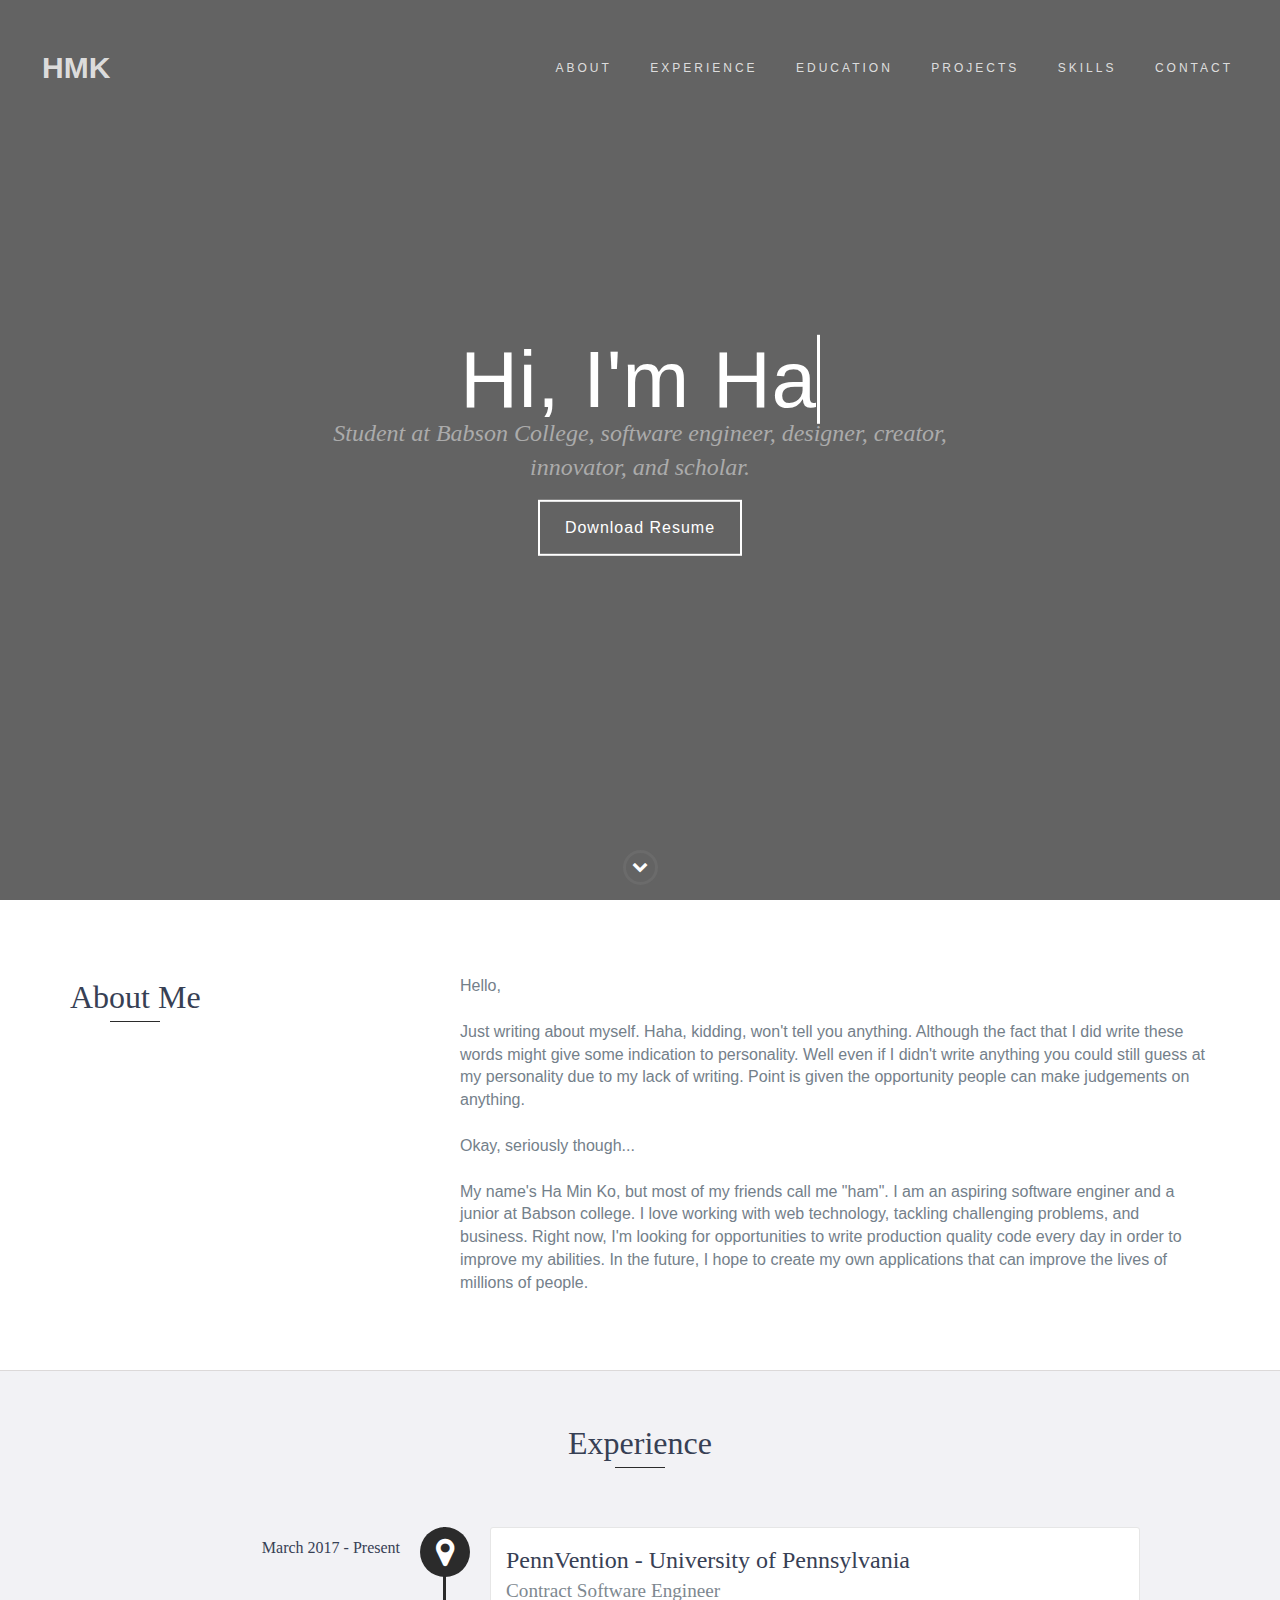
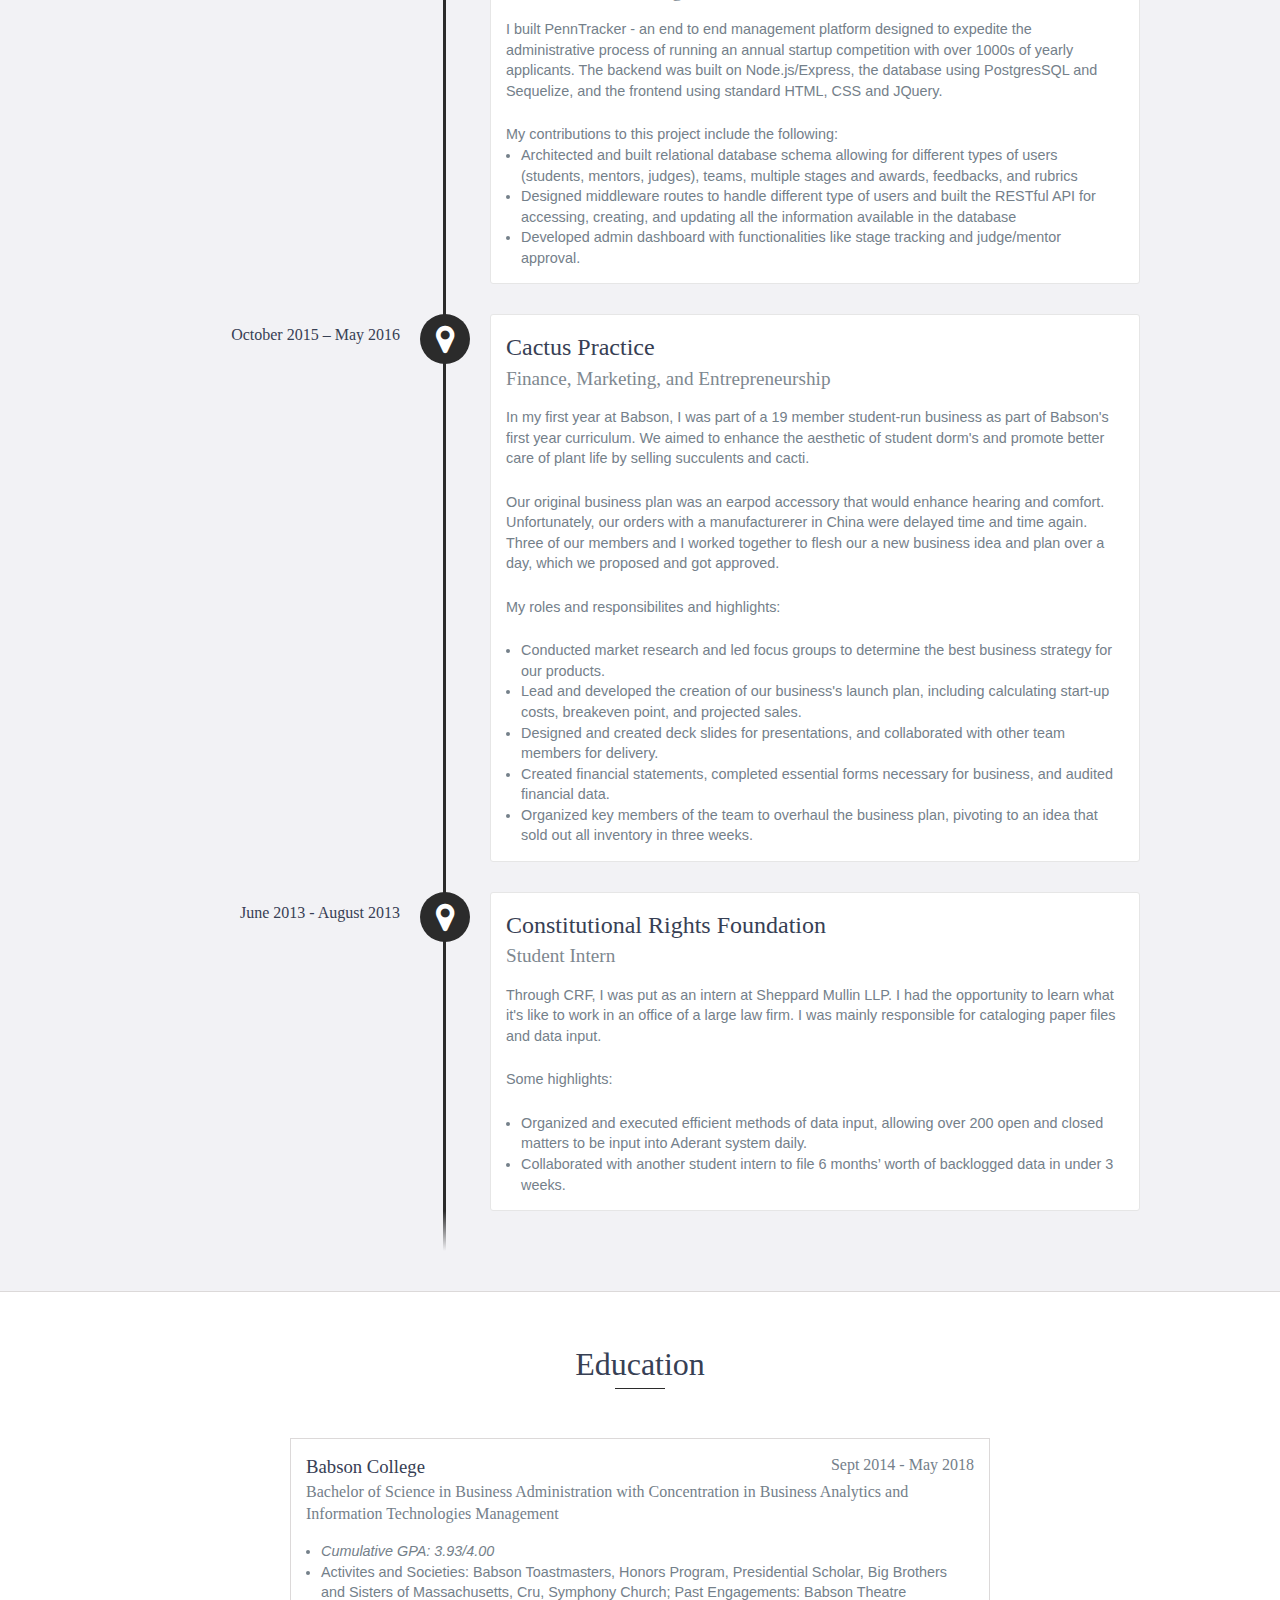
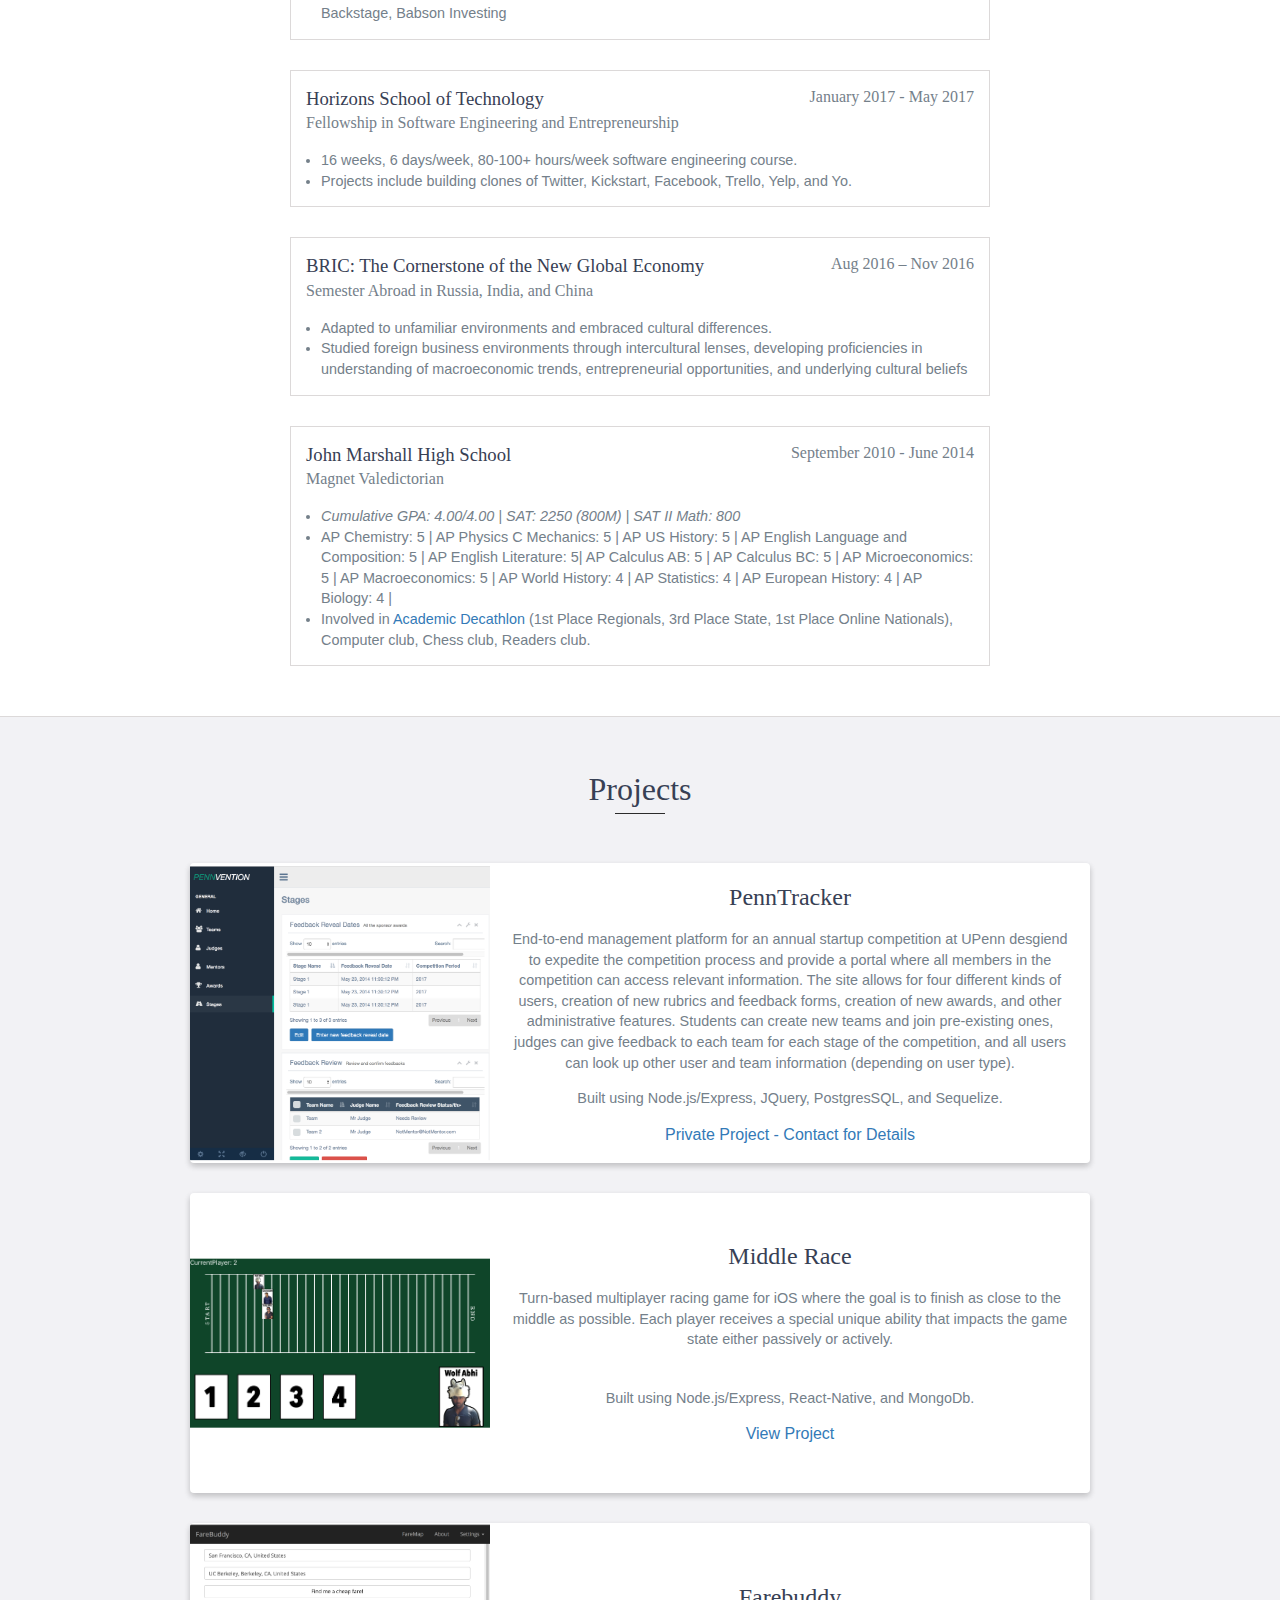
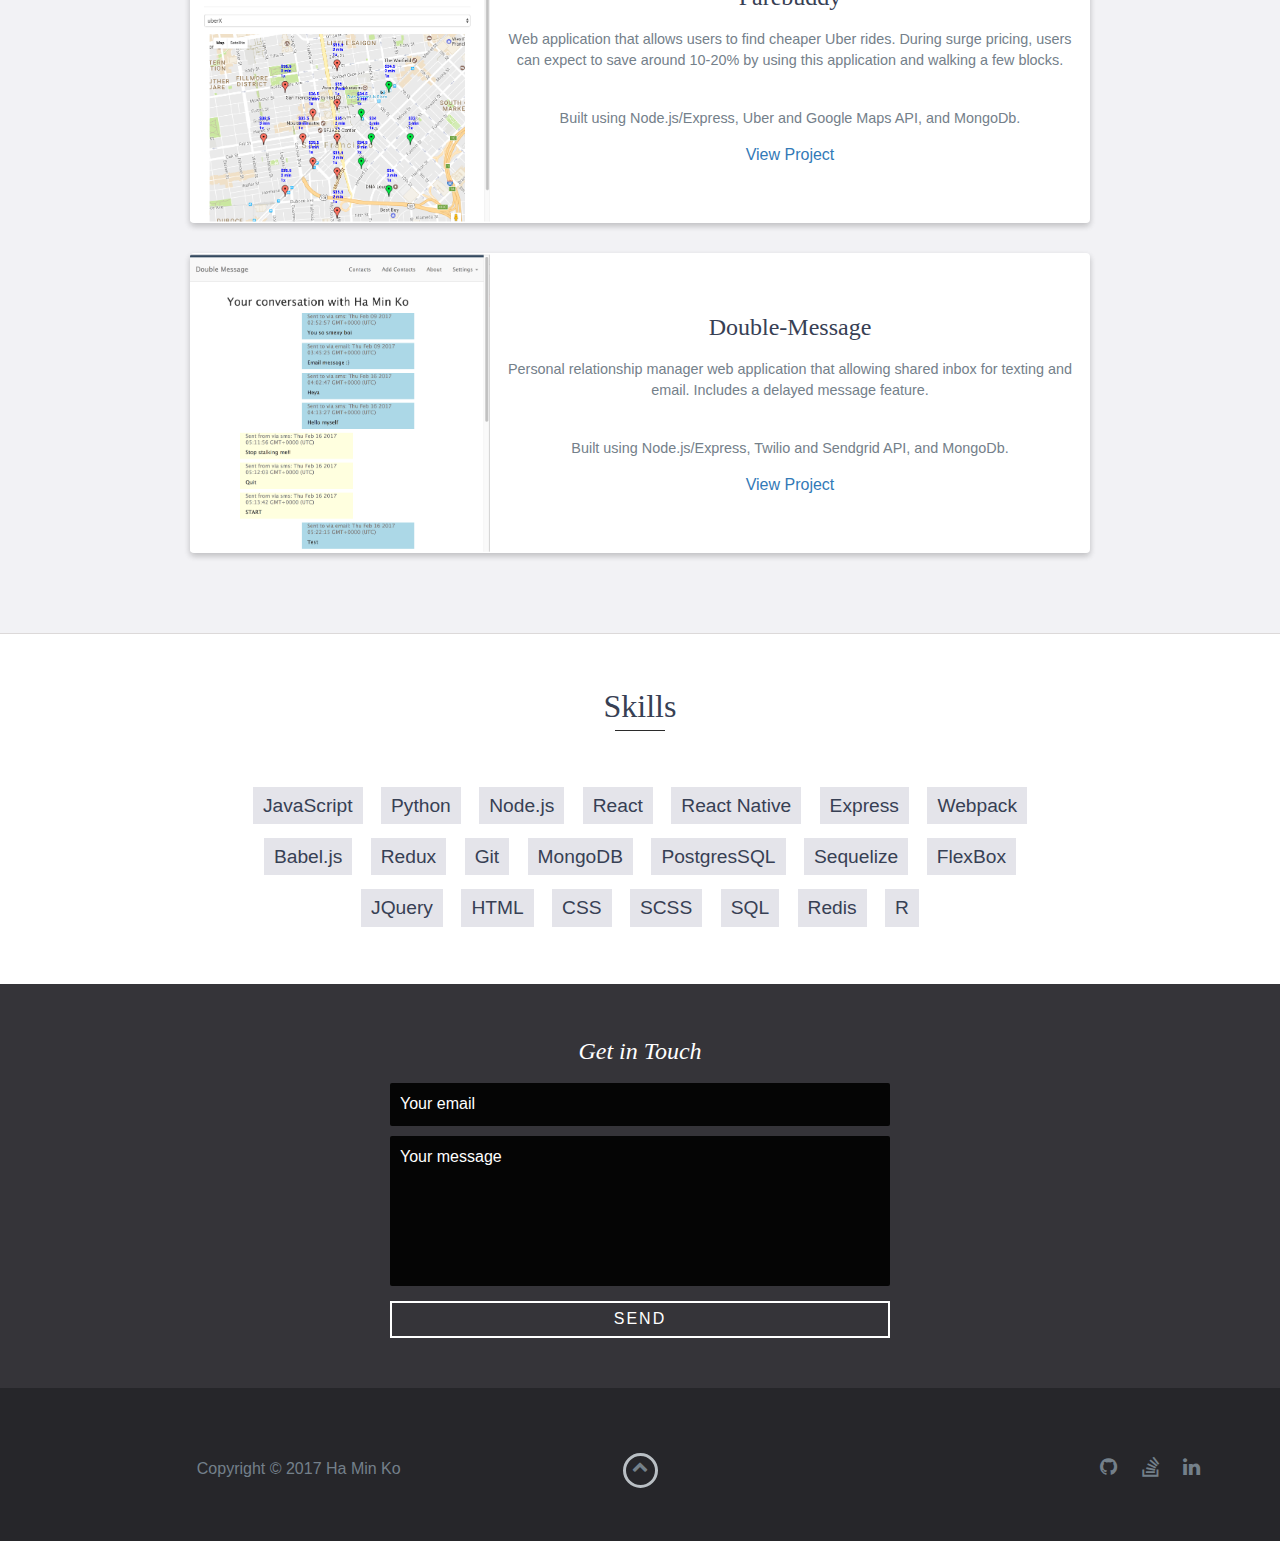
==== index.html @ 8503fa94 "[update] h1 tag in index" ====
<!DOCTYPE html>
<html class="no-js" lang="en">

<head>
    <meta charset="utf-8">
    <meta http-equiv="X-UA-Compatible" content="IE=edge">
    <meta name="description" content="Ha Min Ko - My personal website and portfolio. I'm an software engineer, tech enthusaist, developer, innovator, and scholar.">
    <meta name="keywords" content="Ha Min Ko, Website, Portfolio, Personal">
    <meta name="author" content="Ha Min Ko">
    <meta name="viewport" content="width=device-width, initial-scale=1">
    <title>Ha Min Ko - Software Engineer, Tech Enthusiast, Learner</title>
	<link rel="shortcut icon" href="favicon.ico" type="image/x-icon">
	<link rel="icon" href="favicon.ico" type="image/x-icon">
    <link href="https://fonts.googleapis.com/css?family=Lato:300,400,700,900" rel="stylesheet">
    <link rel="stylesheet" href="libs/font-awesome/css/font-awesome.min.css">
    <link href="css/bootstrap.min.css" rel="stylesheet">
    <link href="css/styles.css" rel="stylesheet">
</head>

<body>
    <div id="navbar-top">
        <div class="logo">
            <a class="navlink logofont" href=#lead>HMK</a>

            <div id="mobile-menu-open" class="shadow-large">
                <i class="fa fa-bars" aria-hidden="true"></i>
            </div>
            <!-- End #mobile-menu-toggle -->
            <header>
                <div id="mobile-menu-close">
                    <span>Close</span> <i class="fa fa-times" aria-hidden="true"></i>
                </div>
                <ul id="menu">
                    <li>
                        <a class="navlink" href="#about">About</a>
                    </li>
                    <li>
                        <a class="navlink" href="#experience">Experience</a>
                    </li>
                    <li>
                        <a class="navlink" href="#education">Education</a>
                    </li>
                    <li>
                        <a class="navlink" href="#projects">Projects</a>
                    </li>
                    <li>
                        <a class="navlink" href="#skills">Skills</a>
                    </li>
                    <li>
                        <a class="navlink" class="link-square-white" href="#contact">Contact</a>
                    </li>
                </ul>
            </header>
        </div>
    </div>
    <!-- End header -->

    <div id="lead">
        <div id="lead-content">
            <h1 class="typewrite" data-period="2000" data-type='[ "Hi, Im Ha Min.", "I am creative.", "I love design.", "I love to develop." ]'>
                <span class="wrap">Ha Min Ko</span>
            </h1>
            <h2>Student at Babson College, software engineer, designer, creator, innovator, and scholar.</h2>
            <a href="resume.pdf" class="btn-rounded-white">Download Resume</a>
        </div>
        <!-- End #lead-content -->

        <div id="lead-overlay"></div>

        <div id="lead-down">
            <span>
                <i class="fa fa-chevron-down" aria-hidden="true"></i>
            </span>
        </div>
        <!-- End #lead-down -->
    </div>
    <!-- End #lead -->

    <div id="about">
        <div class="container">
            <div class="row">
                <div class="col-md-4">
                    <h2 class="heading slideRight">About Me</h2>
                </div>
                <div class="col-md-8">
                    <p class="slideLeft">
                      Hello,
                    </p>
                    <br>
                    <p class="slideLeft">
                        Just writing about myself. Haha, kidding, won't tell you anything. Although the fact that I did write these words might give some indication to personality. Well even if I didn't write anything you could still guess at my personality due to my lack of writing. Point is given the opportunity people can make judgements on anything.
                    </p>
                    <br>
                    <p class="slideLeft">
                      Okay, seriously though...
                    </p>
                    <br>
                    <p class="slideLeft">
                        My name's Ha Min Ko, but most of my friends call me "ham".
                        I am an aspiring software enginer and a junior at Babson college. I love working with web technology, tackling challenging problems, and business. Right now, I'm looking for opportunities to write production quality code every day in order to improve my abilities. In the future, I hope to create my own applications that can improve the lives of millions of people.
                    </p>
                </div>
            </div>
        </div>
    </div>
    <!-- End #about -->

    <div id="experience" class="background-alt">
        <h2 class="heading slideDown">Experience</h2>
        <div id="experience-timeline" class="slideRight">
            <div class="slideLeft2" data-date="March 2017 - Present">
                <h3>PennVention - University of Pennsylvania</h3>
                <h4>Contract Software Engineer</h4>
                <p>
                    I built PennTracker - an end to end management platform designed to expedite the administrative process of running an annual startup competition with over 1000s of yearly applicants. The backend was built on Node.js/Express, the database using PostgresSQL and Sequelize, and the frontend using standard HTML, CSS and JQuery.
                </p>
                <br>
                <p>My contributions to this project include the following:</p>
                <ul>
                    <li>Architected and built relational database schema allowing for different types of users (students, mentors, judges), teams, multiple stages and awards, feedbacks, and rubrics</li>
                    <li>Designed middleware routes to handle different type of users and built the RESTful API for accessing, creating, and updating all the information available in the database</li>
                    <li>Developed admin dashboard with functionalities like stage tracking and judge/mentor approval.</li>
                </ul>
            </div>

            <div class="slideLeft" data-date="October 2015 – May 2016">
                <h3>Cactus Practice</h3>
                <h4>Finance, Marketing, and Entrepreneurship</h4>
                <p>
                    In my first year at Babson, I was part of a 19 member student-run business as part of Babson's first year curriculum. We aimed to enhance the aesthetic of student dorm's and promote better care of plant life by selling succulents and cacti.
                </p>
                <br>
                <p>
                    Our original business plan was an earpod accessory that would enhance hearing and comfort. Unfortunately, our orders with a manufacturerer in China were delayed time and time again. Three of our members and I worked together to flesh our a new business idea and plan over a day, which we proposed and got approved.
                </p>
                <br>
                <p>
                    My roles and responsibilites and highlights:
                </p>
                <br>
                <ul>
                    <li>Conducted market research and led focus groups to determine the best business strategy for our products.</li>
                    <li>Lead and developed the creation of our business's launch plan, including calculating start-up costs, breakeven point, and projected sales.</li>
                    <li>Designed and created deck slides for presentations, and collaborated with other team members for delivery.</li>
                    <li>Created financial statements, completed essential forms necessary for business, and audited financial data.</li>
                    <li>Organized key members of the team to overhaul the business plan, pivoting to an idea that sold out all inventory in three weeks.</li>
                </ul>
            </div>

            <div class="slideLeft" data-date="June 2013 - August 2013">
                <h3>Constitutional Rights Foundation</h3>
                <h4>Student Intern</h4>
                <p>
                    Through CRF, I was put as an intern at Sheppard Mullin LLP. I had the opportunity to learn what it's like to work in an office of a large law firm. I was mainly responsible for cataloging paper files and data input.
                </p>
                <br>
                <p>
                    Some highlights:
                </p>
                <br>
                <ul>
                    <li>Organized and executed efficient methods of data input, allowing over 200 open and closed matters to be input into Aderant system daily.</li>
                    <li>Collaborated with another student intern to file 6 months’ worth of backlogged data in under 3 weeks.</li>
                </ul>
            </div>
        </div>
    </div>
    <!-- End #experience -->

    <div id="education">
        <h2 class="heading slideDown">Education</h2>
        <div class="education-block slideUp">
            <h3>Babson College</h3>
            <span class="education-date">Sept 2014 - May 2018</span>
            <h4>Bachelor of Science in Business Administration with Concentration in Business Analytics and Information Technologies Management</h4>
            <ul>
                <li>
                    <i>
                        Cumulative GPA: 3.93/4.00
                    </i>
                </li>
                <li>
                    Activites and Societies: Babson Toastmasters, Honors Program, Presidential Scholar, Big Brothers and Sisters of Massachusetts, Cru, Symphony Church; Past Engagements: Babson Theatre Backstage, Babson Investing
                </li>
            </ul>
        </div>
        <!-- End .education-block -->

        <div class="education-block slideUp">
            <h3>Horizons School of Technology</h3>
            <span class="education-date">January 2017 - May 2017</span>
            <h4>Fellowship in Software Engineering and Entrepreneurship</h4>
            <ul>
                <li>
                    16 weeks, 6 days/week, 80-100+ hours/week software engineering course.
                </li>
                <li>
                    Projects include building clones of Twitter, Kickstart, Facebook, Trello, Yelp, and Yo.
                </li>
            </ul>
        </div>
        <!-- End .education-block -->

        <div class="education-block slideUp">
            <h3>BRIC: The Cornerstone of the New Global Economy</h3>
            <span class="education-date">Aug 2016 – Nov 2016</span>
            <h4>Semester Abroad in Russia, India, and China</h4>
            <ul>
                <li>
                    Adapted to unfamiliar environments and embraced cultural differences.
                </li>
                <li>
                    Studied foreign business environments through intercultural lenses, developing proficiencies in understanding of
                    macroeconomic trends, entrepreneurial opportunities, and underlying cultural beliefs
                </li>
            </ul>
        </div>
        <!-- End .education-block -->

        <div class="education-block slideUp">
            <h3>John Marshall High School</h3>
            <span class="education-date">September 2010 - June 2014</span>
            <h4>Magnet Valedictorian</h4>
            <ul>
                <li>
                    <i>
                        Cumulative GPA: 4.00/4.00 | SAT: 2250 (800M) | SAT II Math: 800
                    </i>
                </li>
                <li>
                    AP Chemistry: 5 |
                    AP Physics C Mechanics: 5 |
                    AP US History: 5 |
                    AP English Language and Composition: 5 |
                    AP English Literature: 5|
                    AP Calculus AB: 5 |
                    AP Calculus BC: 5 |
                    AP Microeconomics: 5 |
                    AP Macroeconomics: 5 |
                    AP World History: 4 |
                    AP Statistics: 4 |
                    AP European History: 4 |
                    AP Biology: 4 |
                </li>
                <li>
                    Involved in <a href="http://www.dailynews.com/social-affairs/20140615/sacramento-honors-el-camino-real-john-marshall-high-for-academic-decathlon-wins">Academic Decathlon</a> (1st Place Regionals, 3rd Place State, 1st Place Online Nationals), Computer club, Chess club, Readers club.
                </li>
            </ul>
        </div>
        <!-- End .education-block -->
    </div>
    <!-- End #education -->

    <div id="projects" class="background-alt">
        <h2 class="heading slideDown">Projects</h2>
        <div class="container">
            <div class="row">
                <div class="project shadow-large slideLeft">
                    <div class="project-image">
                        <img src="images/penntracker-project.png" />
                    </div>
                    <!-- End .project-image -->
                    <div class="project-info">
                        <h3>PennTracker</h3>
                        <p>
                            End-to-end management platform for an annual startup competition at UPenn desgiend to expedite the competition process and provide a portal where all members in the competition can access relevant information. The site allows for four different kinds of users, creation of new rubrics and feedback forms, creation of new awards, and other administrative features. Students can create new teams and join pre-existing ones, judges can give feedback to each team for each stage of the competition, and all users can look up other user and team information (depending on user type).
                        </p>
                        <p>
                            Built using Node.js/Express, JQuery, PostgresSQL, and Sequelize.
                        </p>
                        <a class="navlink" href="#contact">Private Project - Contact for Details</a>
                    </div>
                    <!-- End .project-info -->
                </div>
                <!-- End .project -->

                <div class="project shadow-large slideLeft">
                    <div class="project-image">
                        <img src="images/middle-race-project.png" />
                    </div>
                    <!-- End .project-image -->
                    <div class="project-info">
                        <h3>Middle Race</h3>
                        <p>
                            Turn-based multiplayer racing game for iOS where the goal is to finish as close to the middle as possible. Each player receives a special unique ability that impacts the game state either passively or actively.
                        </p>
                        <br>
                        <p>
                            Built using Node.js/Express, React-Native, and MongoDb.
                        </p>
                        <a href="https://github.com/HaminKo/middleRaceFrontEnd" target="_blank">View Project</a>
                    </div>
                    <!-- End .project-info -->
                </div>
                <!-- End .project -->

                <div class="project shadow-large slideLeft">
                    <div class="project-image">
                        <img src="images/farebuddy-project.png" />
                    </div>
                    <!-- End .project-image -->
                    <div class="project-info">
                        <h3>Farebuddy</h3>
                        <p>
                            Web application that allows users to find cheaper Uber rides. During surge pricing, users can expect to save around 10-20% by using this application and walking a few blocks.
                        </p>
                        <br>
                        <p>
                            Built using Node.js/Express, Uber and Google Maps API, and MongoDb.
                        </p>
                        <a href="http://farebuddy-public.herokuapp.com/" target="_blank">View Project</a>
                    </div>
                    <!-- End .project-info -->
                </div>
                <!-- End .project -->

                <div class="project shadow-large slideLeft">
                    <div class="project-image">
                        <img src="images/double-message-project.png" />
                    </div>
                    <!-- End .project-image -->
                    <div class="project-info">
                        <h3>Double-Message</h3>
                        <p>
                            Personal relationship manager web application that allowing shared inbox for texting and email. Includes a delayed message feature.
                        </p>
                        <br>
                        <p>
                            Built using Node.js/Express, Twilio and Sendgrid API, and MongoDb.
                        </p>
                        <a href="https://double-message-demo.herokuapp.com/">View Project</a>
                    </div>
                    <!-- End .project-info -->
                </div>
                <!-- End .project -->
            </div>
        </div>
    </div>
    <!-- End #projects -->

    <div id="skills">
        <h2 class="heading slideDown">Skills</h2>
        <ul class="slideLeft">
            <li>JavaScript</li>
            <li>Python</li>
            <li>Node.js</li>
            <li>React</li>
            <li>React Native</li>
            <li>Express</li>
            <li>Webpack</li>
            <li>Babel.js</li>
            <li>Redux</li>
            <li>Git</li>
            <li>MongoDB</li>
            <li>PostgresSQL</li>
            <li>Sequelize</li>
            <li>FlexBox</li>
            <li>JQuery</li>
            <li>HTML</li>
            <li>CSS</li>
            <li>SCSS</li>
            <li>SQL</li>
            <li>Redis</li>
            <li>R</li>
        </ul>
    </div>
    <!-- End #skills -->

    <div id="contact">
        <h2>Get in Touch</h2>
        <div id="contact-form">
            <form method="POST" action="https://formspree.io/hko1@babson.edu">
                <input type="hidden" name="_subject" value="Contact request from personal website" />
                <input type="email" name="_replyto" placeholder="Your email" required>
                <textarea name="message" placeholder="Your message" required></textarea>
                <button type="submit">SEND</button>
            </form>
        </div>
        <!-- End #contact-form -->
    </div>
    <!-- End #contact -->

    <footer id="footer">
        <div class="container">
            <div class="row">
                <div class="col-sm-5 copyright">
                    <p>
                        Copyright &copy; 2017 Ha Min Ko
                    </p>
                </div>
                <div class="col-sm-2 top">
                    <span id="to-top">
                        <i class="fa fa-chevron-up" aria-hidden="true"></i>
                    </span>
                </div>
                <div class="col-sm-5 social">
                    <ul>
                        <li>
                            <a href="https://github.com/HaminKo" target="_blank"><i class="fa fa-github" aria-hidden="true"></i></a>
                        </li>
                        <li>
                            <a href="http://stackoverflow.com/story/haminko" target="_blank"><i class="fa fa-stack-overflow" aria-hidden="true"></i></a>
                        </li>
                        <li>
                            <a href="https://www.linkedin.com/in/haminko/" target="_blank"><i class="fa fa-linkedin" aria-hidden="true"></i></a>
                        </li>
                        <!-- <li>
                            <a href="https://www.facebook.com/" target="_blank"><i class="fa fa-facebook" aria-hidden="true"></i></a>
                        </li>
                        <li>
                            <a href="https://twitter.com/" target="_blank"><i class="fa fa-twitter" aria-hidden="true"></i></a>
                        </li>
                        <li>
                            <a href="https://plus.google.com/" target="_blank"><i class="fa fa-google-plus" aria-hidden="true"></i></a>
                        </li> -->
                    </ul>
                </div>
            </div>
        </div>
    </footer>
    <!-- End footer -->

    <script src="https://ajax.googleapis.com/ajax/libs/jquery/1.12.4/jquery.min.js"></script>
    <script src="js/scripts.min.js"></script>
</body>

</html>
---- css/styles.css ----
/*!
    Title: Dev Portfolio Template
    Version: 1.1.3
    Last Change: 03/25/17
    Author: Ryan Fitzgerald
    Repo: https://github.com/RyanFitzgerald/devportfolio-template
    Issues: https://github.com/RyanFitzgerald/devportfolio-template/issues

    Description: This file contains all the styles associated with the page
    that don't come from third party libraries. This file gets compiled using
    Gulp and send to the /css folder which is then loaded on the page.
*/body{font-family:'proxima-nova', sans-serif;font-size:16px}body.active{overflow:hidden;z-index:-1}.no-js #experience-timeline>div{background:#F6F6F6;padding:10px;margin-bottom:10px;border:1px solid #dcd9d9}.no-js #experience-timeline>div h3{font-size:1.5em;font-weight:300;color:#374054;display:inline-block;margin:0}.no-js #experience-timeline>div h4{font-size:1.2em;font-weight:300;color:#7e8890;margin:0 0 15px 0}.no-js #experience-timeline>div p{color:#74808a;font-size:0.9em;margin:0}.no-js #experience-timeline:before,.no-js #experience-timeline:after{content:none}@-webkit-keyframes dropHeader{0%{-webkit-transform:translateY(-180%);transform:translateY(-180%)}100%{-webkit-transform:translateY(-50%);transform:translateY(-50%)}}@keyframes dropHeader{0%{-webkit-transform:translateY(-180%);transform:translateY(-180%)}100%{-webkit-transform:translateY(-50%);transform:translateY(-50%)}}header{position:absolute;right:0px;top:50%;-webkit-transform:translateY(-50%);transform:translateY(-50%);text-align:center;z-index:10;-webkit-animation-name:dropHeader;animation-name:dropHeader;-webkit-animation-iteration-count:1;animation-iteration-count:1;-webkit-animation-timing-function:ease;animation-timing-function:ease;-webkit-animation-duration:0.75s;animation-duration:0.75s}header ul{float:right;display:inline-block;background:transparent;text-align:center;padding:30px;margin:0;border-bottom-right-radius:4px;border-bottom-left-radius:4px}header li{display:inline-block}header a{display:block;color:rgba(255,255,255,0.8);font-size:12px;text-transform:uppercase;letter-spacing:3px;font-weight:100;font-style:normal;line-height:1em;padding:13px 17px;transition:.35s ease all}header a:hover{color:#fff;text-decoration:none;border-radius:4px}header a:focus{color:#fff;text-decoration:none}header.active{display:block}header.sticky{position:fixed;z-index:999}#navbar-top{width:100%;position:absolute;display:block}#menu.active{display:block}#mobile-menu-open{display:none;cursor:pointer;position:absolute;margin-right:15px;right:0px;top:50%;-webkit-transform:translateY(-50%);transform:translateY(-50%);color:#2B2B2B;font-size:1.5em;z-index:20;padding:0 7px;border-radius:4px;background:#F6F6F6}#mobile-menu-close{display:none;text-align:right;width:100%;background:#F6F6F6;font-size:1.5em;padding-right:15px;padding-top:10px;cursor:pointer;color:#2B2B2B}#mobile-menu-close span{font-size:0.5em;text-transform:uppercase}#mobile-menu-close i{vertical-align:middle}footer{padding:50px 0}.copyright{padding-top:20px}.copyright p{margin:0;color:#74808a}.top{text-align:center}.top span{cursor:pointer;display:block;margin:15px auto 0 auto;width:35px;height:35px;border-radius:50%;border:3px solid #b9bfc4;text-align:center}.top i{color:#74808a}.social{text-align:right}.social ul{margin:5px 0 0 0;padding:0}.social li{display:inline-block;font-size:1.25em;list-style:none}.social a{display:block;color:#74808a;padding:10px}.social a:hover{color:#2B2B2B}.btn-rounded-white{display:inline-block;color:#fff;padding:15px 25px;border:2px solid #fff;font-weight:400;letter-spacing:1px;transition:.35s ease all}.btn-rounded-white:hover{color:#2B2B2B;background:#fff;text-decoration:none}.logo{margin-top:40px;position:relative;margin-left:25px;text-align:left;color:#fff;z-index:999}.logo .logofont{display:block;color:rgba(255,255,255,0.8);font-size:30px;text-transform:uppercase;letter-spacing:0px;font-weight:600;font-style:normal;line-height:1em;padding:13px 17px;transition:.35s ease all}.logo .logofont:hover{color:#fff;text-decoration:none;border-radius:4px}.logo .logofont:focus{color:#fff;text-decoration:none}.link-square-white{display:inline-block;color:#fff;border:2px solid #fff;transition:.35s ease all}.link-square-white:hover{color:#2B2B2B;background:#fff;text-decoration:none;border-radius:0px}.shadow{box-shadow:0 1px 3px rgba(0,0,0,0.12),0 1px 2px rgba(0,0,0,0.24)}.shadow-large{box-shadow:0 3px 6px rgba(0,0,0,0.08),0 3px 6px rgba(0,0,0,0.15)}.heading{position:relative;display:inline-block;font-size:2em;font-weight:300;margin:0 0 30px 0}.heading:after{position:absolute;content:'';top:100%;height:1px;width:50px;left:0;right:0;margin:0 auto;background:#2B2B2B}.background-alt{background:#f2f2f5}#lead{position:relative;height:100vh;min-height:500px;max-height:1080px;background:url(../images/lead-bg.jpg);background-size:cover;padding:15px;overflow:hidden}#lead-content{position:absolute;z-index:10;top:50%;left:50%;-webkit-transform:translate(-50%, -50%);transform:translate(-50%, -50%);text-align:center}#lead-content h1,#lead-content h2{margin:0}#lead-content h1{color:#fff;font-weight:300;font-size:5em;letter-spacing:0.01em;line-height:0.9em}#lead-content h2{color:#ababab;font-weight:300;font-size:1.5em;margin-bottom:15px;font-family:"adobe-garamond-pro";font-style:italic}#lead-overlay{position:absolute;height:100%;width:100%;top:0;right:0;bottom:0;left:0;background:rgba(18,18,18,0.66);z-index:1}#lead-down{position:absolute;left:0;right:0;width:100%;text-align:center;z-index:10;bottom:15px;color:#fff}#lead-down span{cursor:pointer;display:block;margin:0 auto;width:35px;height:35px;border-radius:50%;border:3px solid #6b6b6b;text-align:center}#lead-down i{-webkit-animation:pulsate 1.5s ease;animation:pulsate 1.5s ease;-webkit-animation-iteration-count:infinite;animation-iteration-count:infinite;padding-top:5px}@-webkit-keyframes pulsate{0%{-webkit-transform:scale(1, 1);transform:scale(1, 1)}50%{-webkit-transform:scale(1.2, 1.2);transform:scale(1.2, 1.2)}100%{-webkit-transform:scale(1, 1);transform:scale(1, 1)}}@keyframes pulsate{0%{-webkit-transform:scale(1, 1);transform:scale(1, 1)}50%{-webkit-transform:scale(1.2, 1.2);transform:scale(1.2, 1.2)}100%{-webkit-transform:scale(1, 1);transform:scale(1, 1)}}#about{padding:75px 15px;border-bottom:1px solid #dcd9d9}#about h2{color:#374054;font-family:"adobe-garamond-pro"}#about p{color:#74808a;margin:0}#experience{padding:50px 15px;text-align:center;border-bottom:1px solid #dcd9d9}#experience h2{color:#374054;font-family:"adobe-garamond-pro"}#experience-timeline{margin:30px auto 0 auto;position:relative;max-width:1000px}#experience-timeline:before{position:absolute;content:'';top:0;bottom:0;left:303px;right:auto;height:100%;width:3px;background:#2B2B2B;z-index:0}#experience-timeline:after{position:absolute;content:'';width:3px;height:40px;background:#2B2B2B;background:linear-gradient(to bottom, #2B2B2B, rgba(43,43,43,0));top:100%;left:303px}.vtimeline-content{margin-left:350px;background:#fff;border:1px solid #e6e6e6;padding:15px;border-radius:3px;text-align:left}.vtimeline-content h3{font-size:1.5em;font-weight:300;color:#374054;display:inline-block;margin:0;font-family:"adobe-garamond-pro"}.vtimeline-content h4{font-size:1.2em;font-weight:300;color:#7e8890;margin:0 0 15px 0;font-family:"adobe-garamond-pro"}.vtimeline-content p,.vtimeline-content ul{margin:0;color:#74808a;font-size:0.9em}.vtimeline-content ul{padding:0 0 0 15px}.vtimeline-point{position:relative;display:block;vertical-align:top;margin-bottom:30px}.vtimeline-icon{position:relative;color:#fff;width:50px;height:50px;background:#2B2B2B;border-radius:50%;float:left;z-index:99;margin-left:280px}.vtimeline-icon i{display:block;font-size:2em;margin-top:10px}.vtimeline-date{width:260px;text-align:right;position:absolute;left:0;top:10px;font-weight:300;color:#374054;font-family:"adobe-garamond-pro"}#education{padding:50px 15px 20px 15px;border-bottom:1px solid #dcd9d9;text-align:center}#education h2{color:#374054;font-family:"adobe-garamond-pro";margin-bottom:50px}.education-block{max-width:700px;margin:0 auto 30px auto;padding:15px;border:1px solid #dcd9d9;text-align:left}.education-block h3{font-weight:500;float:left;margin:0;color:#374054;font-family:"adobe-garamond-pro"}.education-block span{color:#74808a;float:right;font-family:"adobe-garamond-pro"}.education-block h4{color:#74808a;clear:both;font-weight:500;margin:0 0 15px 0;font-family:"adobe-garamond-pro"}.education-block p,.education-block ul{margin:0;color:#74808a;font-size:0.9em}.education-block ul{padding:0 0 0 15px}#projects{padding:50px 15px;border-bottom:1px solid #dcd9d9;text-align:center}#projects h2{color:#374054;font-family:"adobe-garamond-pro";margin-bottom:50px}.project{position:relative;max-width:900px;margin:0 auto 30px auto;overflow:hidden;background:#fff;border-radius:4px}.project-image{width:300px;height:300px;float:left;overflow:hidden;vertical-align:middle}.project-image img{position:relative;vertical-align:middle;top:50%;-webkit-transform:translateY(-50%);transform:translateY(-50%);width:100%}.project-info{position:absolute;top:50%;-webkit-transform:translateY(-50%);transform:translateY(-50%);margin-left:300px;padding:15px}.project-info h3{font-size:1.5em;font-weight:300;color:#374054;margin:0 0 15px 0;font-family:"adobe-garamond-pro"}.project-info p{color:#74808a;margin:0 0 15px 0;font-size:0.9em}#skills{padding:50px 15px;text-align:center}#skills h2{color:#374054;font-family:"adobe-garamond-pro";margin-bottom:50px}#skills ul{display:block;margin:0 auto;padding:0;max-width:800px}#skills li{display:inline-block;margin:7px;padding:5px 10px;color:#374054;background:#e4e4ea;list-style:none;cursor:default;font-size:1.2em}#contact{padding:50px 15px;background:#353439;text-align:center}#contact h2{margin:0 0 15px 0;color:#fff;font-weight:500;font-family:"adobe-garamond-pro";font-style:italic}#contact-form{max-width:500px;margin:0 auto}#contact-form input,#contact-form textarea{display:block;width:100%;padding:10px;border-radius:2px;border:none;margin-bottom:10px;background:#050505;color:#fff;transition:.35s ease all}#contact-form input::-webkit-input-placeholder,#contact-form textarea::-webkit-input-placeholder{color:#fff}#contact-form input:-moz-placeholder,#contact-form textarea:-moz-placeholder{color:#fff;opacity:1}#contact-form input::-moz-placeholder,#contact-form textarea::-moz-placeholder{color:#fff;opacity:1}#contact-form input:-ms-input-placeholder,#contact-form textarea:-ms-input-placeholder{color:#fff}#contact-form input:focus,#contact-form textarea:focus{outline:none;background:#000}#contact-form textarea{height:150px;resize:none}#contact-form button{display:block;width:100%;background:transparent;margin-top:15px;padding:5px 10px;border:2px solid #fff;color:#fff;font-weight:200;letter-spacing:2px;transition:.35s ease all}#contact-form button:hover{color:#2B2B2B;background:#fff;text-decoration:none}#footer{padding:50px 15px;background:#26262a;text-align:center}#footer h2{margin:0 0 15px 0;color:#fff;font-weight:500;font-family:"adobe-garamond-pro";font-style:italic}@media only screen and (max-width: 750px){#experience-timeline:before,#experience-timeline:after{left:23px}.vtimeline-date{width:auto;text-align:left;position:relative;margin-bottom:15px;display:block;margin-left:70px}.vtimeline-icon{margin-left:0}.vtimeline-content{margin-left:70px}}@media only screen and (max-width: 992px){#menu{transition:.35s ease all}#menu a{padding:13px 6px}#lead{height:auto;min-height:auto;max-height:auto}#lead-content{padding:100px 15px;position:relative;-webkit-transform:none;transform:none;left:auto;top:auto}#lead-content h1{font-size:3em}#lead-content h2{font-size:1.25em}#about{text-align:center}#about p{text-align:left}}@media only screen and (max-width: 768px){header{position:fixed;margin-right:0px;left:0;right:0;display:none;z-index:999;-webkit-animation:none;animation:none;bottom:0;height:100%}#mobile-menu-open,#mobile-menu-close{display:block}#menu{padding-right:40px;height:100%;overflow-y:auto;box-shadow:none;border-radius:0;width:100%;background:#2B2B2B}#menu a{display:block;color:#fff;opacity:0.75;font-size:13px;text-transform:uppercase;letter-spacing:3px;font-weight:400;font-style:normal;line-height:1em;padding:15px}#menu a:hover{color:#fff;opacity:0.9;text-decoration:none;border-radius:4px}#menu a:focus{color:#fff;opacity:1.0;text-decoration:none}#menu .link-square-white:hover{color:#2B2B2B;opacity:0.9;text-decoration:none;border-radius:4px}#menu .link-square-white:focus{color:#2B2B2B;opacity:1.0;text-decoration:none}#menu li{display:block;margin-bottom:10px}#lead-content h1{font-size:2em}#lead-content h2{font-size:1.1em}#lead-content a{padding:10px 20px}#lead-down{display:none}.education-block h3,.education-block span{float:none}.project-image{display:none}.project-info{position:relative;margin:0;top:auto;-webkit-transform:none;transform:none}footer{text-align:center}.social{text-align:center}}@media only screen and (max-width: 480px){#lead-content h1{font-size:1.5em}#lead-content h2{font-size:1em}#lead-content a{font-size:0.9em;padding:5px 10px}}@media (min-width: 600px){.come-in-right{-webkit-transform:translateX(-150px);transform:translateX(-150px);-webkit-animation:come-in 1.2s ease forwards;animation:come-in 1.2s ease forwards}.come-in-up{-webkit-transform:translateY(150px);transform:translateY(150px);-webkit-animation:come-in 1.2s ease forwards;animation:come-in 1.2s ease forwards}.come-in-left{-webkit-transform:translateX(150px);transform:translateX(150px);-webkit-animation:come-in 1.2s ease forwards;animation:come-in 1.2s ease forwards}.come-in-left2{-webkit-transform:translateX(300px);transform:translateX(300px);-webkit-animation:come-in 1.2s ease forwards;animation:come-in 1.2s ease forwards}.come-in-down{-webkit-transform:translateY(-50px);transform:translateY(-50px);-webkit-animation:come-in 1.2s ease forwards;animation:come-in 1.2s ease forwards}.come-in:nth-child(odd){-webkit-animation-duration:0.6s;animation-duration:0.6s}.already-visible{-webkit-transform:translateY(0);transform:translateY(0);-webkit-animation:none;animation:none}@-webkit-keyframes come-in{0%{opacity:0}100%{opacity:1}to{-webkit-transform:translateY(0);transform:translateY(0)}}@keyframes come-in{0%{opacity:0}100%{opacity:1}to{-webkit-transform:translateY(0);transform:translateY(0)}}}
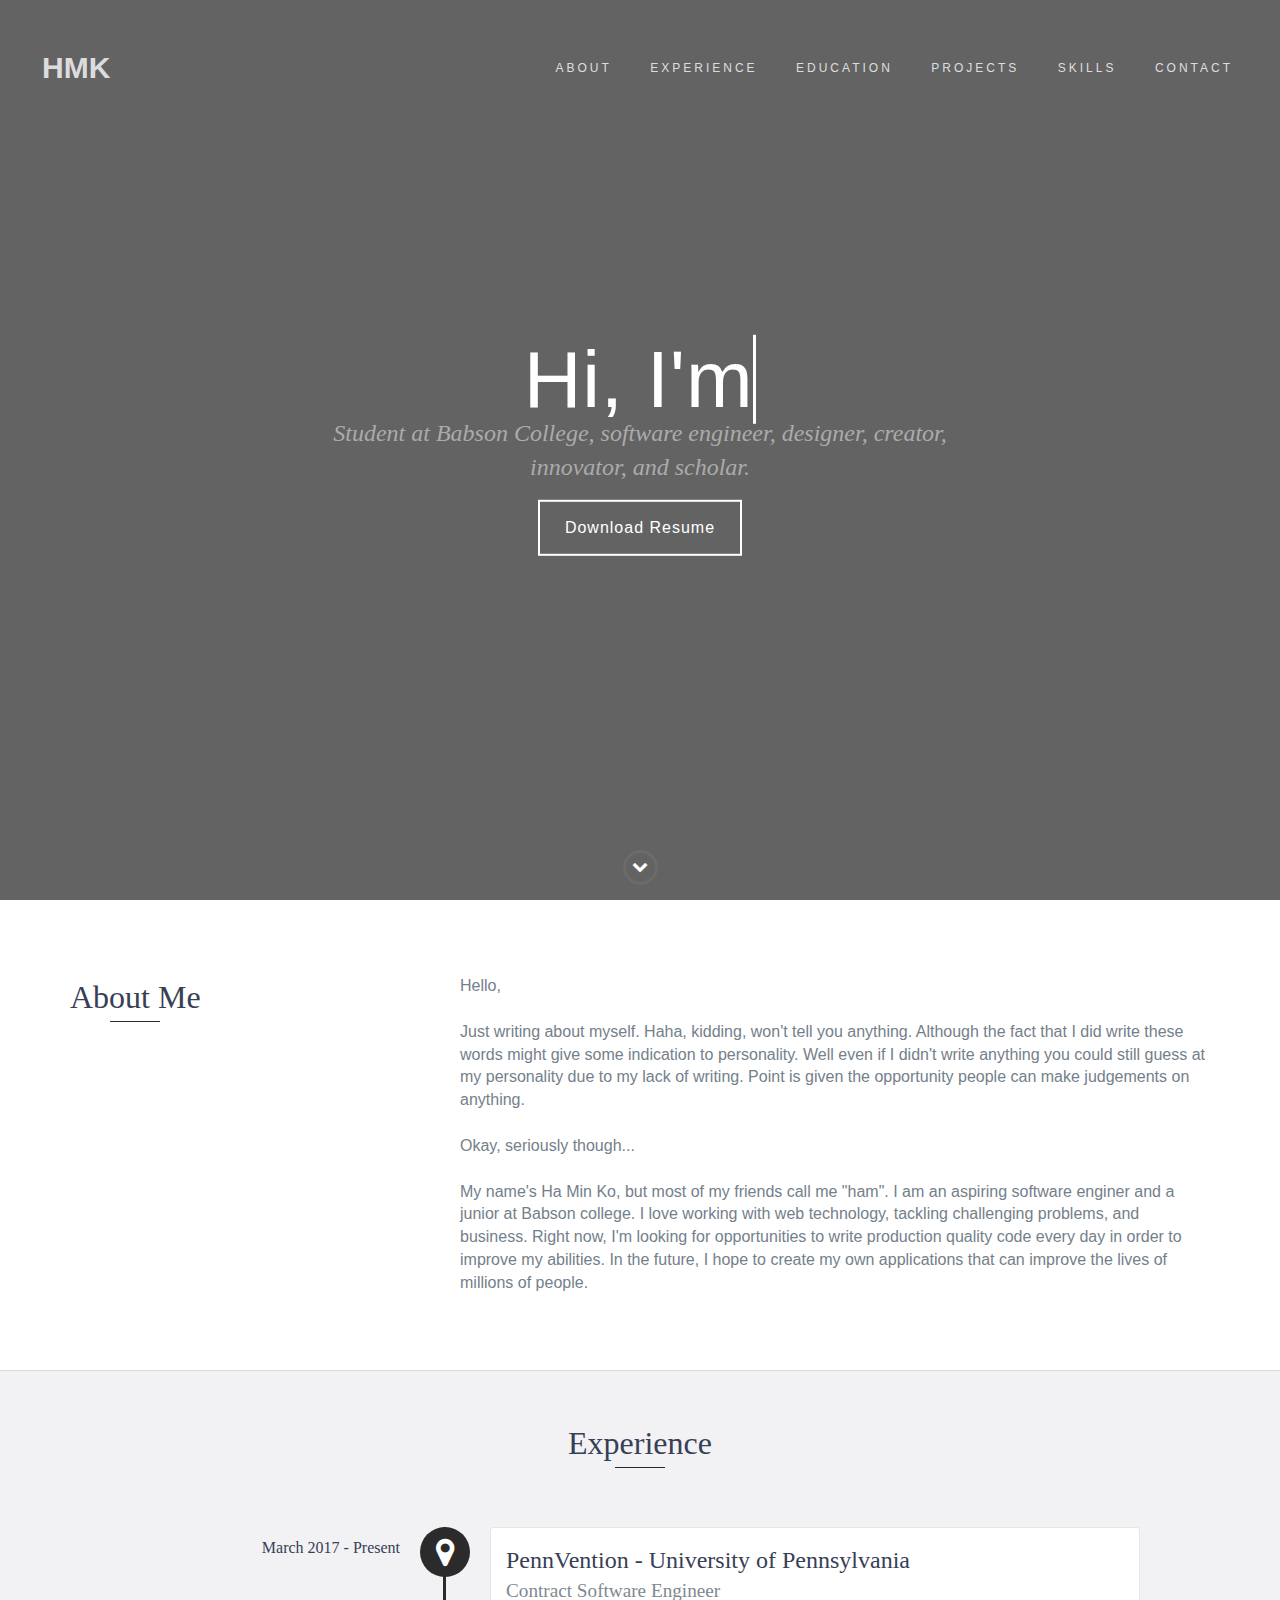
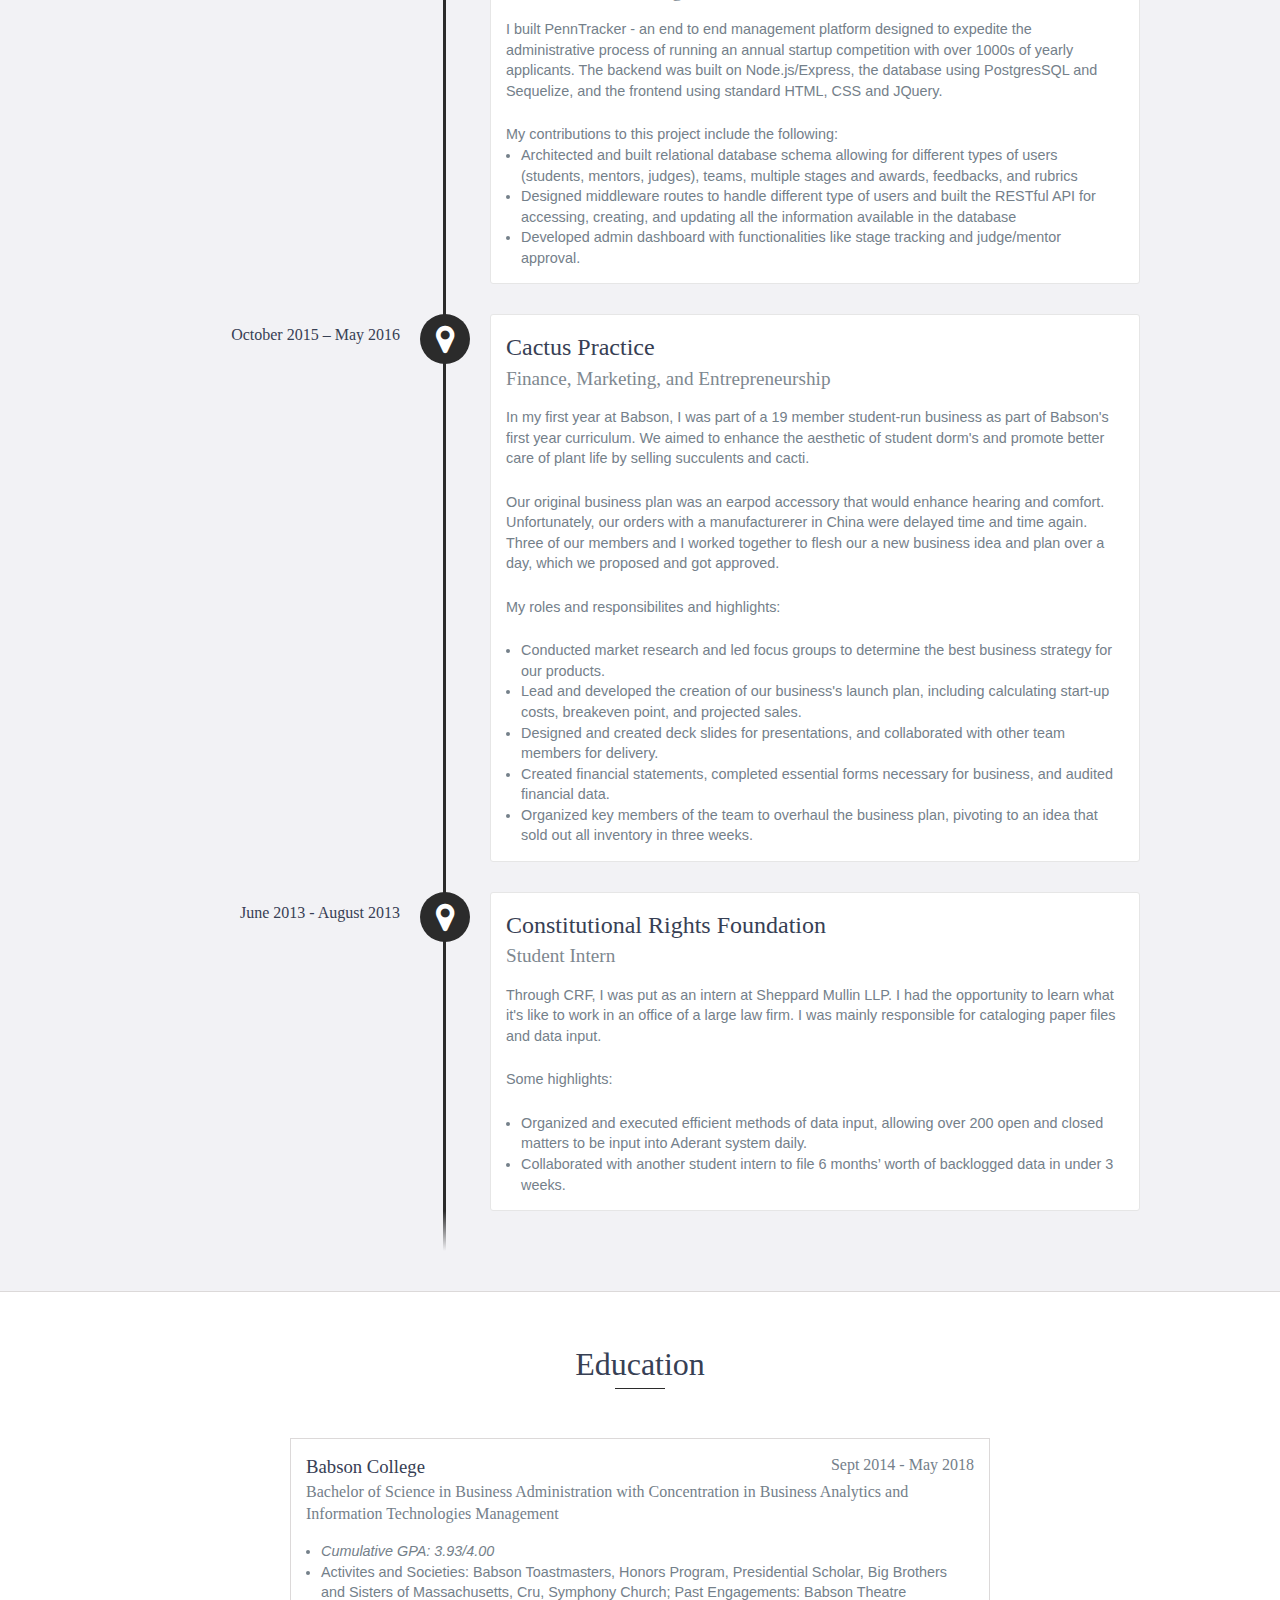
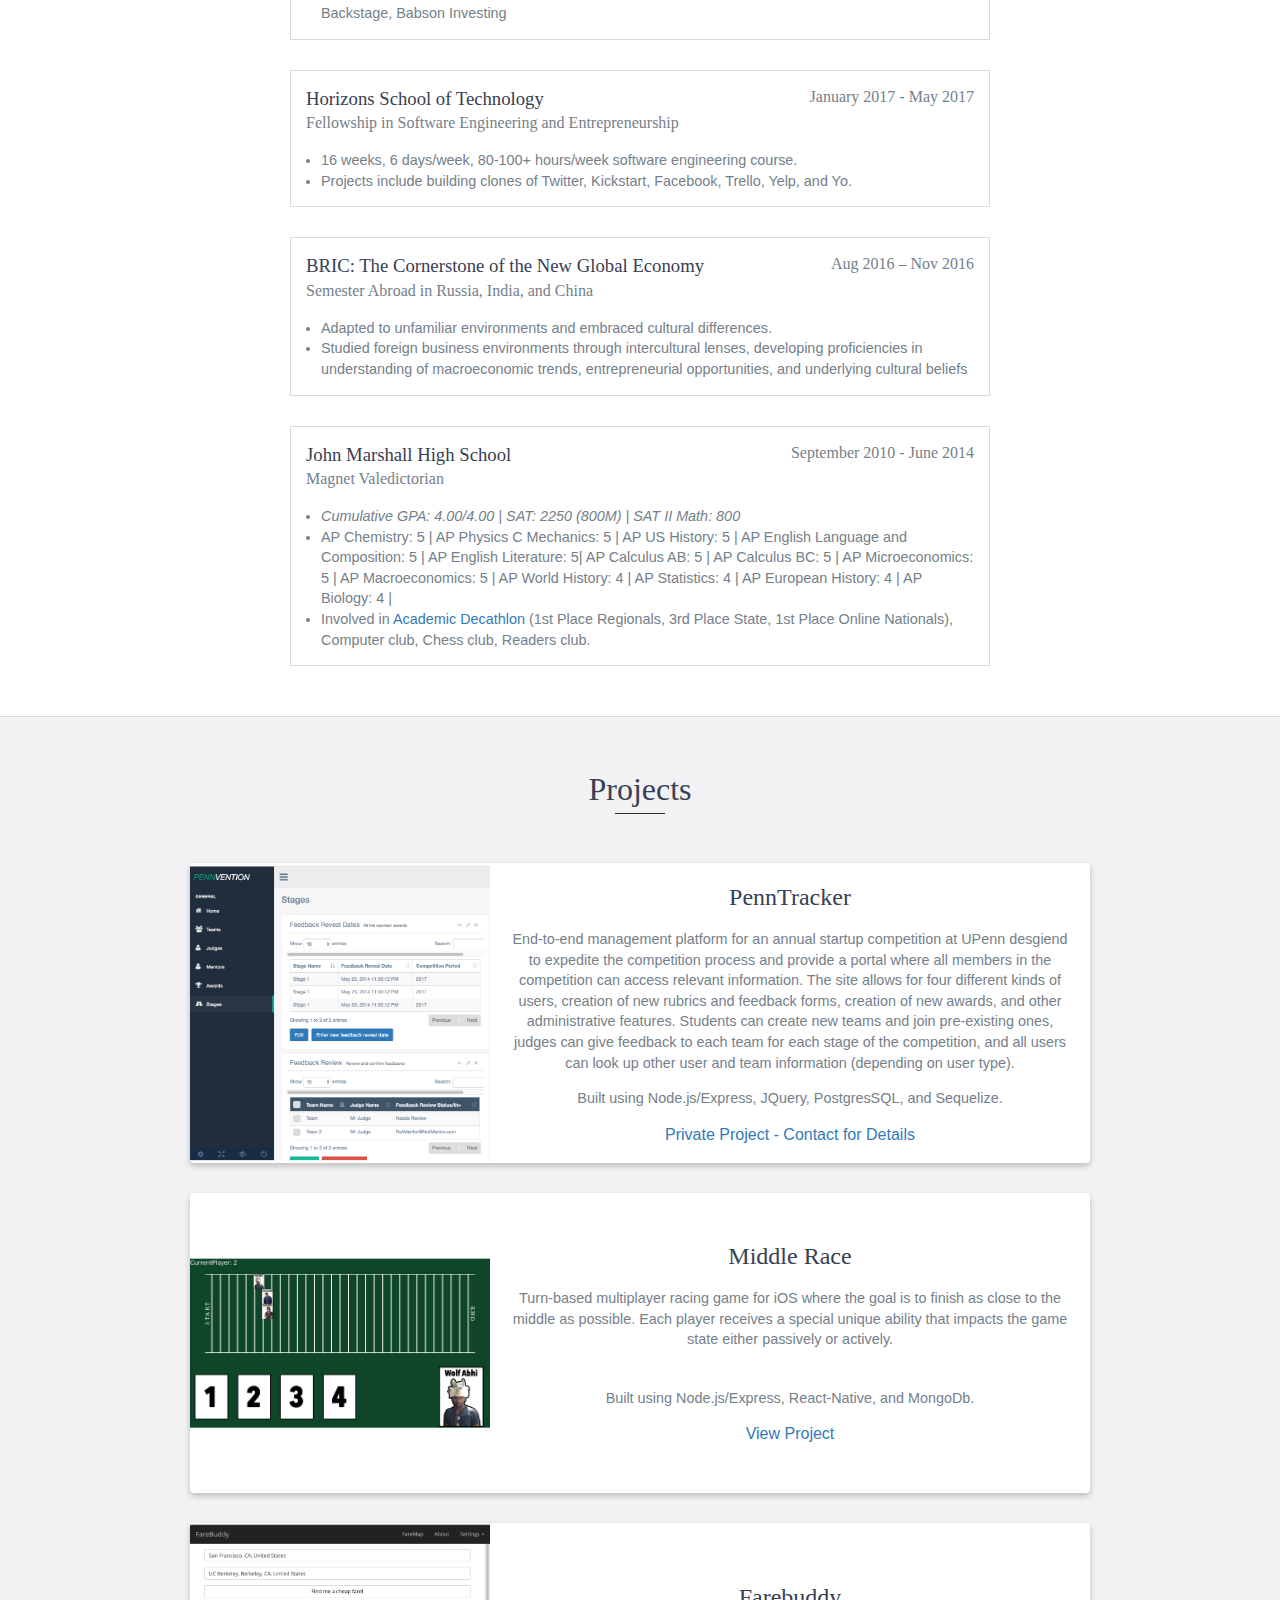
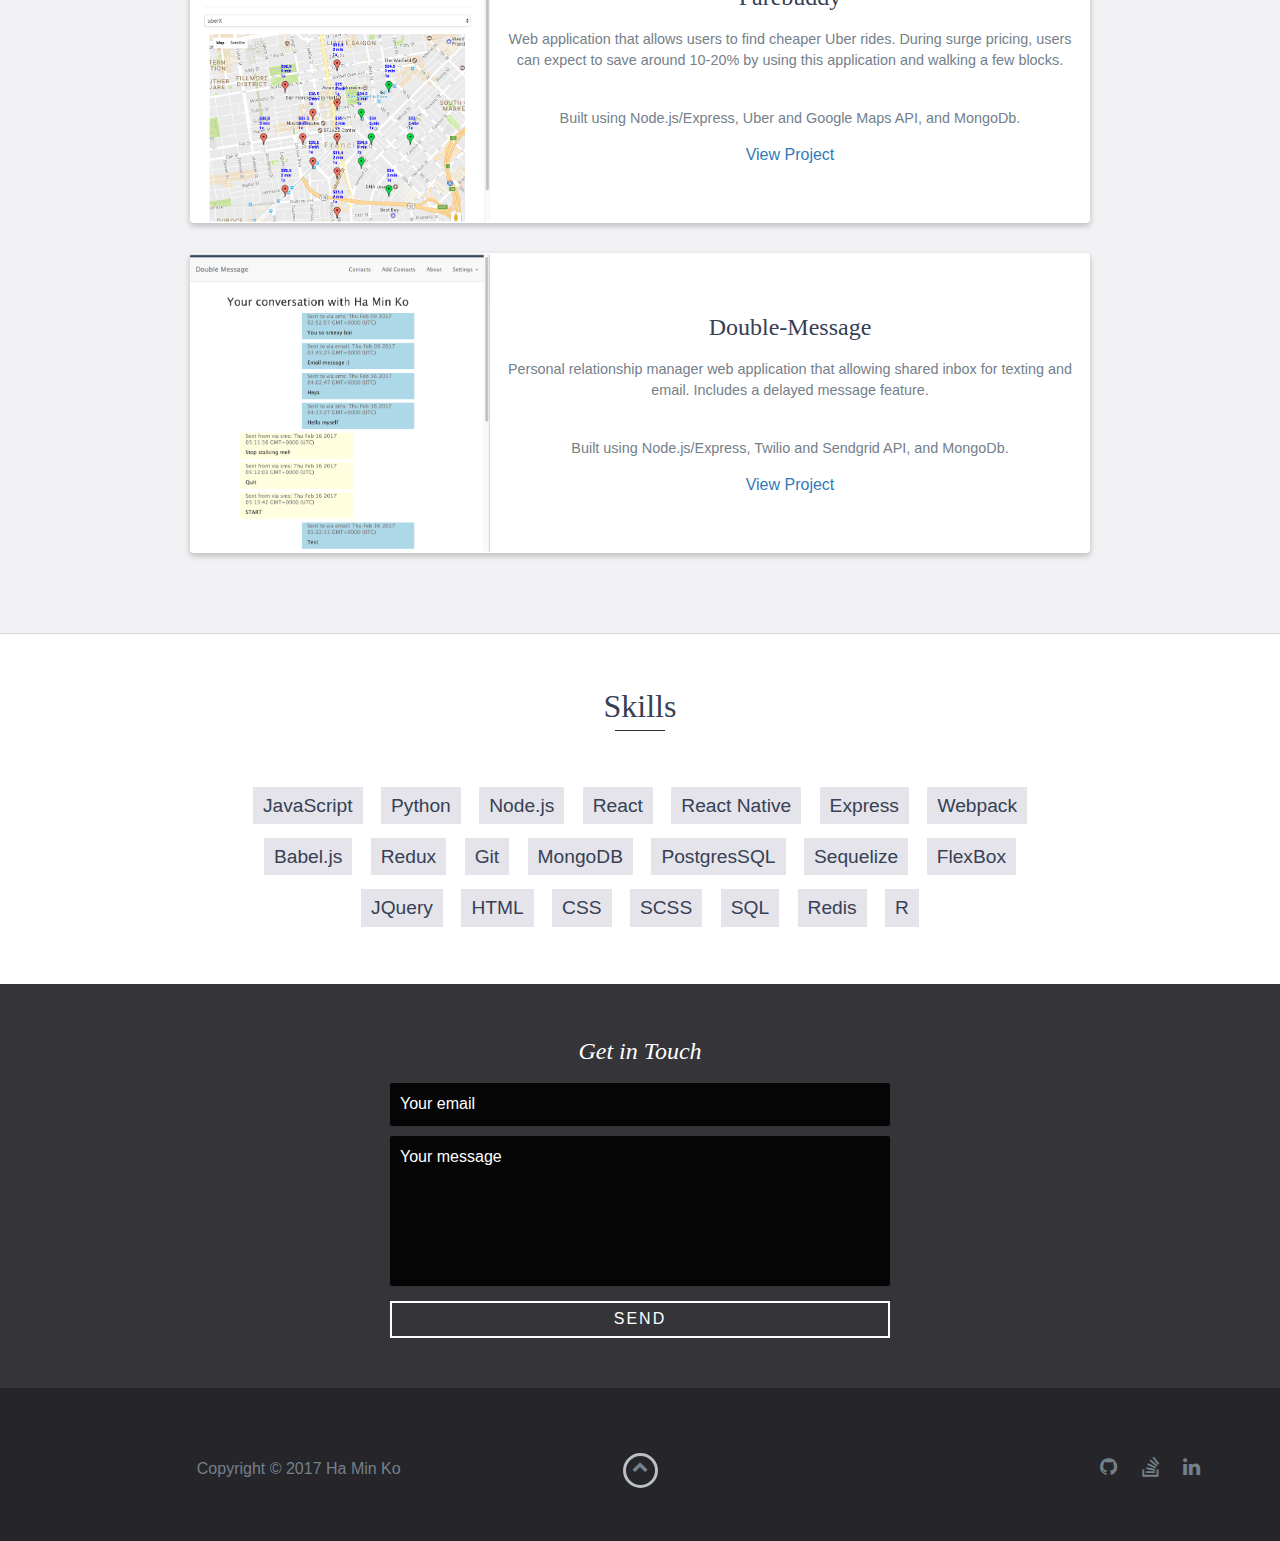
==== commit feedba18: "[fix] typo in meta description" ====
--- a/index.html
+++ b/index.html
@@ -4,7 +4,7 @@
 <head>
     <meta charset="utf-8">
     <meta http-equiv="X-UA-Compatible" content="IE=edge">
-    <meta name="description" content="Ha Min Ko - My personal website and portfolio. I'm an software engineer, tech enthusaist, developer, innovator, and scholar.">
+    <meta name="description" content="Ha Min Ko - My personal website and portfolio. I'm an software engineer, tech enthusiast, developer, innovator, and scholar. View my projects and portfolio here!">
     <meta name="keywords" content="Ha Min Ko, Website, Portfolio, Personal">
     <meta name="author" content="Ha Min Ko">
     <meta name="viewport" content="width=device-width, initial-scale=1">
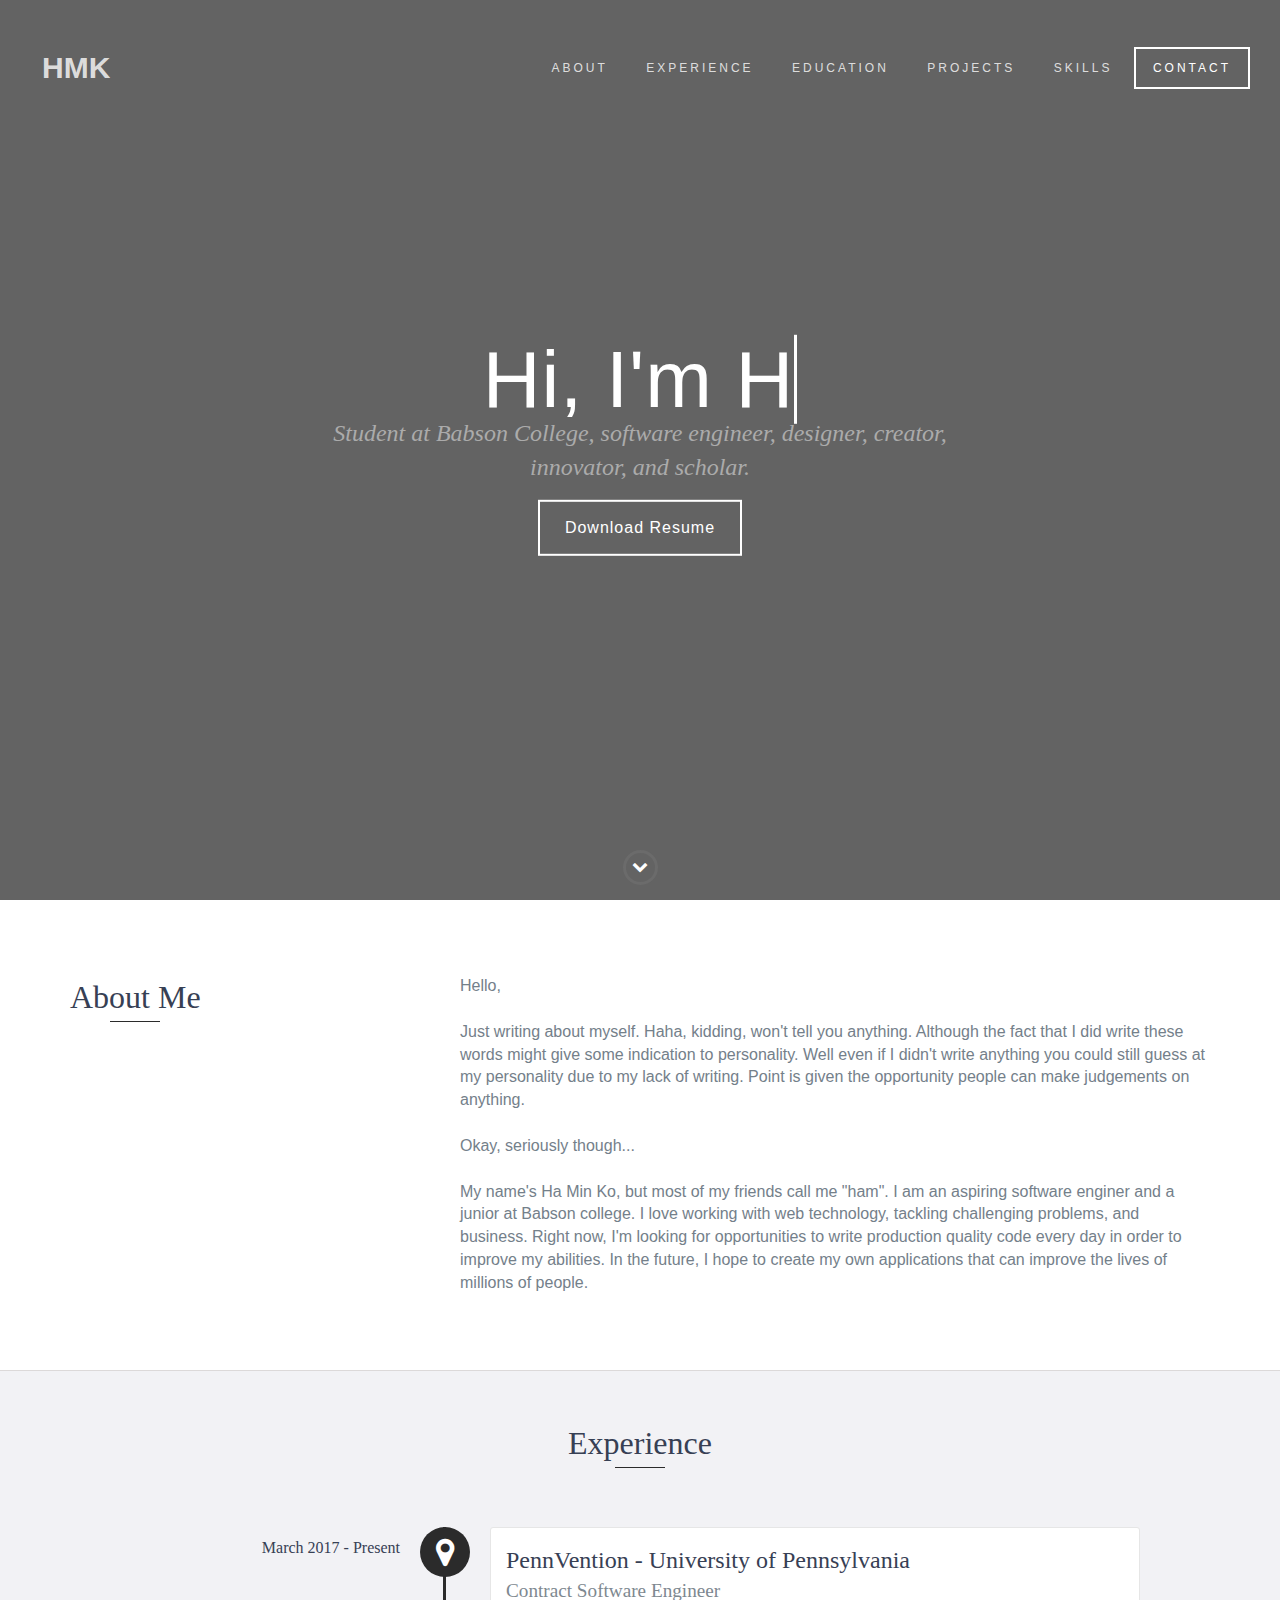
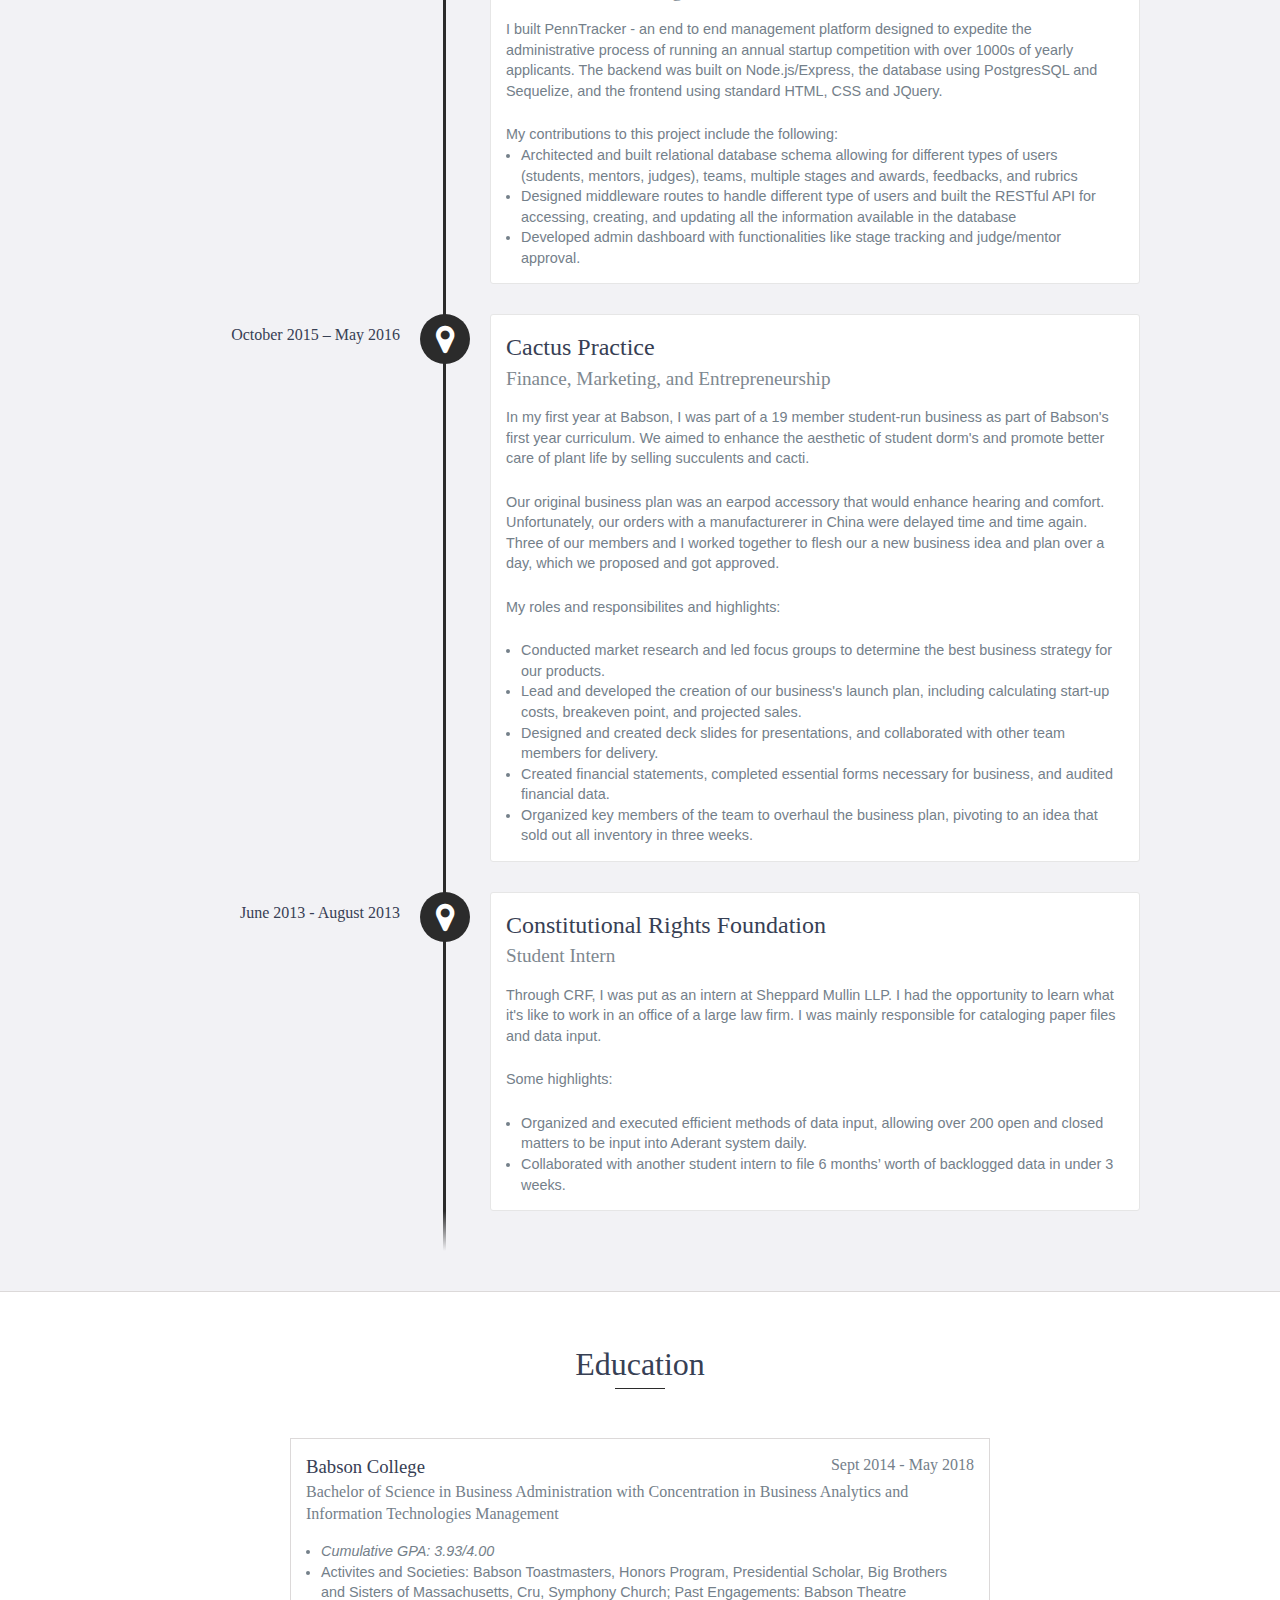
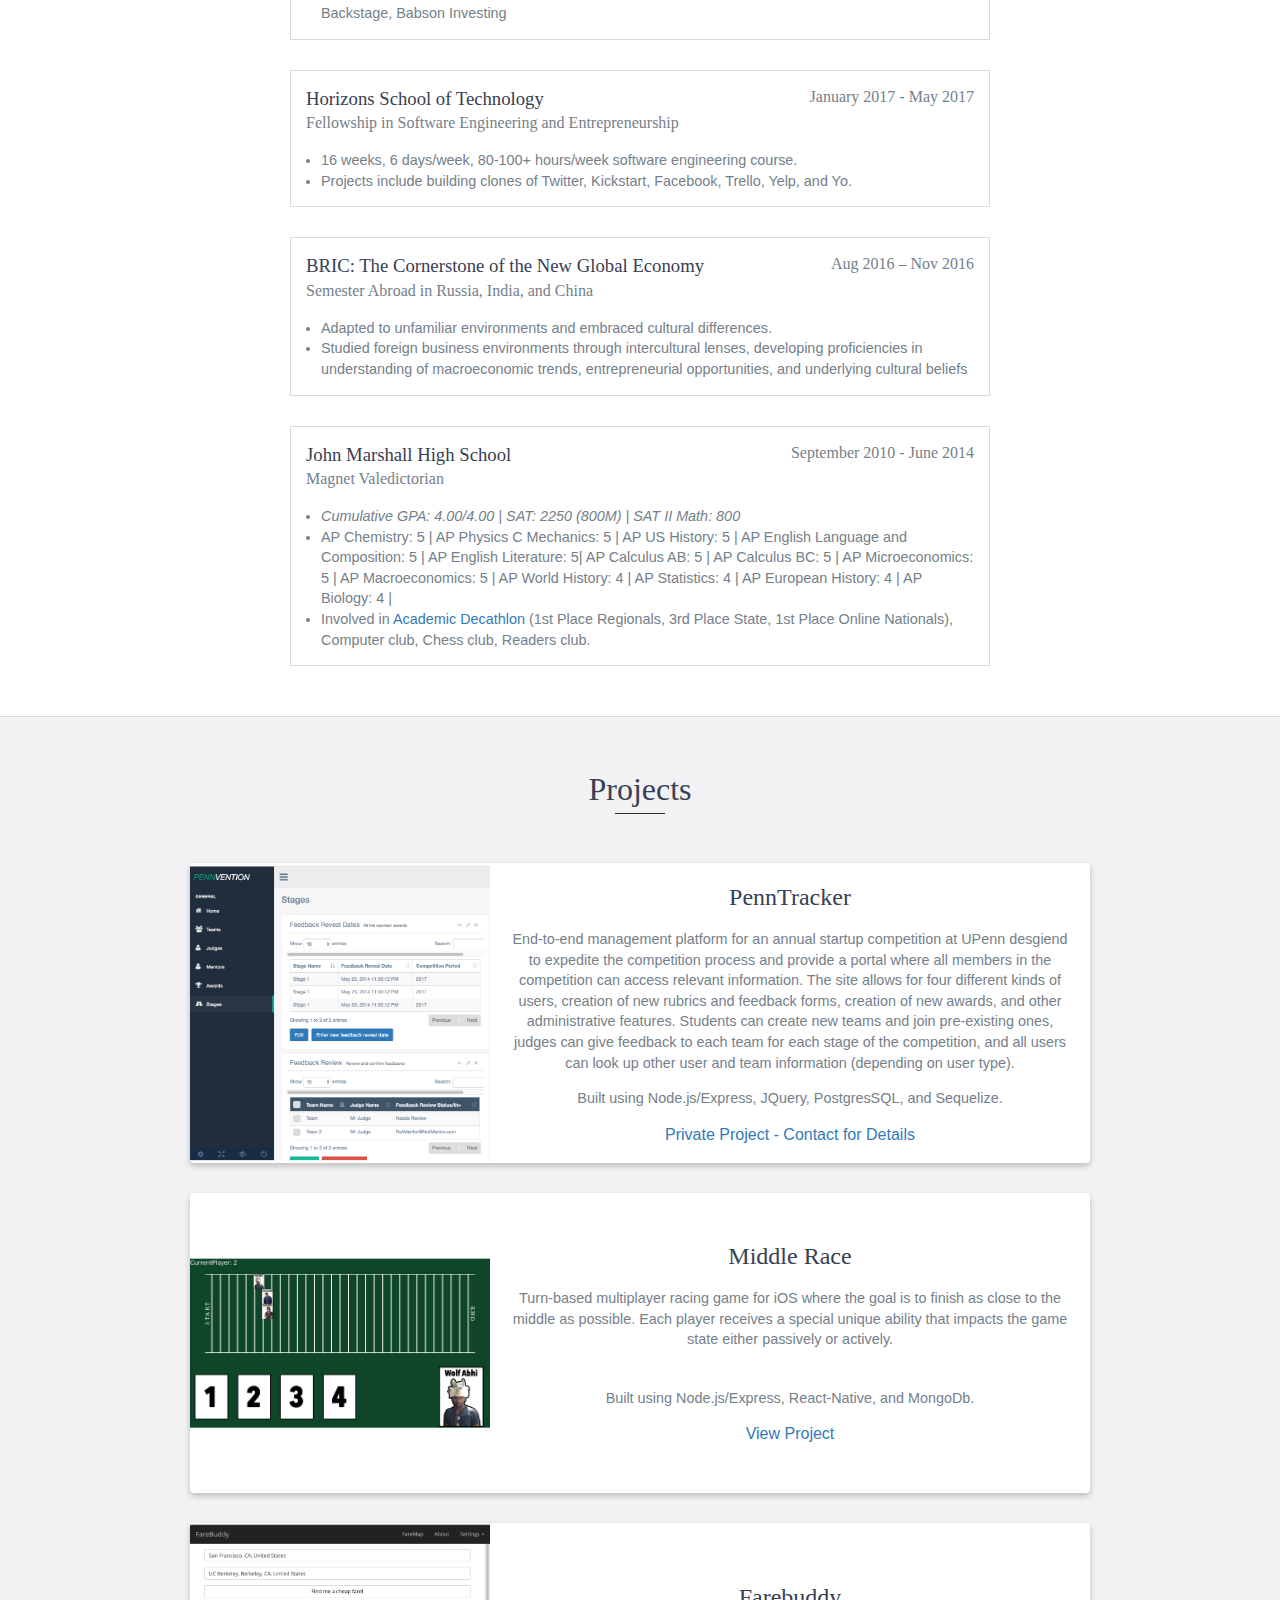
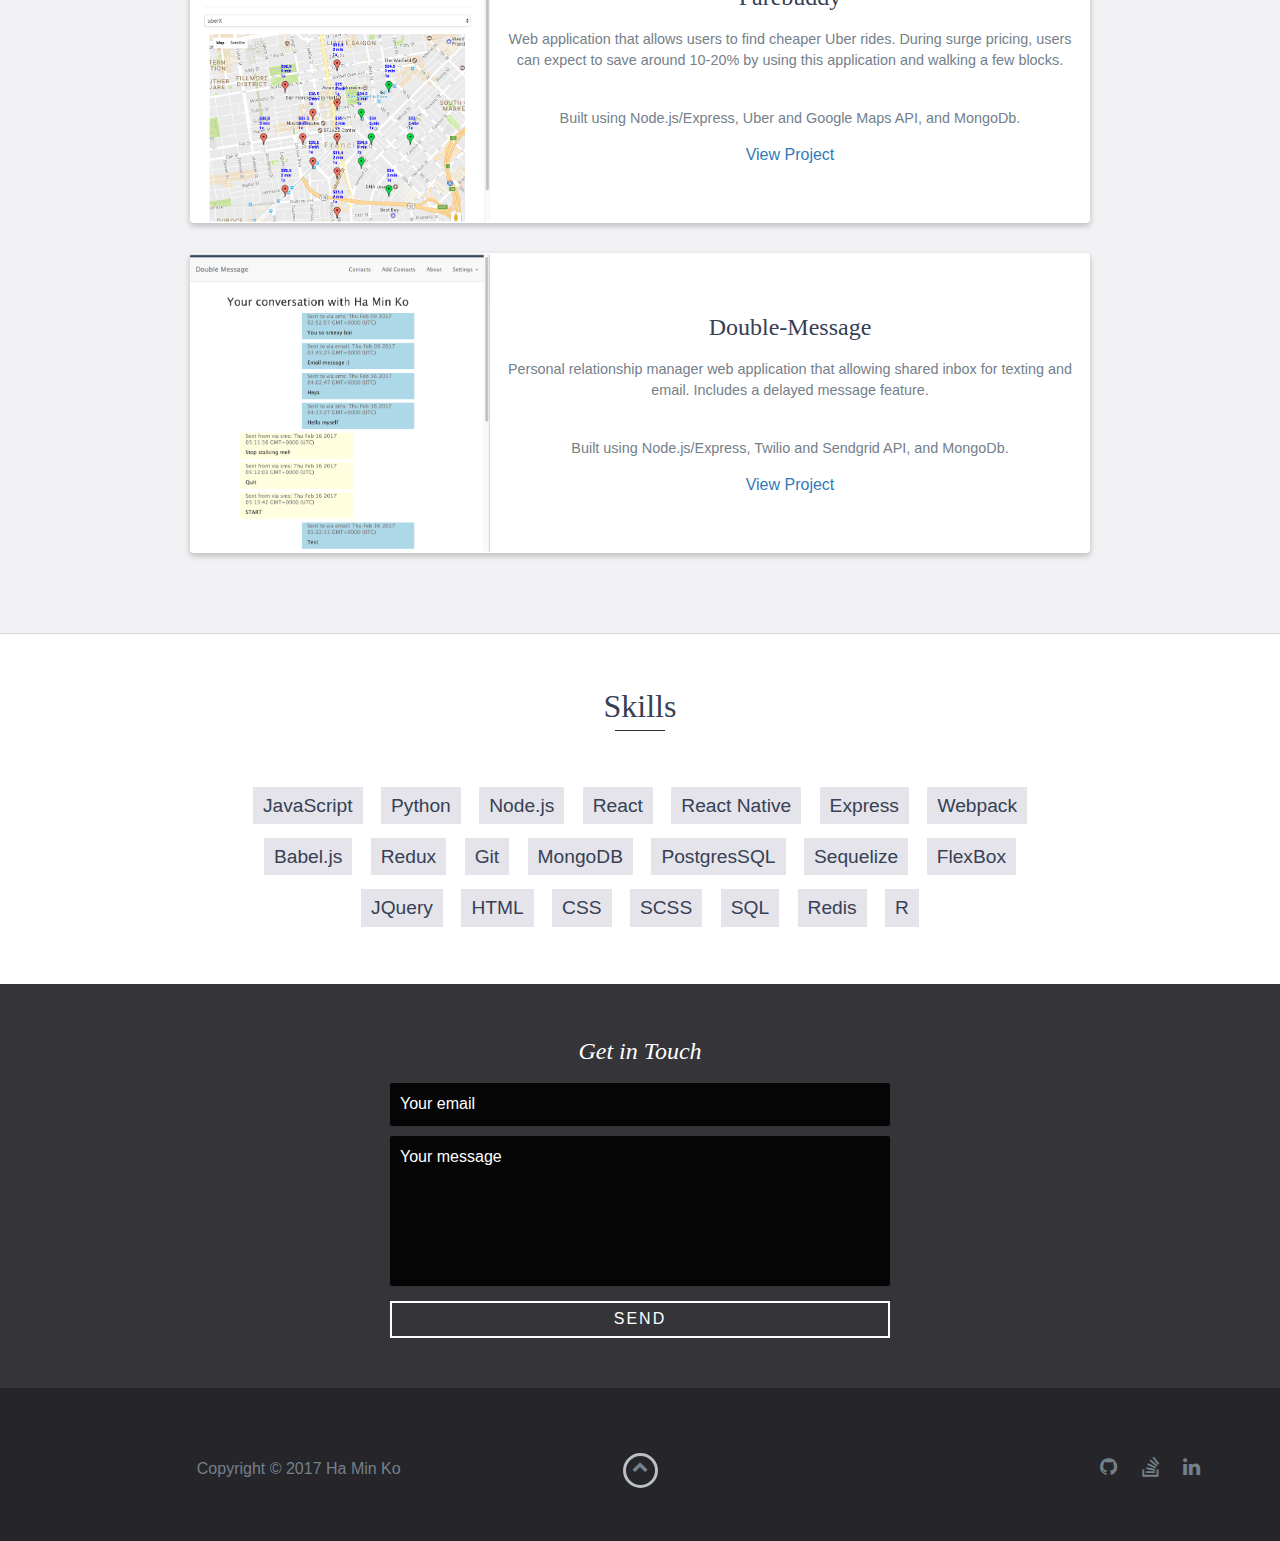
==== commit d43010df: "[Update] contact button" ====
--- a/index.html
+++ b/index.html
@@ -47,7 +47,7 @@
                         <a class="navlink" href="#skills">Skills</a>
                     </li>
                     <li>
-                        <a class="navlink" class="link-square-white" href="#contact">Contact</a>
+                        <a class="navlink link-square-white" href="#contact">Contact</a>
                     </li>
                 </ul>
             </header>
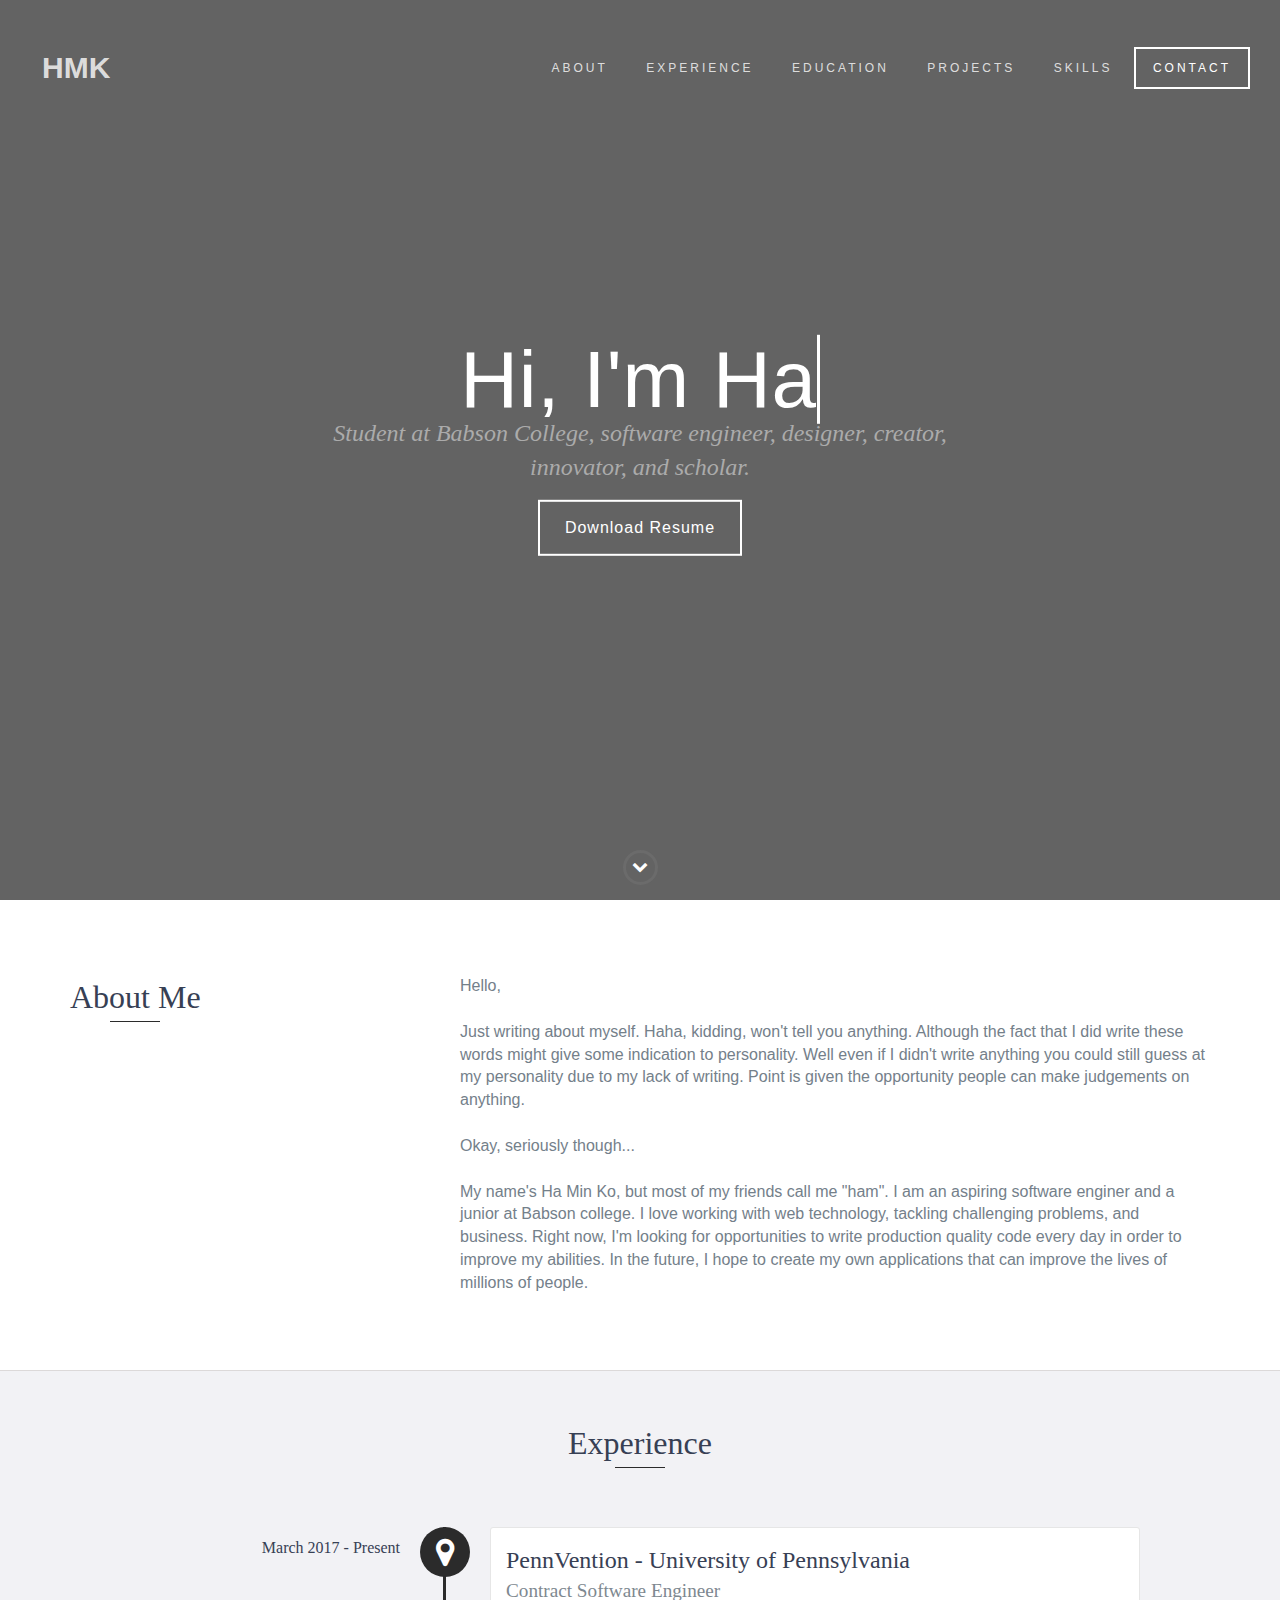
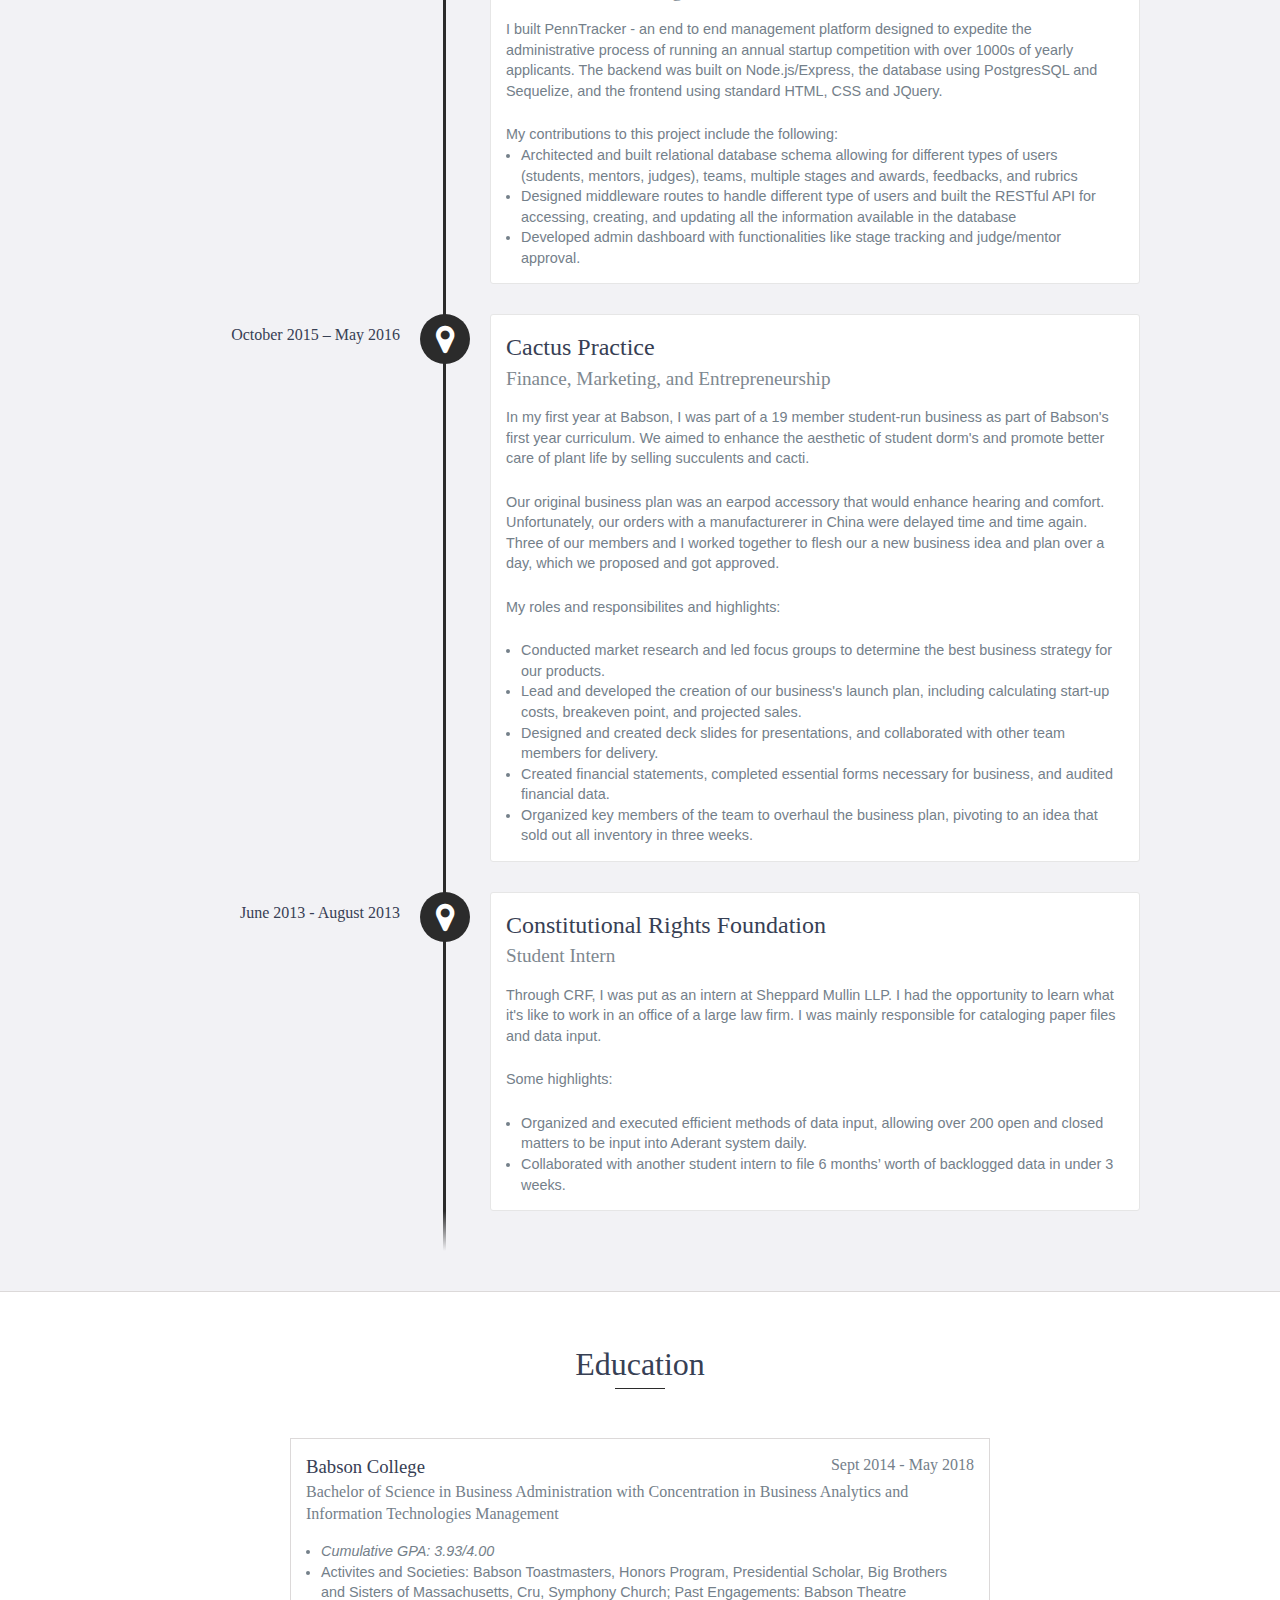
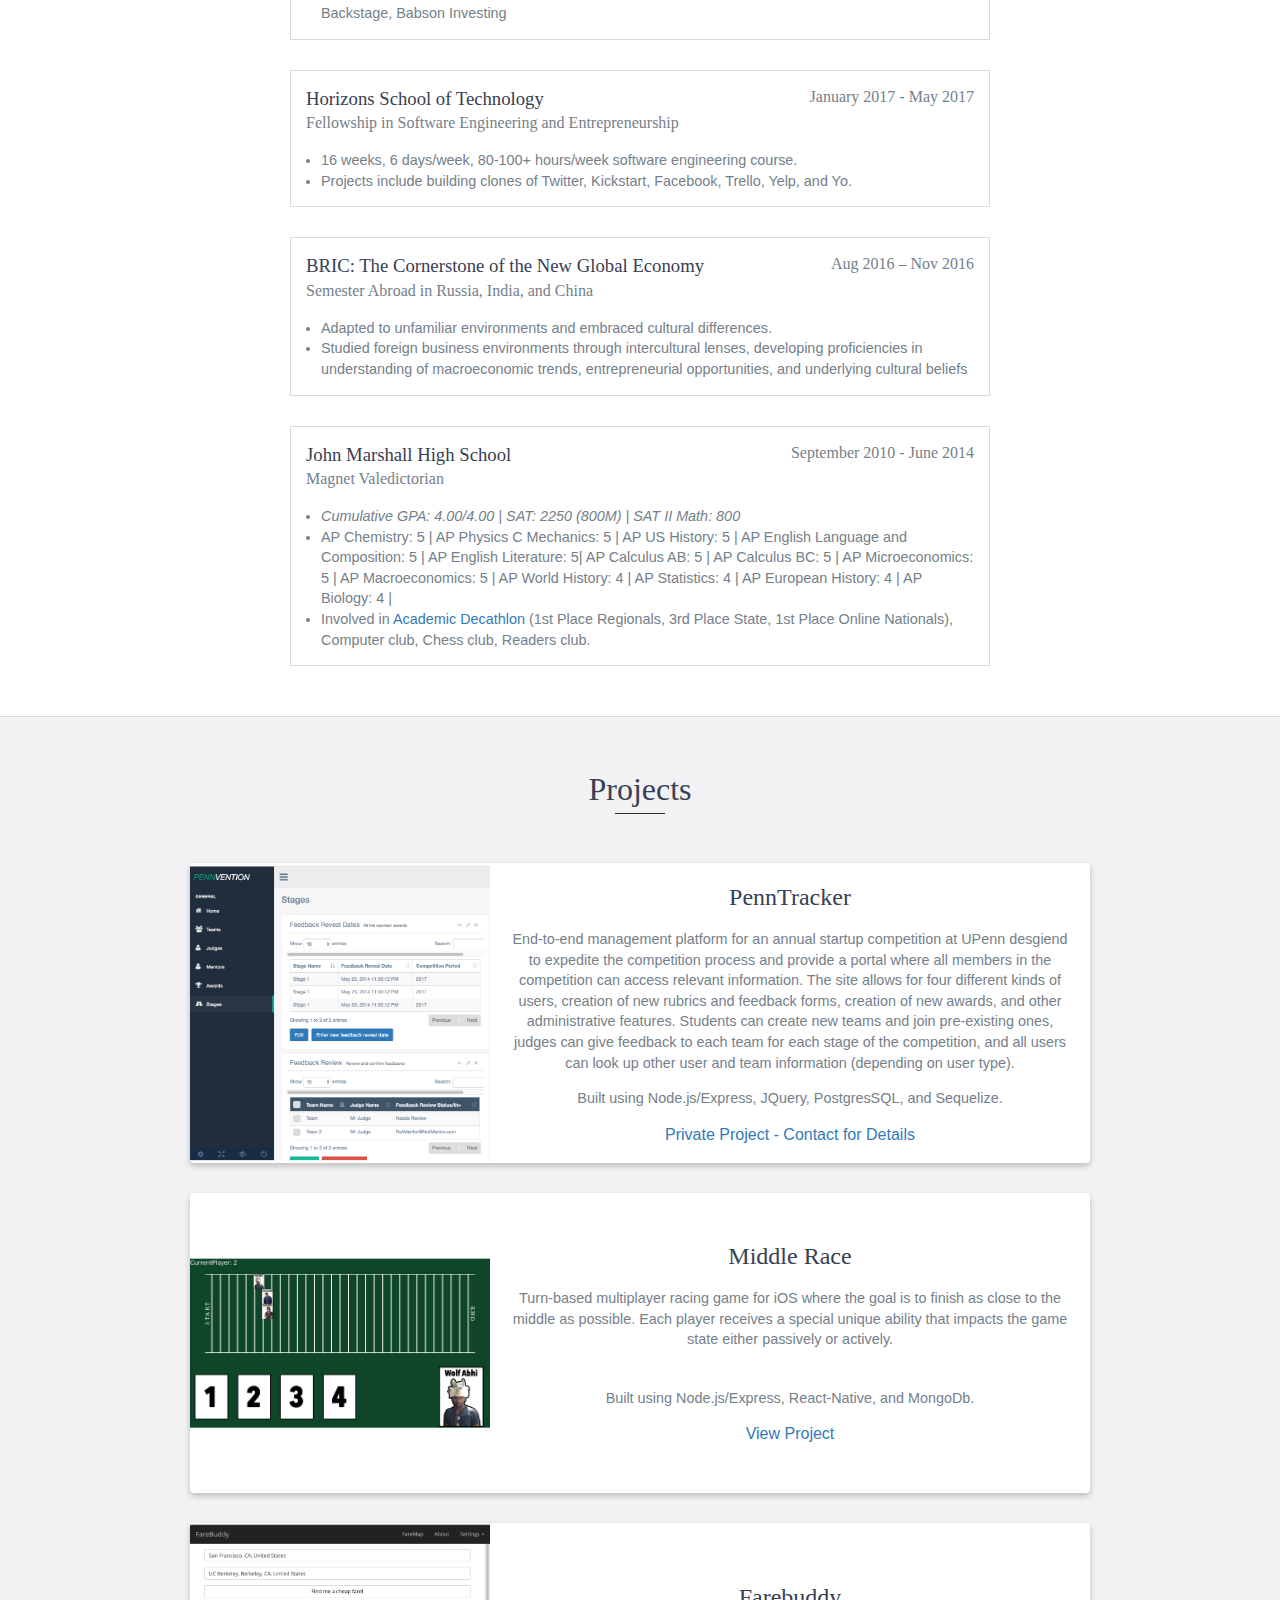
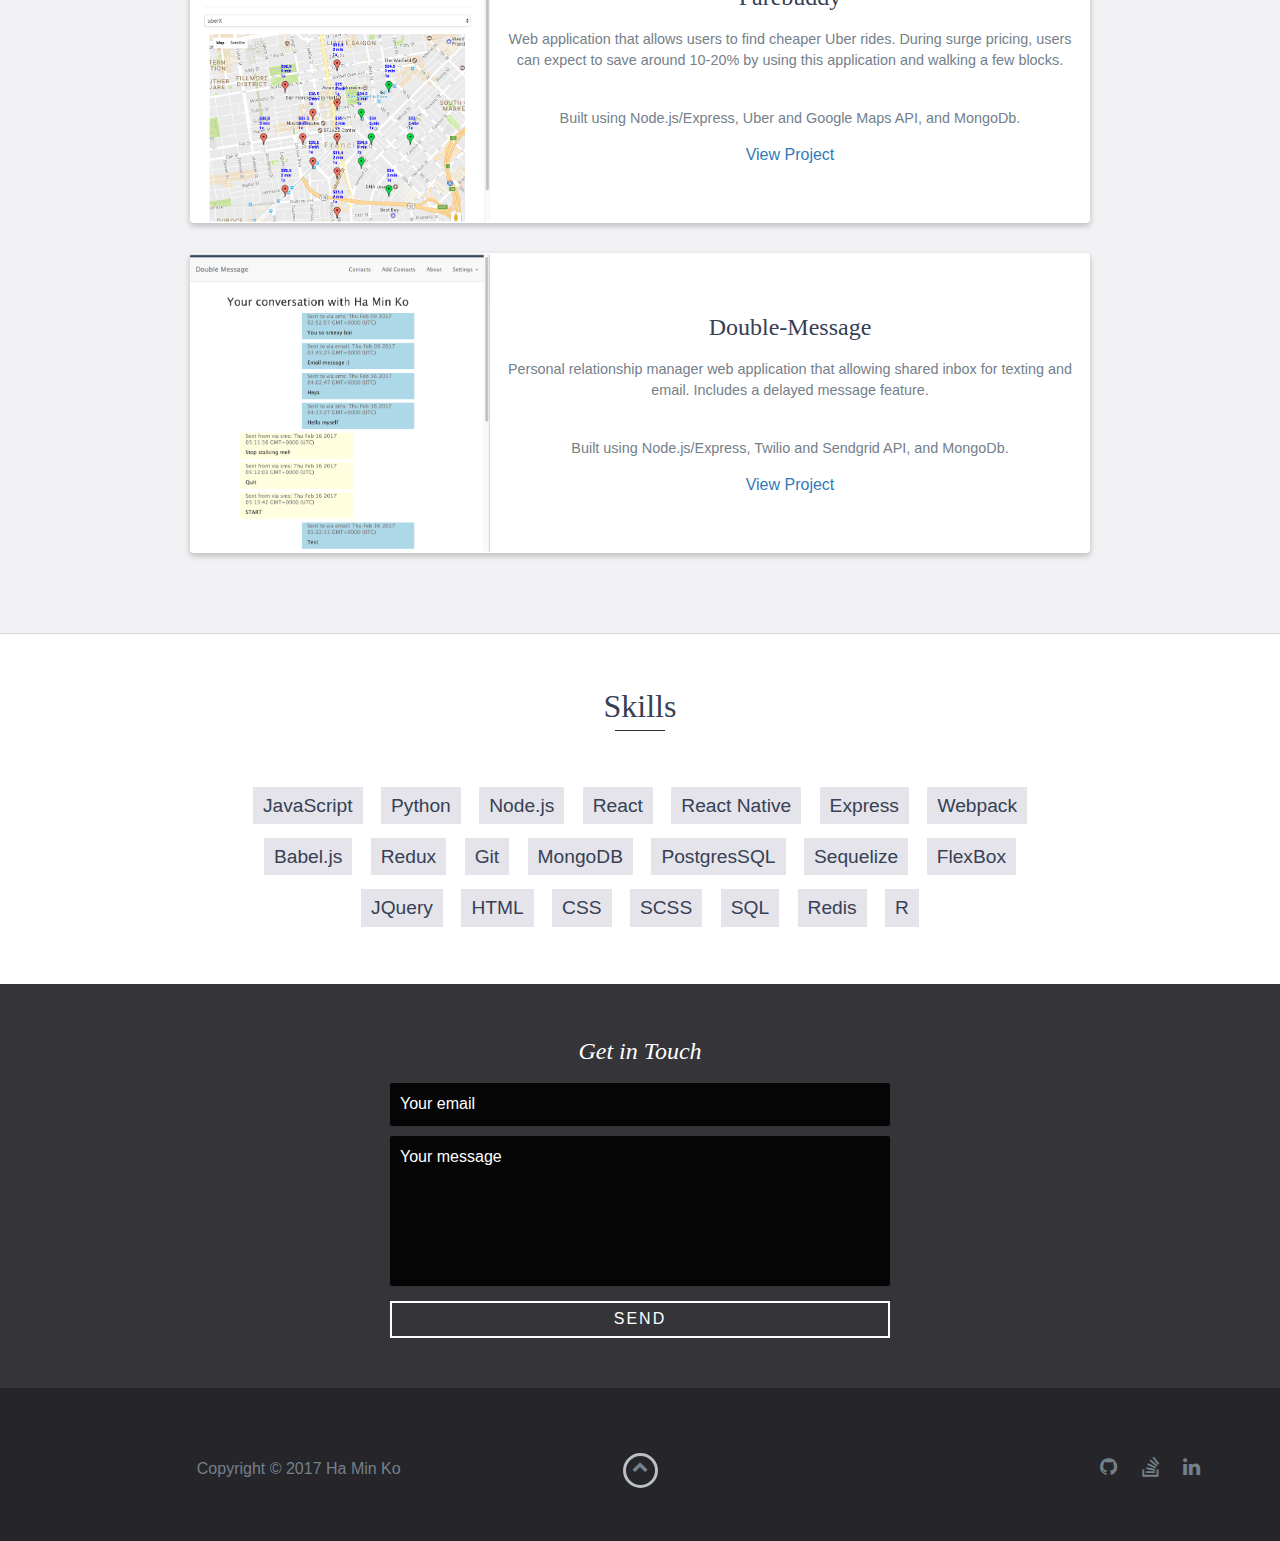
==== commit 15abb098: "[Update] contact button" ====
--- a/index.html
+++ b/index.html
@@ -9,8 +9,8 @@
     <meta name="author" content="Ha Min Ko">
     <meta name="viewport" content="width=device-width, initial-scale=1">
     <title>Ha Min Ko - Software Engineer, Tech Enthusiast, Learner</title>
-	<link rel="shortcut icon" href="favicon.ico" type="image/x-icon">
-	<link rel="icon" href="favicon.ico" type="image/x-icon">
+	  <link rel="shortcut icon" href="favicon.ico" type="image/x-icon">
+	  <link rel="icon" href="favicon.ico" type="image/x-icon">
     <link href="https://fonts.googleapis.com/css?family=Lato:300,400,700,900" rel="stylesheet">
     <link rel="stylesheet" href="libs/font-awesome/css/font-awesome.min.css">
     <link href="css/bootstrap.min.css" rel="stylesheet">
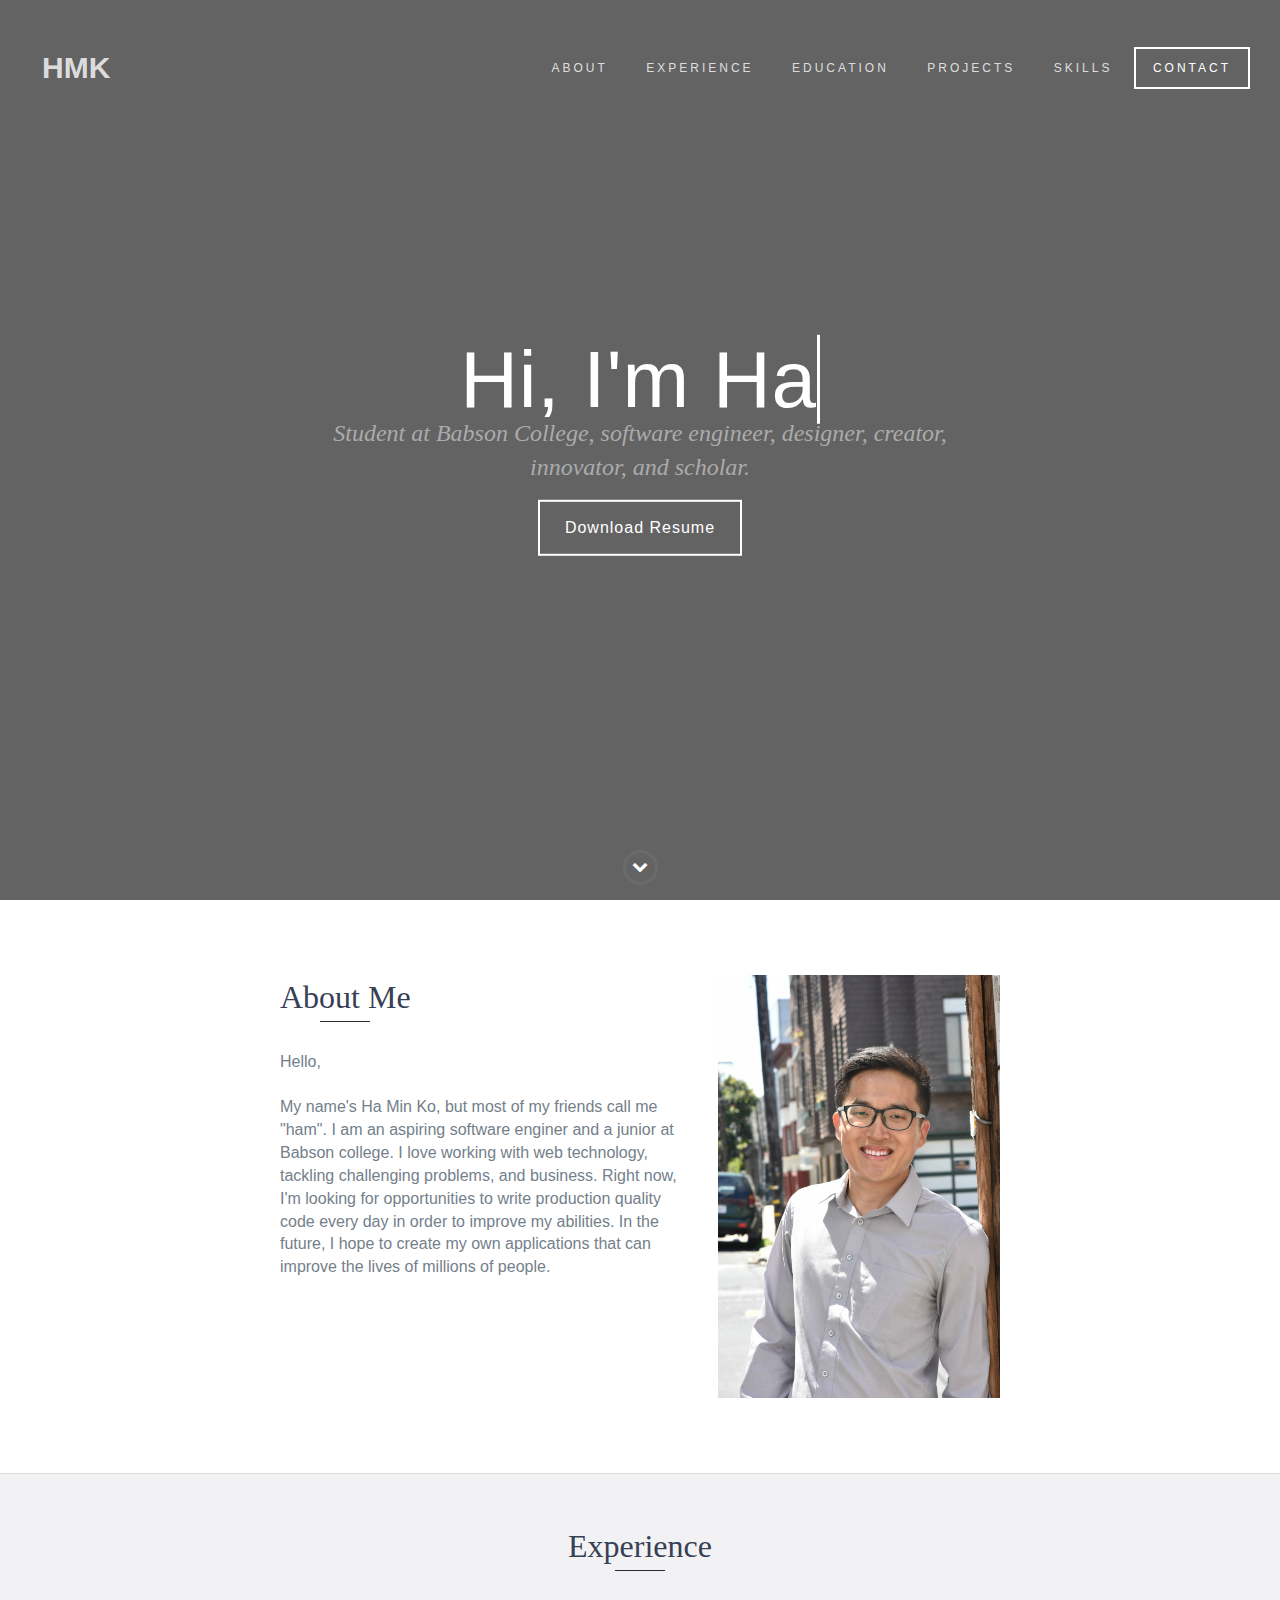
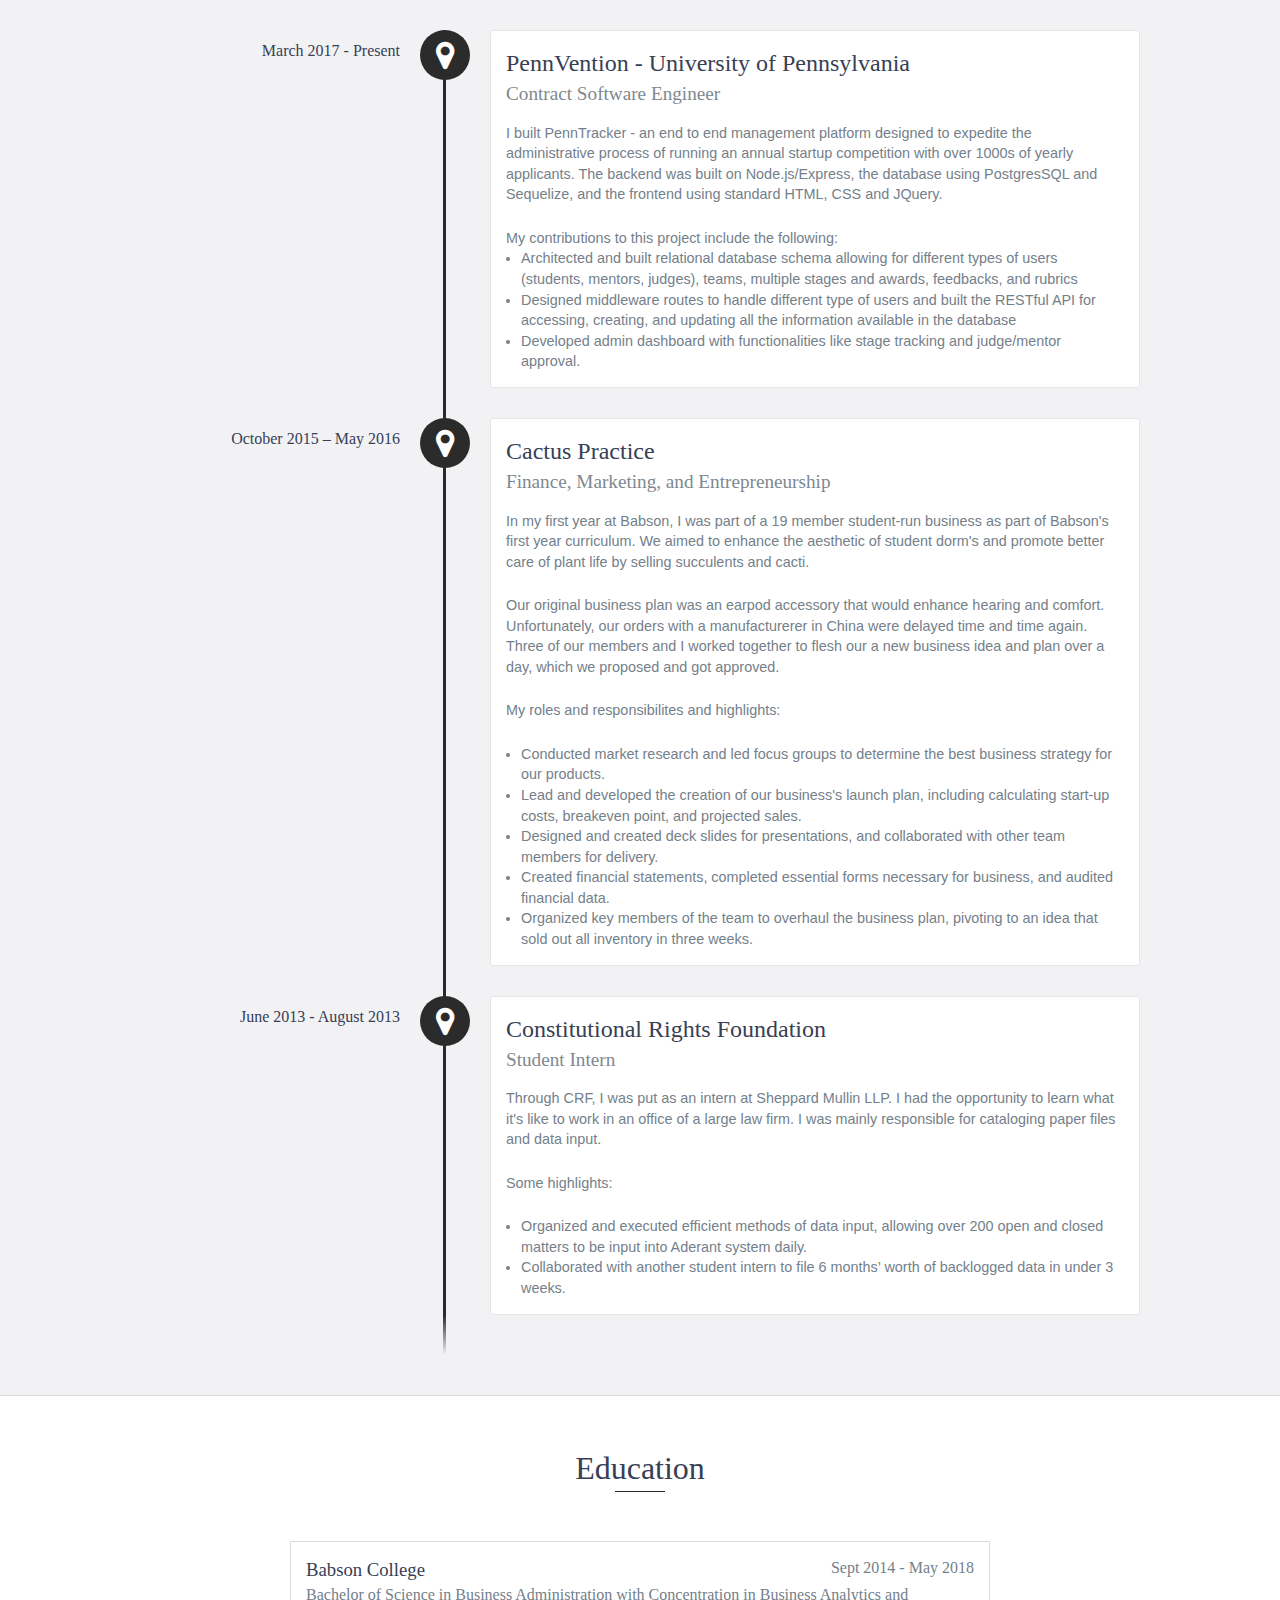
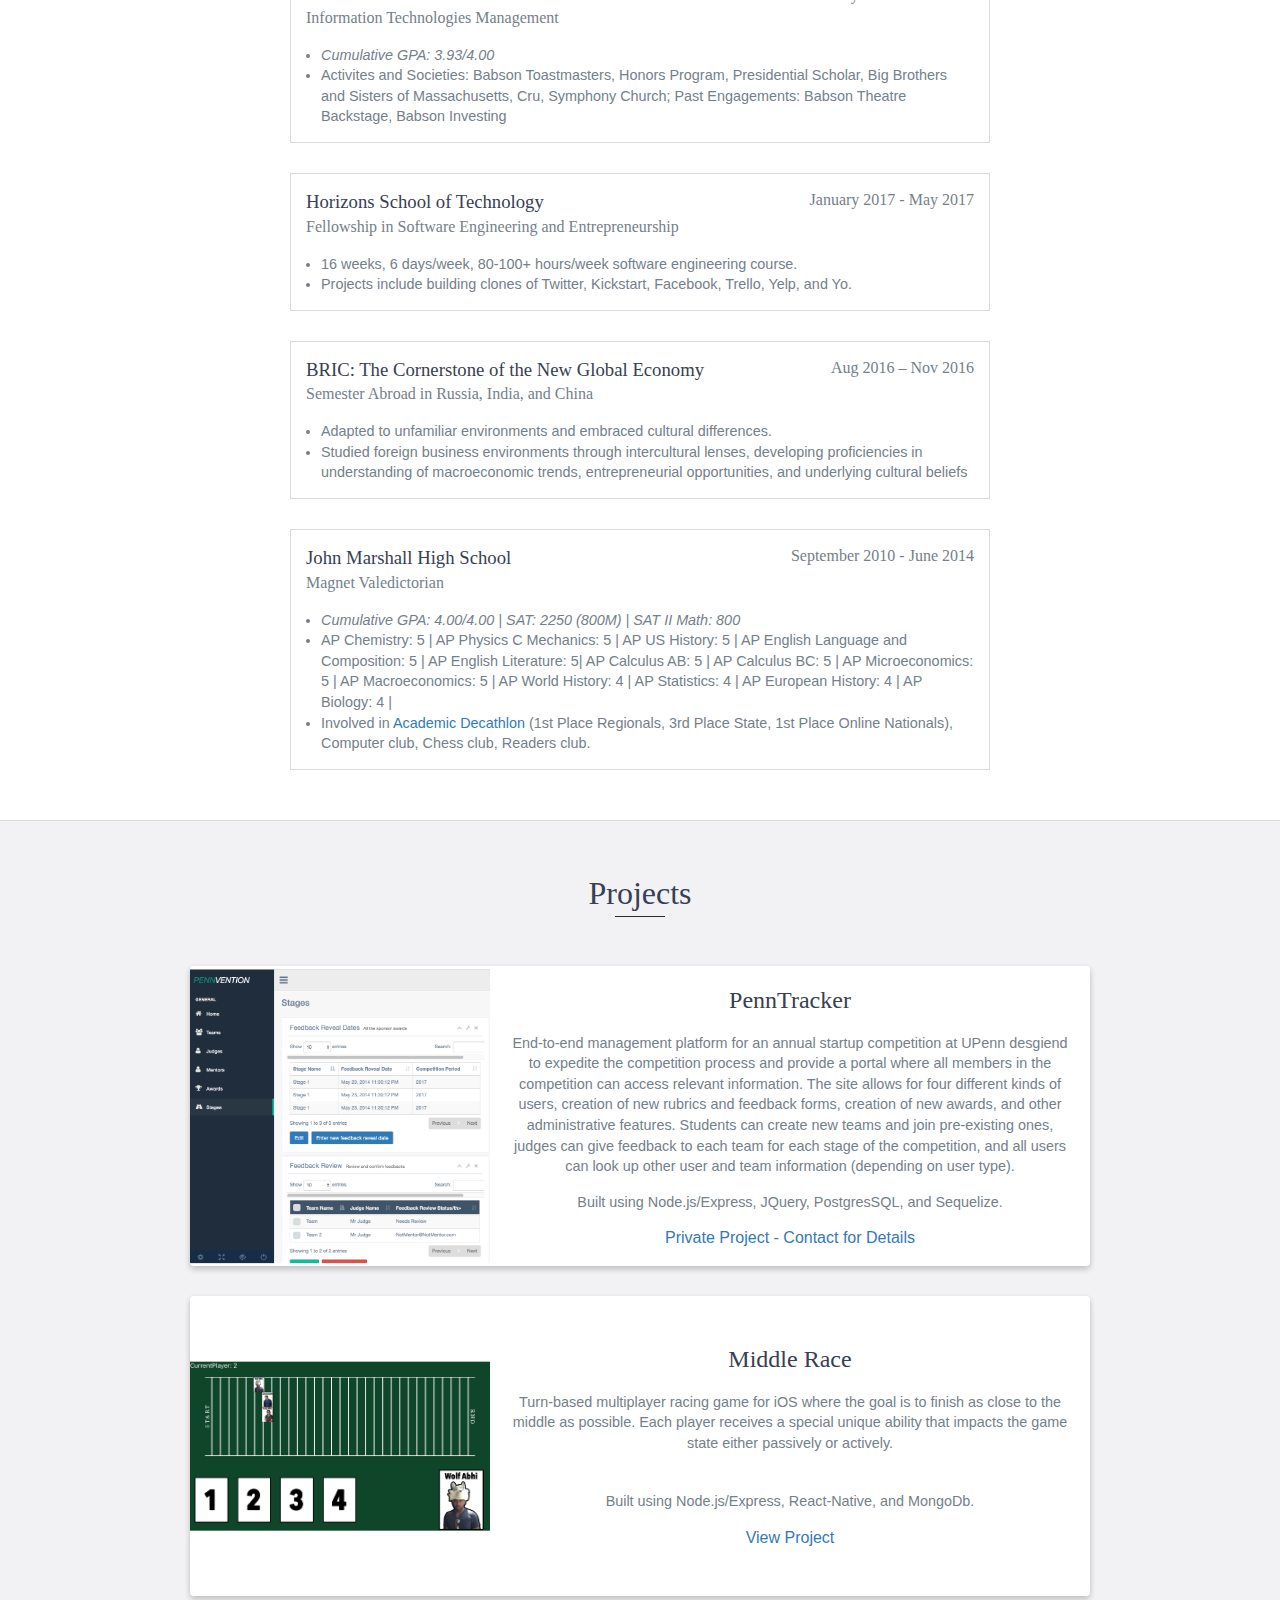
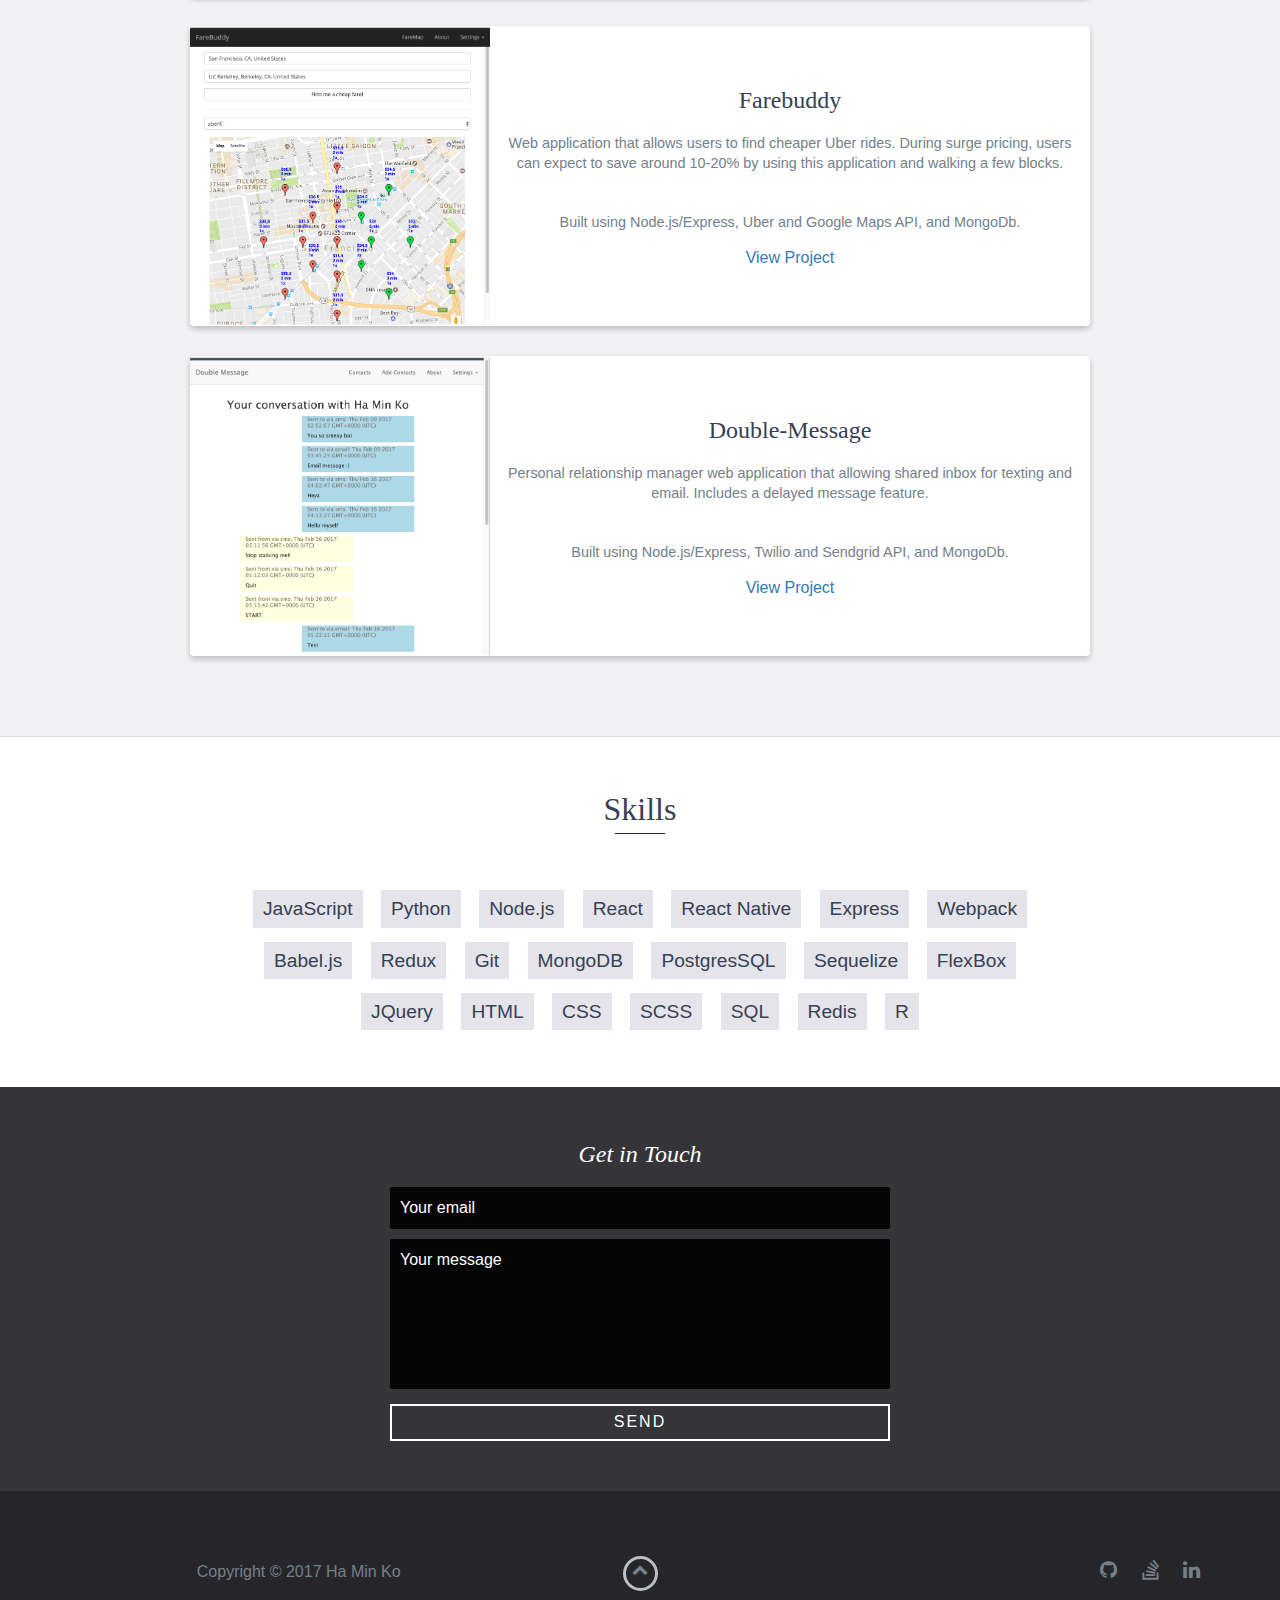
==== commit c7fd2d08: "[added] profile picture" ====
--- a/index.html
+++ b/index.html
@@ -79,26 +79,28 @@
     <div id="about">
         <div class="container">
             <div class="row">
-                <div class="col-md-4">
+                <!-- <div class="col-md-4">
                     <h2 class="heading slideRight">About Me</h2>
-                </div>
-                <div class="col-md-8">
-                    <p class="slideLeft">
-                      Hello,
-                    </p>
-                    <br>
-                    <p class="slideLeft">
-                        Just writing about myself. Haha, kidding, won't tell you anything. Although the fact that I did write these words might give some indication to personality. Well even if I didn't write anything you could still guess at my personality due to my lack of writing. Point is given the opportunity people can make judgements on anything.
-                    </p>
-                    <br>
-                    <p class="slideLeft">
-                      Okay, seriously though...
-                    </p>
-                    <br>
-                    <p class="slideLeft">
-                        My name's Ha Min Ko, but most of my friends call me "ham".
-                        I am an aspiring software enginer and a junior at Babson college. I love working with web technology, tackling challenging problems, and business. Right now, I'm looking for opportunities to write production quality code every day in order to improve my abilities. In the future, I hope to create my own applications that can improve the lives of millions of people.
-                    </p>
+                </div> -->
+                <div class="col-md-offset-2 col-md-8">
+                    <div class="col-md-7">
+                        <h2 class="heading slideRight">About Me</h2>
+                        <p class="slideRight">
+                          Hello,
+                        </p>
+                        <br>
+                        <p class="slideRight">
+                            My name's Ha Min Ko, but most of my friends call me "ham".
+                            I am an aspiring software enginer and a junior at Babson college. I love working with web technology, tackling challenging problems, and business. Right now, I'm looking for opportunities to write production quality code every day in order to improve my abilities. In the future, I hope to create my own applications that can improve the lives of millions of people.
+                        </p>
+                    </div>
+                    <div class="col-md-5">
+                        <!-- <h2 class="heading slideRight">About Me</h2> -->
+                        <div class="slideLeft profilePicture">
+                            <img alt="Photograph of Ha Min Ko" src="images/Ha_Min_Ko_Profile.jpg" />
+                        </div>
+                        <p style="display: none">Ha Min Ko</p>
+                    </div>
                 </div>
             </div>
         </div>
--- a/css/styles.css
+++ b/css/styles.css
@@ -9,4 +9,4 @@
     Description: This file contains all the styles associated with the page
     that don't come from third party libraries. This file gets compiled using
     Gulp and send to the /css folder which is then loaded on the page.
-*/body{font-family:'proxima-nova', sans-serif;font-size:16px}body.active{overflow:hidden;z-index:-1}.no-js #experience-timeline>div{background:#F6F6F6;padding:10px;margin-bottom:10px;border:1px solid #dcd9d9}.no-js #experience-timeline>div h3{font-size:1.5em;font-weight:300;color:#374054;display:inline-block;margin:0}.no-js #experience-timeline>div h4{font-size:1.2em;font-weight:300;color:#7e8890;margin:0 0 15px 0}.no-js #experience-timeline>div p{color:#74808a;font-size:0.9em;margin:0}.no-js #experience-timeline:before,.no-js #experience-timeline:after{content:none}@-webkit-keyframes dropHeader{0%{-webkit-transform:translateY(-180%);transform:translateY(-180%)}100%{-webkit-transform:translateY(-50%);transform:translateY(-50%)}}@keyframes dropHeader{0%{-webkit-transform:translateY(-180%);transform:translateY(-180%)}100%{-webkit-transform:translateY(-50%);transform:translateY(-50%)}}header{position:absolute;right:0px;top:50%;-webkit-transform:translateY(-50%);transform:translateY(-50%);text-align:center;z-index:10;-webkit-animation-name:dropHeader;animation-name:dropHeader;-webkit-animation-iteration-count:1;animation-iteration-count:1;-webkit-animation-timing-function:ease;animation-timing-function:ease;-webkit-animation-duration:0.75s;animation-duration:0.75s}header ul{float:right;display:inline-block;background:transparent;text-align:center;padding:30px;margin:0;border-bottom-right-radius:4px;border-bottom-left-radius:4px}header li{display:inline-block}header a{display:block;color:rgba(255,255,255,0.8);font-size:12px;text-transform:uppercase;letter-spacing:3px;font-weight:100;font-style:normal;line-height:1em;padding:13px 17px;transition:.35s ease all}header a:hover{color:#fff;text-decoration:none;border-radius:4px}header a:focus{color:#fff;text-decoration:none}header.active{display:block}header.sticky{position:fixed;z-index:999}#navbar-top{width:100%;position:absolute;display:block}#menu.active{display:block}#mobile-menu-open{display:none;cursor:pointer;position:absolute;margin-right:15px;right:0px;top:50%;-webkit-transform:translateY(-50%);transform:translateY(-50%);color:#2B2B2B;font-size:1.5em;z-index:20;padding:0 7px;border-radius:4px;background:#F6F6F6}#mobile-menu-close{display:none;text-align:right;width:100%;background:#F6F6F6;font-size:1.5em;padding-right:15px;padding-top:10px;cursor:pointer;color:#2B2B2B}#mobile-menu-close span{font-size:0.5em;text-transform:uppercase}#mobile-menu-close i{vertical-align:middle}footer{padding:50px 0}.copyright{padding-top:20px}.copyright p{margin:0;color:#74808a}.top{text-align:center}.top span{cursor:pointer;display:block;margin:15px auto 0 auto;width:35px;height:35px;border-radius:50%;border:3px solid #b9bfc4;text-align:center}.top i{color:#74808a}.social{text-align:right}.social ul{margin:5px 0 0 0;padding:0}.social li{display:inline-block;font-size:1.25em;list-style:none}.social a{display:block;color:#74808a;padding:10px}.social a:hover{color:#2B2B2B}.btn-rounded-white{display:inline-block;color:#fff;padding:15px 25px;border:2px solid #fff;font-weight:400;letter-spacing:1px;transition:.35s ease all}.btn-rounded-white:hover{color:#2B2B2B;background:#fff;text-decoration:none}.logo{margin-top:40px;position:relative;margin-left:25px;text-align:left;color:#fff;z-index:999}.logo .logofont{display:block;color:rgba(255,255,255,0.8);font-size:30px;text-transform:uppercase;letter-spacing:0px;font-weight:600;font-style:normal;line-height:1em;padding:13px 17px;transition:.35s ease all}.logo .logofont:hover{color:#fff;text-decoration:none;border-radius:4px}.logo .logofont:focus{color:#fff;text-decoration:none}.link-square-white{display:inline-block;color:#fff;border:2px solid #fff;transition:.35s ease all}.link-square-white:hover{color:#2B2B2B;background:#fff;text-decoration:none;border-radius:0px}.shadow{box-shadow:0 1px 3px rgba(0,0,0,0.12),0 1px 2px rgba(0,0,0,0.24)}.shadow-large{box-shadow:0 3px 6px rgba(0,0,0,0.08),0 3px 6px rgba(0,0,0,0.15)}.heading{position:relative;display:inline-block;font-size:2em;font-weight:300;margin:0 0 30px 0}.heading:after{position:absolute;content:'';top:100%;height:1px;width:50px;left:0;right:0;margin:0 auto;background:#2B2B2B}.background-alt{background:#f2f2f5}#lead{position:relative;height:100vh;min-height:500px;max-height:1080px;background:url(../images/lead-bg.jpg);background-size:cover;padding:15px;overflow:hidden}#lead-content{position:absolute;z-index:10;top:50%;left:50%;-webkit-transform:translate(-50%, -50%);transform:translate(-50%, -50%);text-align:center}#lead-content h1,#lead-content h2{margin:0}#lead-content h1{color:#fff;font-weight:300;font-size:5em;letter-spacing:0.01em;line-height:0.9em}#lead-content h2{color:#ababab;font-weight:300;font-size:1.5em;margin-bottom:15px;font-family:"adobe-garamond-pro";font-style:italic}#lead-overlay{position:absolute;height:100%;width:100%;top:0;right:0;bottom:0;left:0;background:rgba(18,18,18,0.66);z-index:1}#lead-down{position:absolute;left:0;right:0;width:100%;text-align:center;z-index:10;bottom:15px;color:#fff}#lead-down span{cursor:pointer;display:block;margin:0 auto;width:35px;height:35px;border-radius:50%;border:3px solid #6b6b6b;text-align:center}#lead-down i{-webkit-animation:pulsate 1.5s ease;animation:pulsate 1.5s ease;-webkit-animation-iteration-count:infinite;animation-iteration-count:infinite;padding-top:5px}@-webkit-keyframes pulsate{0%{-webkit-transform:scale(1, 1);transform:scale(1, 1)}50%{-webkit-transform:scale(1.2, 1.2);transform:scale(1.2, 1.2)}100%{-webkit-transform:scale(1, 1);transform:scale(1, 1)}}@keyframes pulsate{0%{-webkit-transform:scale(1, 1);transform:scale(1, 1)}50%{-webkit-transform:scale(1.2, 1.2);transform:scale(1.2, 1.2)}100%{-webkit-transform:scale(1, 1);transform:scale(1, 1)}}#about{padding:75px 15px;border-bottom:1px solid #dcd9d9}#about h2{color:#374054;font-family:"adobe-garamond-pro"}#about p{color:#74808a;margin:0}#experience{padding:50px 15px;text-align:center;border-bottom:1px solid #dcd9d9}#experience h2{color:#374054;font-family:"adobe-garamond-pro"}#experience-timeline{margin:30px auto 0 auto;position:relative;max-width:1000px}#experience-timeline:before{position:absolute;content:'';top:0;bottom:0;left:303px;right:auto;height:100%;width:3px;background:#2B2B2B;z-index:0}#experience-timeline:after{position:absolute;content:'';width:3px;height:40px;background:#2B2B2B;background:linear-gradient(to bottom, #2B2B2B, rgba(43,43,43,0));top:100%;left:303px}.vtimeline-content{margin-left:350px;background:#fff;border:1px solid #e6e6e6;padding:15px;border-radius:3px;text-align:left}.vtimeline-content h3{font-size:1.5em;font-weight:300;color:#374054;display:inline-block;margin:0;font-family:"adobe-garamond-pro"}.vtimeline-content h4{font-size:1.2em;font-weight:300;color:#7e8890;margin:0 0 15px 0;font-family:"adobe-garamond-pro"}.vtimeline-content p,.vtimeline-content ul{margin:0;color:#74808a;font-size:0.9em}.vtimeline-content ul{padding:0 0 0 15px}.vtimeline-point{position:relative;display:block;vertical-align:top;margin-bottom:30px}.vtimeline-icon{position:relative;color:#fff;width:50px;height:50px;background:#2B2B2B;border-radius:50%;float:left;z-index:99;margin-left:280px}.vtimeline-icon i{display:block;font-size:2em;margin-top:10px}.vtimeline-date{width:260px;text-align:right;position:absolute;left:0;top:10px;font-weight:300;color:#374054;font-family:"adobe-garamond-pro"}#education{padding:50px 15px 20px 15px;border-bottom:1px solid #dcd9d9;text-align:center}#education h2{color:#374054;font-family:"adobe-garamond-pro";margin-bottom:50px}.education-block{max-width:700px;margin:0 auto 30px auto;padding:15px;border:1px solid #dcd9d9;text-align:left}.education-block h3{font-weight:500;float:left;margin:0;color:#374054;font-family:"adobe-garamond-pro"}.education-block span{color:#74808a;float:right;font-family:"adobe-garamond-pro"}.education-block h4{color:#74808a;clear:both;font-weight:500;margin:0 0 15px 0;font-family:"adobe-garamond-pro"}.education-block p,.education-block ul{margin:0;color:#74808a;font-size:0.9em}.education-block ul{padding:0 0 0 15px}#projects{padding:50px 15px;border-bottom:1px solid #dcd9d9;text-align:center}#projects h2{color:#374054;font-family:"adobe-garamond-pro";margin-bottom:50px}.project{position:relative;max-width:900px;margin:0 auto 30px auto;overflow:hidden;background:#fff;border-radius:4px}.project-image{width:300px;height:300px;float:left;overflow:hidden;vertical-align:middle}.project-image img{position:relative;vertical-align:middle;top:50%;-webkit-transform:translateY(-50%);transform:translateY(-50%);width:100%}.project-info{position:absolute;top:50%;-webkit-transform:translateY(-50%);transform:translateY(-50%);margin-left:300px;padding:15px}.project-info h3{font-size:1.5em;font-weight:300;color:#374054;margin:0 0 15px 0;font-family:"adobe-garamond-pro"}.project-info p{color:#74808a;margin:0 0 15px 0;font-size:0.9em}#skills{padding:50px 15px;text-align:center}#skills h2{color:#374054;font-family:"adobe-garamond-pro";margin-bottom:50px}#skills ul{display:block;margin:0 auto;padding:0;max-width:800px}#skills li{display:inline-block;margin:7px;padding:5px 10px;color:#374054;background:#e4e4ea;list-style:none;cursor:default;font-size:1.2em}#contact{padding:50px 15px;background:#353439;text-align:center}#contact h2{margin:0 0 15px 0;color:#fff;font-weight:500;font-family:"adobe-garamond-pro";font-style:italic}#contact-form{max-width:500px;margin:0 auto}#contact-form input,#contact-form textarea{display:block;width:100%;padding:10px;border-radius:2px;border:none;margin-bottom:10px;background:#050505;color:#fff;transition:.35s ease all}#contact-form input::-webkit-input-placeholder,#contact-form textarea::-webkit-input-placeholder{color:#fff}#contact-form input:-moz-placeholder,#contact-form textarea:-moz-placeholder{color:#fff;opacity:1}#contact-form input::-moz-placeholder,#contact-form textarea::-moz-placeholder{color:#fff;opacity:1}#contact-form input:-ms-input-placeholder,#contact-form textarea:-ms-input-placeholder{color:#fff}#contact-form input:focus,#contact-form textarea:focus{outline:none;background:#000}#contact-form textarea{height:150px;resize:none}#contact-form button{display:block;width:100%;background:transparent;margin-top:15px;padding:5px 10px;border:2px solid #fff;color:#fff;font-weight:200;letter-spacing:2px;transition:.35s ease all}#contact-form button:hover{color:#2B2B2B;background:#fff;text-decoration:none}#footer{padding:50px 15px;background:#26262a;text-align:center}#footer h2{margin:0 0 15px 0;color:#fff;font-weight:500;font-family:"adobe-garamond-pro";font-style:italic}@media only screen and (max-width: 750px){#experience-timeline:before,#experience-timeline:after{left:23px}.vtimeline-date{width:auto;text-align:left;position:relative;margin-bottom:15px;display:block;margin-left:70px}.vtimeline-icon{margin-left:0}.vtimeline-content{margin-left:70px}}@media only screen and (max-width: 992px){#menu{transition:.35s ease all}#menu a{padding:13px 6px}#lead{height:auto;min-height:auto;max-height:auto}#lead-content{padding:100px 15px;position:relative;-webkit-transform:none;transform:none;left:auto;top:auto}#lead-content h1{font-size:3em}#lead-content h2{font-size:1.25em}#about{text-align:center}#about p{text-align:left}}@media only screen and (max-width: 768px){header{position:fixed;margin-right:0px;left:0;right:0;display:none;z-index:999;-webkit-animation:none;animation:none;bottom:0;height:100%}#mobile-menu-open,#mobile-menu-close{display:block}#menu{padding-right:40px;height:100%;overflow-y:auto;box-shadow:none;border-radius:0;width:100%;background:#2B2B2B}#menu a{display:block;color:#fff;opacity:0.75;font-size:13px;text-transform:uppercase;letter-spacing:3px;font-weight:400;font-style:normal;line-height:1em;padding:15px}#menu a:hover{color:#fff;opacity:0.9;text-decoration:none;border-radius:4px}#menu a:focus{color:#fff;opacity:1.0;text-decoration:none}#menu .link-square-white:hover{color:#2B2B2B;opacity:0.9;text-decoration:none;border-radius:4px}#menu .link-square-white:focus{color:#2B2B2B;opacity:1.0;text-decoration:none}#menu li{display:block;margin-bottom:10px}#lead-content h1{font-size:2em}#lead-content h2{font-size:1.1em}#lead-content a{padding:10px 20px}#lead-down{display:none}.education-block h3,.education-block span{float:none}.project-image{display:none}.project-info{position:relative;margin:0;top:auto;-webkit-transform:none;transform:none}footer{text-align:center}.social{text-align:center}}@media only screen and (max-width: 480px){#lead-content h1{font-size:1.5em}#lead-content h2{font-size:1em}#lead-content a{font-size:0.9em;padding:5px 10px}}@media (min-width: 600px){.come-in-right{-webkit-transform:translateX(-150px);transform:translateX(-150px);-webkit-animation:come-in 1.2s ease forwards;animation:come-in 1.2s ease forwards}.come-in-up{-webkit-transform:translateY(150px);transform:translateY(150px);-webkit-animation:come-in 1.2s ease forwards;animation:come-in 1.2s ease forwards}.come-in-left{-webkit-transform:translateX(150px);transform:translateX(150px);-webkit-animation:come-in 1.2s ease forwards;animation:come-in 1.2s ease forwards}.come-in-left2{-webkit-transform:translateX(300px);transform:translateX(300px);-webkit-animation:come-in 1.2s ease forwards;animation:come-in 1.2s ease forwards}.come-in-down{-webkit-transform:translateY(-50px);transform:translateY(-50px);-webkit-animation:come-in 1.2s ease forwards;animation:come-in 1.2s ease forwards}.come-in:nth-child(odd){-webkit-animation-duration:0.6s;animation-duration:0.6s}.already-visible{-webkit-transform:translateY(0);transform:translateY(0);-webkit-animation:none;animation:none}@-webkit-keyframes come-in{0%{opacity:0}100%{opacity:1}to{-webkit-transform:translateY(0);transform:translateY(0)}}@keyframes come-in{0%{opacity:0}100%{opacity:1}to{-webkit-transform:translateY(0);transform:translateY(0)}}}
+*/body{font-family:'proxima-nova', sans-serif;font-size:16px}body.active{overflow:hidden;z-index:-1}.no-js #experience-timeline>div{background:#F6F6F6;padding:10px;margin-bottom:10px;border:1px solid #dcd9d9}.no-js #experience-timeline>div h3{font-size:1.5em;font-weight:300;color:#374054;display:inline-block;margin:0}.no-js #experience-timeline>div h4{font-size:1.2em;font-weight:300;color:#7e8890;margin:0 0 15px 0}.no-js #experience-timeline>div p{color:#74808a;font-size:0.9em;margin:0}.no-js #experience-timeline:before,.no-js #experience-timeline:after{content:none}@-webkit-keyframes dropHeader{0%{-webkit-transform:translateY(-180%);transform:translateY(-180%)}100%{-webkit-transform:translateY(-50%);transform:translateY(-50%)}}@keyframes dropHeader{0%{-webkit-transform:translateY(-180%);transform:translateY(-180%)}100%{-webkit-transform:translateY(-50%);transform:translateY(-50%)}}header{position:absolute;right:0px;top:50%;-webkit-transform:translateY(-50%);transform:translateY(-50%);text-align:center;z-index:10;-webkit-animation-name:dropHeader;animation-name:dropHeader;-webkit-animation-iteration-count:1;animation-iteration-count:1;-webkit-animation-timing-function:ease;animation-timing-function:ease;-webkit-animation-duration:0.75s;animation-duration:0.75s}header ul{float:right;display:inline-block;background:transparent;text-align:center;padding:30px;margin:0;border-bottom-right-radius:4px;border-bottom-left-radius:4px}header li{display:inline-block}header a{display:block;color:rgba(255,255,255,0.8);font-size:12px;text-transform:uppercase;letter-spacing:3px;font-weight:100;font-style:normal;line-height:1em;padding:13px 17px;transition:.35s ease all}header a:hover{color:#fff;text-decoration:none;border-radius:4px}header a:focus{color:#fff;text-decoration:none}header.active{display:block}header.sticky{position:fixed;z-index:999}#navbar-top{width:100%;position:absolute;display:block}#menu.active{display:block}#mobile-menu-open{display:none;cursor:pointer;position:absolute;margin-right:15px;right:0px;top:50%;-webkit-transform:translateY(-50%);transform:translateY(-50%);color:#2B2B2B;font-size:1.5em;z-index:20;padding:0 7px;border-radius:4px;background:#F6F6F6}#mobile-menu-close{display:none;text-align:right;width:100%;background:#F6F6F6;font-size:1.5em;padding-right:15px;padding-top:10px;cursor:pointer;color:#2B2B2B}#mobile-menu-close span{font-size:0.5em;text-transform:uppercase}#mobile-menu-close i{vertical-align:middle}footer{padding:50px 0}.copyright{padding-top:20px}.copyright p{margin:0;color:#74808a}.top{text-align:center}.top span{cursor:pointer;display:block;margin:15px auto 0 auto;width:35px;height:35px;border-radius:50%;border:3px solid #b9bfc4;text-align:center}.top i{color:#74808a}.social{text-align:right}.social ul{margin:5px 0 0 0;padding:0}.social li{display:inline-block;font-size:1.25em;list-style:none}.social a{display:block;color:#74808a;padding:10px}.social a:hover{color:#2B2B2B}.btn-rounded-white{display:inline-block;color:#fff;padding:15px 25px;border:2px solid #fff;font-weight:400;letter-spacing:1px;transition:.35s ease all}.btn-rounded-white:hover{color:#2B2B2B;background:#fff;text-decoration:none}.logo{margin-top:40px;position:relative;margin-left:25px;text-align:left;color:#fff;z-index:999}.logo .logofont{display:block;color:rgba(255,255,255,0.8);font-size:30px;text-transform:uppercase;letter-spacing:0px;font-weight:600;font-style:normal;line-height:1em;padding:13px 17px;transition:.35s ease all}.logo .logofont:hover{color:#fff;text-decoration:none;border-radius:4px}.logo .logofont:focus{color:#fff;text-decoration:none}.link-square-white{display:inline-block;color:#fff;border:2px solid #fff;transition:.35s ease all}.link-square-white:hover{color:#2B2B2B;background:#fff;text-decoration:none;border-radius:0px}.shadow{box-shadow:0 1px 3px rgba(0,0,0,0.12),0 1px 2px rgba(0,0,0,0.24)}.shadow-large{box-shadow:0 3px 6px rgba(0,0,0,0.08),0 3px 6px rgba(0,0,0,0.15)}.heading{position:relative;display:inline-block;font-size:2em;font-weight:300;margin:0 0 30px 0}.heading:after{position:absolute;content:'';top:100%;height:1px;width:50px;left:0;right:0;margin:0 auto;background:#2B2B2B}.background-alt{background:#f2f2f5}#lead{position:relative;height:100vh;min-height:500px;max-height:1080px;background:url(../images/lead-bg.jpg);background-size:cover;padding:15px;overflow:hidden}#lead-content{position:absolute;z-index:10;top:50%;left:50%;-webkit-transform:translate(-50%, -50%);transform:translate(-50%, -50%);text-align:center}#lead-content h1,#lead-content h2{margin:0}#lead-content h1{color:#fff;font-weight:300;font-size:5em;letter-spacing:0.01em;line-height:0.9em}#lead-content h2{color:#ababab;font-weight:300;font-size:1.5em;margin-bottom:15px;font-family:"adobe-garamond-pro";font-style:italic}#lead-overlay{position:absolute;height:100%;width:100%;top:0;right:0;bottom:0;left:0;background:rgba(18,18,18,0.66);z-index:1}#lead-down{position:absolute;left:0;right:0;width:100%;text-align:center;z-index:10;bottom:15px;color:#fff}#lead-down span{cursor:pointer;display:block;margin:0 auto;width:35px;height:35px;border-radius:50%;border:3px solid #6b6b6b;text-align:center}#lead-down i{-webkit-animation:pulsate 1.5s ease;animation:pulsate 1.5s ease;-webkit-animation-iteration-count:infinite;animation-iteration-count:infinite;padding-top:5px}@-webkit-keyframes pulsate{0%{-webkit-transform:scale(1, 1);transform:scale(1, 1)}50%{-webkit-transform:scale(1.2, 1.2);transform:scale(1.2, 1.2)}100%{-webkit-transform:scale(1, 1);transform:scale(1, 1)}}@keyframes pulsate{0%{-webkit-transform:scale(1, 1);transform:scale(1, 1)}50%{-webkit-transform:scale(1.2, 1.2);transform:scale(1.2, 1.2)}100%{-webkit-transform:scale(1, 1);transform:scale(1, 1)}}#about{padding:75px 15px;border-bottom:1px solid #dcd9d9}#about h2{color:#374054;font-family:"adobe-garamond-pro"}#about p{color:#74808a;margin:0}.profilePicture{vertical-align:middle}.profilePicture img{width:100%}#experience{padding:50px 15px;text-align:center;border-bottom:1px solid #dcd9d9}#experience h2{color:#374054;font-family:"adobe-garamond-pro"}#experience-timeline{margin:30px auto 0 auto;position:relative;max-width:1000px}#experience-timeline:before{position:absolute;content:'';top:0;bottom:0;left:303px;right:auto;height:100%;width:3px;background:#2B2B2B;z-index:0}#experience-timeline:after{position:absolute;content:'';width:3px;height:40px;background:#2B2B2B;background:linear-gradient(to bottom, #2B2B2B, rgba(43,43,43,0));top:100%;left:303px}.vtimeline-content{margin-left:350px;background:#fff;border:1px solid #e6e6e6;padding:15px;border-radius:3px;text-align:left}.vtimeline-content h3{font-size:1.5em;font-weight:300;color:#374054;display:inline-block;margin:0;font-family:"adobe-garamond-pro"}.vtimeline-content h4{font-size:1.2em;font-weight:300;color:#7e8890;margin:0 0 15px 0;font-family:"adobe-garamond-pro"}.vtimeline-content p,.vtimeline-content ul{margin:0;color:#74808a;font-size:0.9em}.vtimeline-content ul{padding:0 0 0 15px}.vtimeline-point{position:relative;display:block;vertical-align:top;margin-bottom:30px}.vtimeline-icon{position:relative;color:#fff;width:50px;height:50px;background:#2B2B2B;border-radius:50%;float:left;z-index:99;margin-left:280px}.vtimeline-icon i{display:block;font-size:2em;margin-top:10px}.vtimeline-date{width:260px;text-align:right;position:absolute;left:0;top:10px;font-weight:300;color:#374054;font-family:"adobe-garamond-pro"}#education{padding:50px 15px 20px 15px;border-bottom:1px solid #dcd9d9;text-align:center}#education h2{color:#374054;font-family:"adobe-garamond-pro";margin-bottom:50px}.education-block{max-width:700px;margin:0 auto 30px auto;padding:15px;border:1px solid #dcd9d9;text-align:left}.education-block h3{font-weight:500;float:left;margin:0;color:#374054;font-family:"adobe-garamond-pro"}.education-block span{color:#74808a;float:right;font-family:"adobe-garamond-pro"}.education-block h4{color:#74808a;clear:both;font-weight:500;margin:0 0 15px 0;font-family:"adobe-garamond-pro"}.education-block p,.education-block ul{margin:0;color:#74808a;font-size:0.9em}.education-block ul{padding:0 0 0 15px}#projects{padding:50px 15px;border-bottom:1px solid #dcd9d9;text-align:center}#projects h2{color:#374054;font-family:"adobe-garamond-pro";margin-bottom:50px}.project{position:relative;max-width:900px;margin:0 auto 30px auto;overflow:hidden;background:#fff;border-radius:4px}.project-image{width:300px;height:300px;float:left;overflow:hidden;vertical-align:middle}.project-image img{position:relative;vertical-align:middle;top:50%;-webkit-transform:translateY(-50%);transform:translateY(-50%);width:100%}.project-info{position:absolute;top:50%;-webkit-transform:translateY(-50%);transform:translateY(-50%);margin-left:300px;padding:15px}.project-info h3{font-size:1.5em;font-weight:300;color:#374054;margin:0 0 15px 0;font-family:"adobe-garamond-pro"}.project-info p{color:#74808a;margin:0 0 15px 0;font-size:0.9em}#skills{padding:50px 15px;text-align:center}#skills h2{color:#374054;font-family:"adobe-garamond-pro";margin-bottom:50px}#skills ul{display:block;margin:0 auto;padding:0;max-width:800px}#skills li{display:inline-block;margin:7px;padding:5px 10px;color:#374054;background:#e4e4ea;list-style:none;cursor:default;font-size:1.2em}#contact{padding:50px 15px;background:#353439;text-align:center}#contact h2{margin:0 0 15px 0;color:#fff;font-weight:500;font-family:"adobe-garamond-pro";font-style:italic}#contact-form{max-width:500px;margin:0 auto}#contact-form input,#contact-form textarea{display:block;width:100%;padding:10px;border-radius:2px;border:none;margin-bottom:10px;background:#050505;color:#fff;transition:.35s ease all}#contact-form input::-webkit-input-placeholder,#contact-form textarea::-webkit-input-placeholder{color:#fff}#contact-form input:-moz-placeholder,#contact-form textarea:-moz-placeholder{color:#fff;opacity:1}#contact-form input::-moz-placeholder,#contact-form textarea::-moz-placeholder{color:#fff;opacity:1}#contact-form input:-ms-input-placeholder,#contact-form textarea:-ms-input-placeholder{color:#fff}#contact-form input:focus,#contact-form textarea:focus{outline:none;background:#000}#contact-form textarea{height:150px;resize:none}#contact-form button{display:block;width:100%;background:transparent;margin-top:15px;padding:5px 10px;border:2px solid #fff;color:#fff;font-weight:200;letter-spacing:2px;transition:.35s ease all}#contact-form button:hover{color:#2B2B2B;background:#fff;text-decoration:none}#footer{padding:50px 15px;background:#26262a;text-align:center}#footer h2{margin:0 0 15px 0;color:#fff;font-weight:500;font-family:"adobe-garamond-pro";font-style:italic}@media only screen and (max-width: 750px){#experience-timeline:before,#experience-timeline:after{left:23px}.vtimeline-date{width:auto;text-align:left;position:relative;margin-bottom:15px;display:block;margin-left:70px}.vtimeline-icon{margin-left:0}.vtimeline-content{margin-left:70px}}@media only screen and (max-width: 992px){#menu{transition:.35s ease all}#menu a{padding:13px 6px}#lead{height:auto;min-height:auto;max-height:auto}#lead-content{padding:100px 15px;position:relative;-webkit-transform:none;transform:none;left:auto;top:auto}#lead-content h1{font-size:3em}#lead-content h2{font-size:1.25em}#about{text-align:center}#about p{text-align:left}.profilePicture{display:none}}@media only screen and (max-width: 768px){header{position:fixed;margin-right:0px;left:0;right:0;display:none;z-index:999;-webkit-animation:none;animation:none;bottom:0;height:100%}#mobile-menu-open,#mobile-menu-close{display:block}#menu{padding-right:40px;height:100%;overflow-y:auto;box-shadow:none;border-radius:0;width:100%;background:#2B2B2B}#menu a{display:block;color:#fff;opacity:0.75;font-size:13px;text-transform:uppercase;letter-spacing:3px;font-weight:400;font-style:normal;line-height:1em;padding:15px}#menu a:hover{color:#fff;opacity:0.9;text-decoration:none;border-radius:4px}#menu a:focus{color:#fff;opacity:1.0;text-decoration:none}#menu .link-square-white:hover{color:#2B2B2B;opacity:0.9;text-decoration:none;border-radius:4px}#menu .link-square-white:focus{color:#2B2B2B;opacity:1.0;text-decoration:none}#menu li{display:block;margin-bottom:10px}#lead-content h1{font-size:2em}#lead-content h2{font-size:1.1em}#lead-content a{padding:10px 20px}#lead-down{display:none}.education-block h3,.education-block span{float:none}.project-image{display:none}.project-info{position:relative;margin:0;top:auto;-webkit-transform:none;transform:none}footer{text-align:center}.social{text-align:center}}@media only screen and (max-width: 480px){#lead-content h1{font-size:1.5em}#lead-content h2{font-size:1em}#lead-content a{font-size:0.9em;padding:5px 10px}}@media (min-width: 600px){.come-in-right{-webkit-transform:translateX(-150px);transform:translateX(-150px);-webkit-animation:come-in 1.2s ease forwards;animation:come-in 1.2s ease forwards}.come-in-up{-webkit-transform:translateY(150px);transform:translateY(150px);-webkit-animation:come-in 1.2s ease forwards;animation:come-in 1.2s ease forwards}.come-in-left{-webkit-transform:translateX(150px);transform:translateX(150px);-webkit-animation:come-in 1.2s ease forwards;animation:come-in 1.2s ease forwards}.come-in-left2{-webkit-transform:translateX(300px);transform:translateX(300px);-webkit-animation:come-in 1.2s ease forwards;animation:come-in 1.2s ease forwards}.come-in-down{-webkit-transform:translateY(-50px);transform:translateY(-50px);-webkit-animation:come-in 1.2s ease forwards;animation:come-in 1.2s ease forwards}.come-in:nth-child(odd){-webkit-animation-duration:0.6s;animation-duration:0.6s}.already-visible{-webkit-transform:translateY(0);transform:translateY(0);-webkit-animation:none;animation:none}@-webkit-keyframes come-in{0%{opacity:0}100%{opacity:1}to{-webkit-transform:translateY(0);transform:translateY(0)}}@keyframes come-in{0%{opacity:0}100%{opacity:1}to{-webkit-transform:translateY(0);transform:translateY(0)}}}
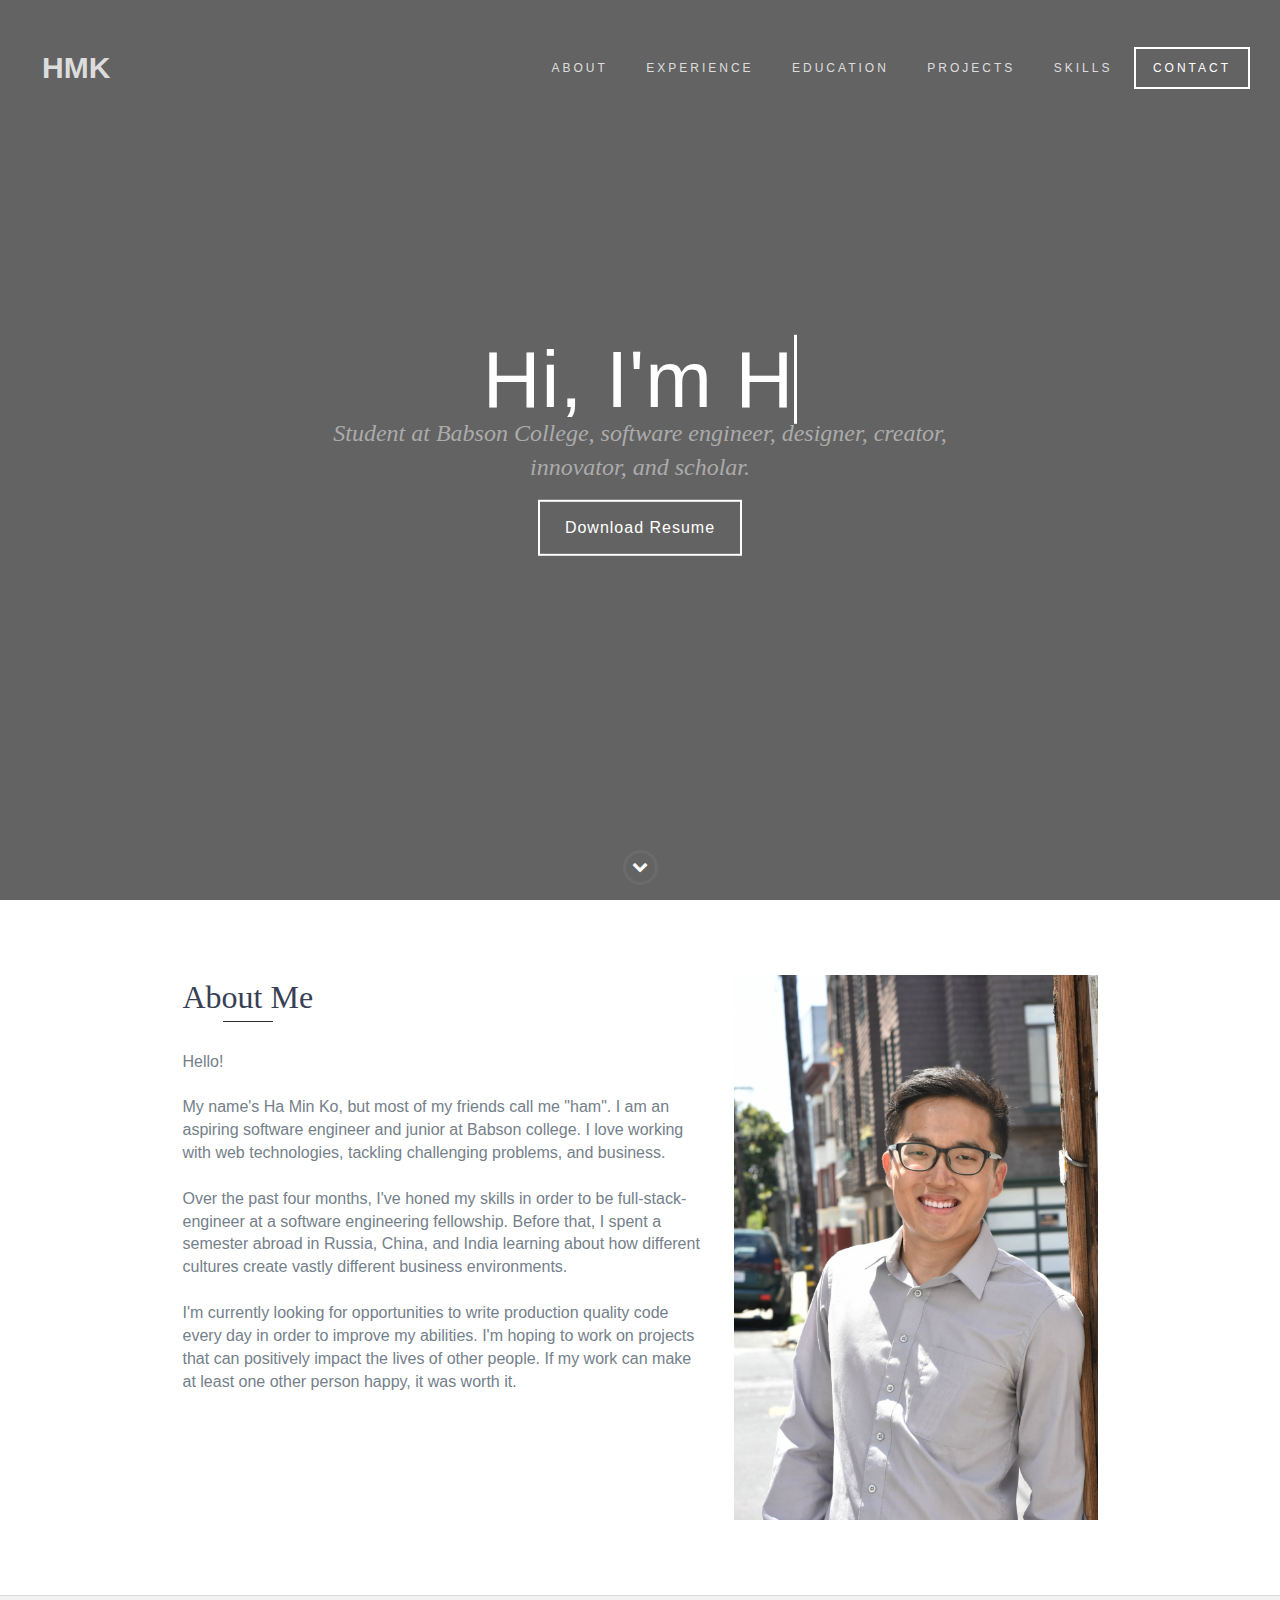
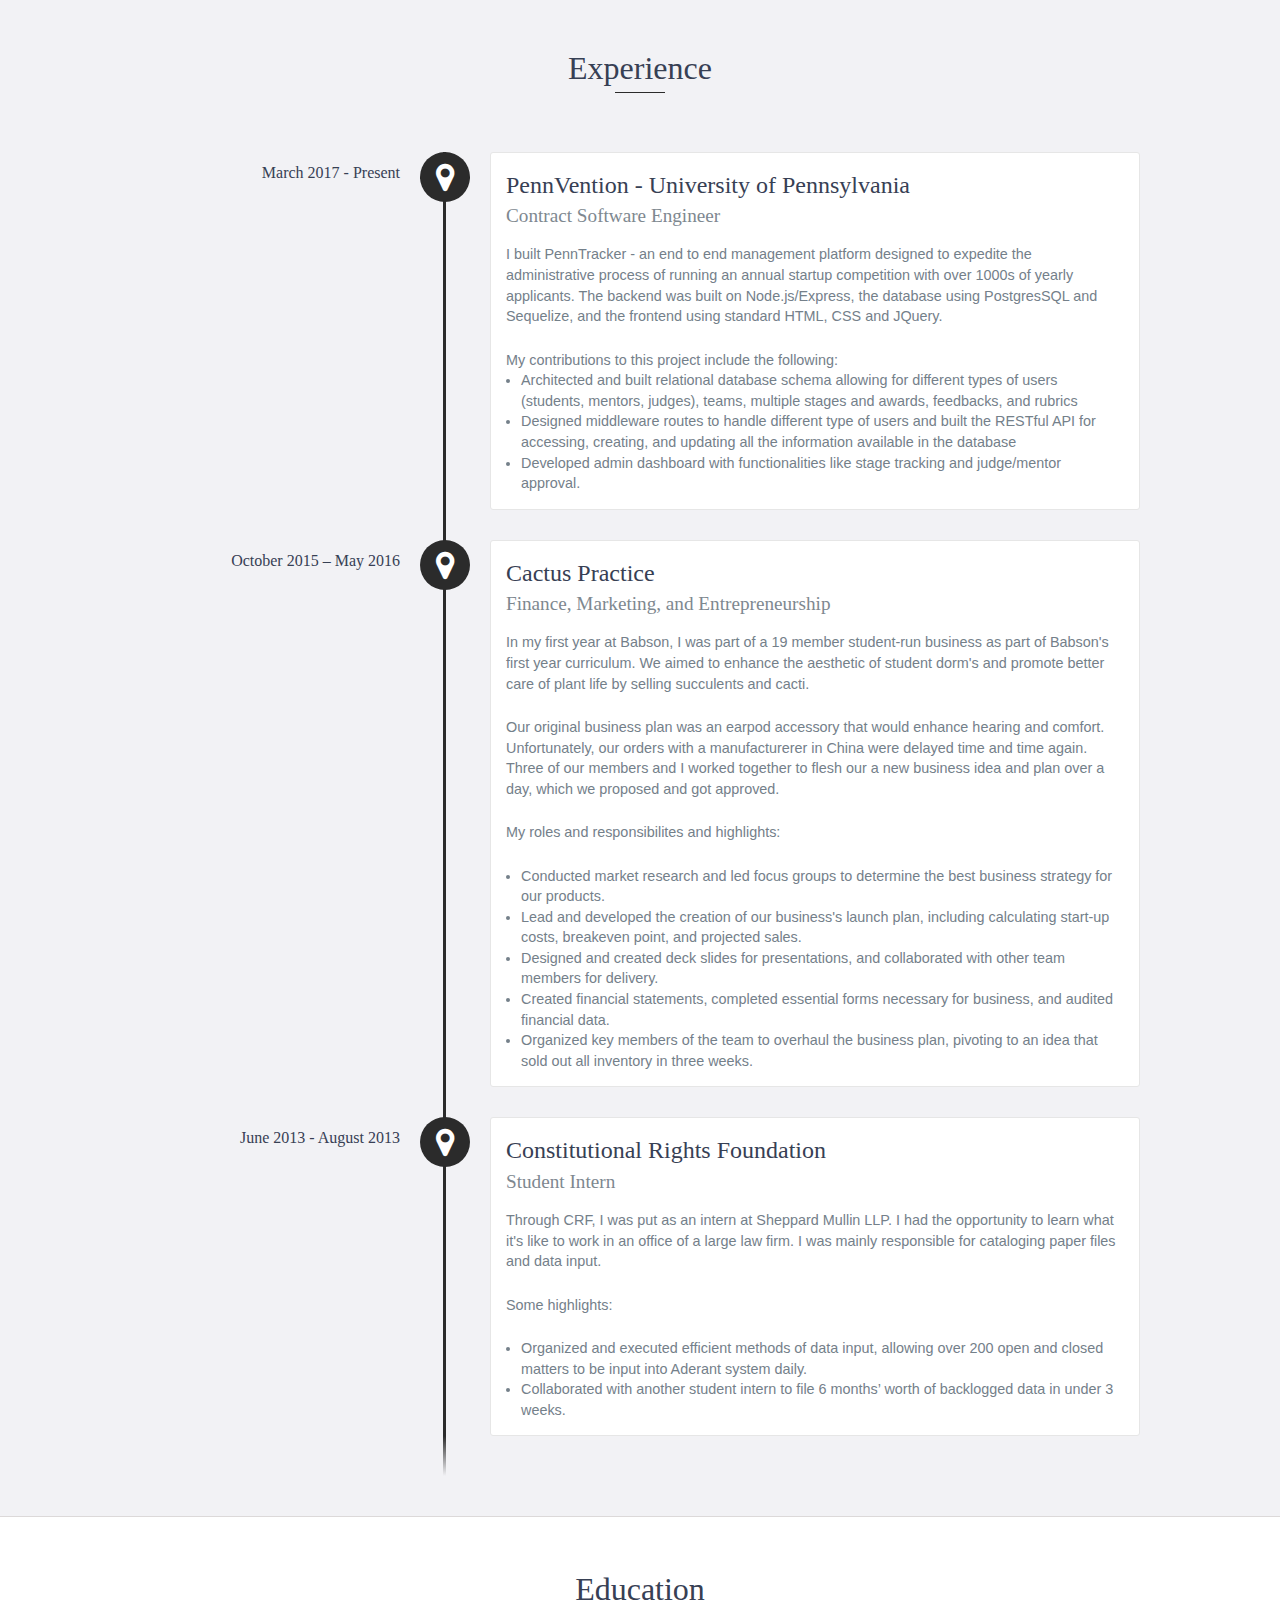
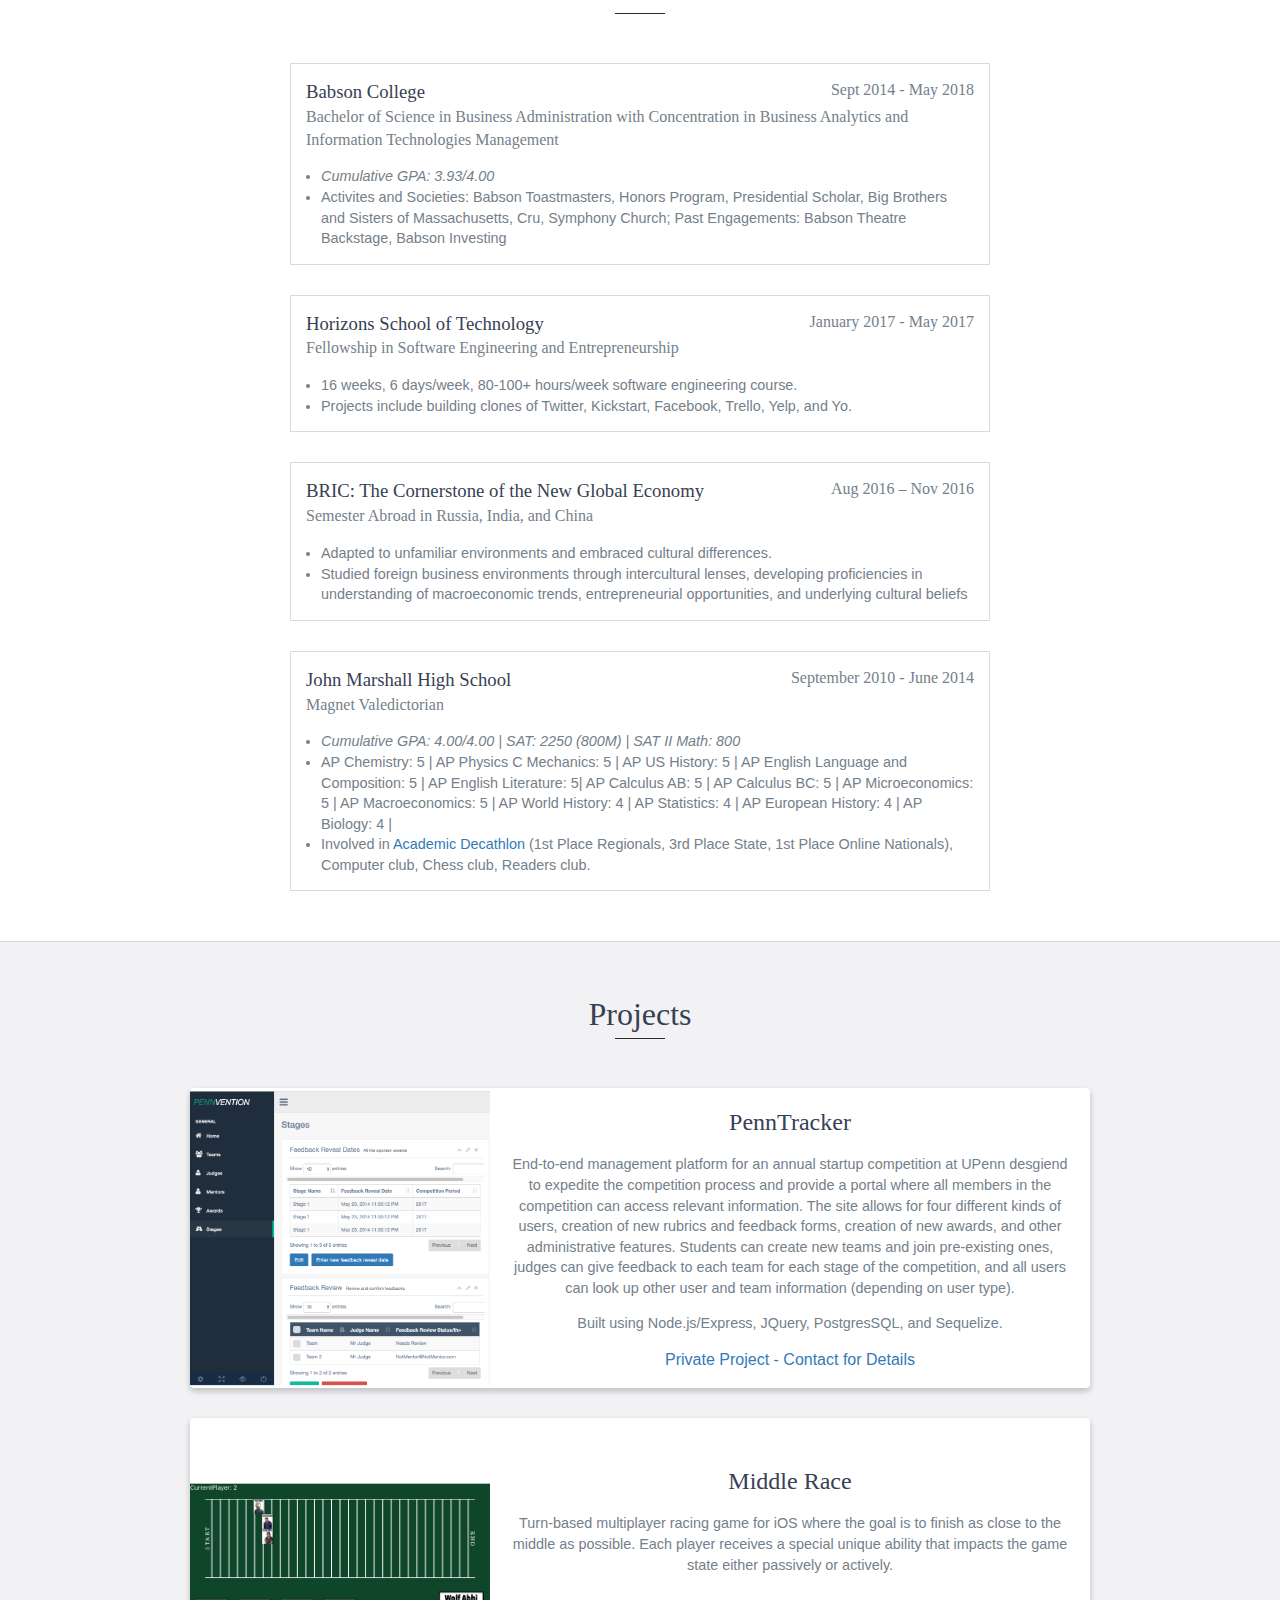
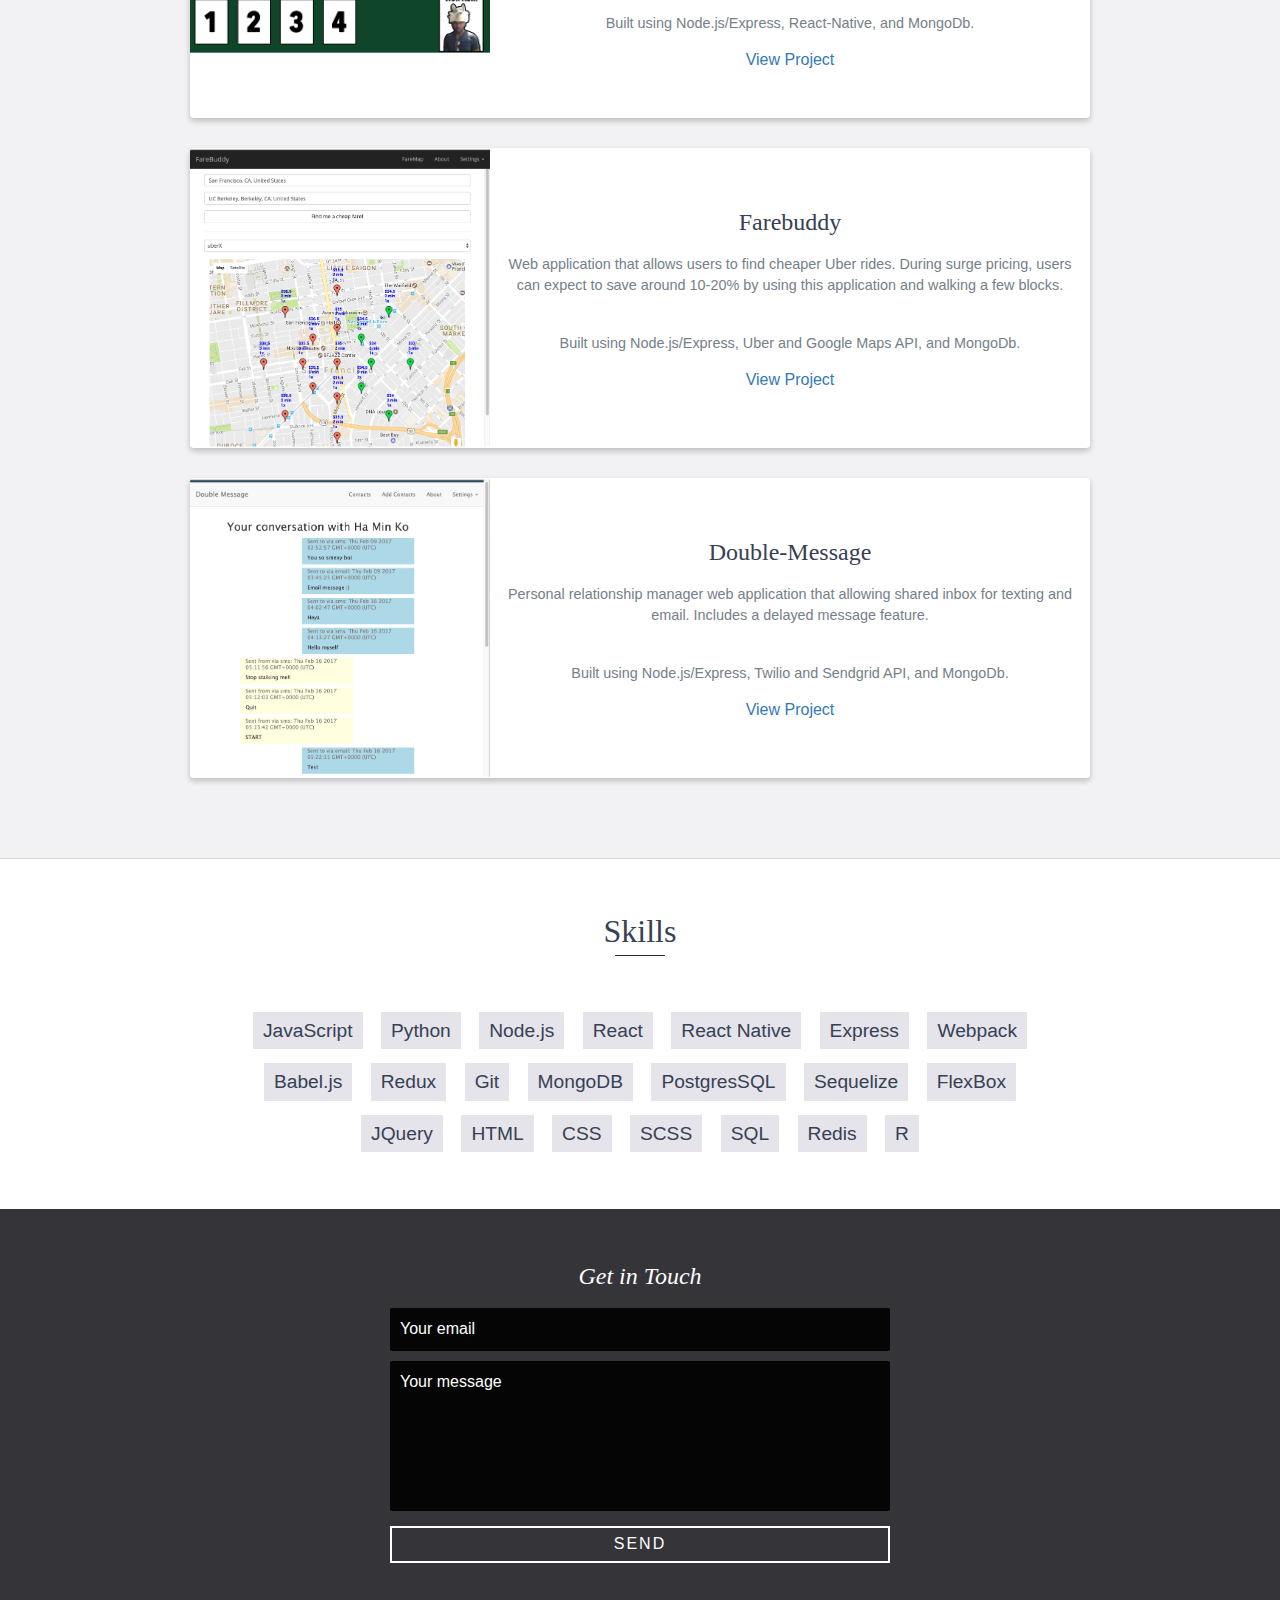
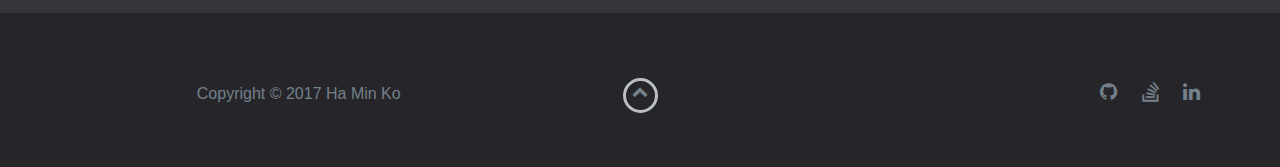
==== commit 6ed5825b: "[Update] About Me Section" ====
--- a/index.html
+++ b/index.html
@@ -82,16 +82,24 @@
                 <!-- <div class="col-md-4">
                     <h2 class="heading slideRight">About Me</h2>
                 </div> -->
-                <div class="col-md-offset-2 col-md-8">
+                <div class="col-md-offset-1 col-md-10">
                     <div class="col-md-7">
                         <h2 class="heading slideRight">About Me</h2>
                         <p class="slideRight">
-                          Hello,
+                            Hello!
                         </p>
                         <br>
                         <p class="slideRight">
                             My name's Ha Min Ko, but most of my friends call me "ham".
-                            I am an aspiring software enginer and a junior at Babson college. I love working with web technology, tackling challenging problems, and business. Right now, I'm looking for opportunities to write production quality code every day in order to improve my abilities. In the future, I hope to create my own applications that can improve the lives of millions of people.
+                            I am an aspiring software engineer and junior at Babson college. I love working with web technologies, tackling challenging problems, and business.
+                        </p>
+                        <br>
+                        <p class="slideRight">
+                            Over the past four months, I've honed my skills in order to be full-stack-engineer at a software engineering fellowship. Before that, I spent a semester abroad in Russia, China, and India learning about how different cultures create vastly different business environments.
+                        </p>
+                        <br>
+                        <p class="slideRight">
+                            I'm currently looking for opportunities to write production quality code every day in order to improve my abilities. I'm hoping to work on projects that can positively impact the lives of other people. If my work can make at least one other person happy, it was worth it.
                         </p>
                     </div>
                     <div class="col-md-5">
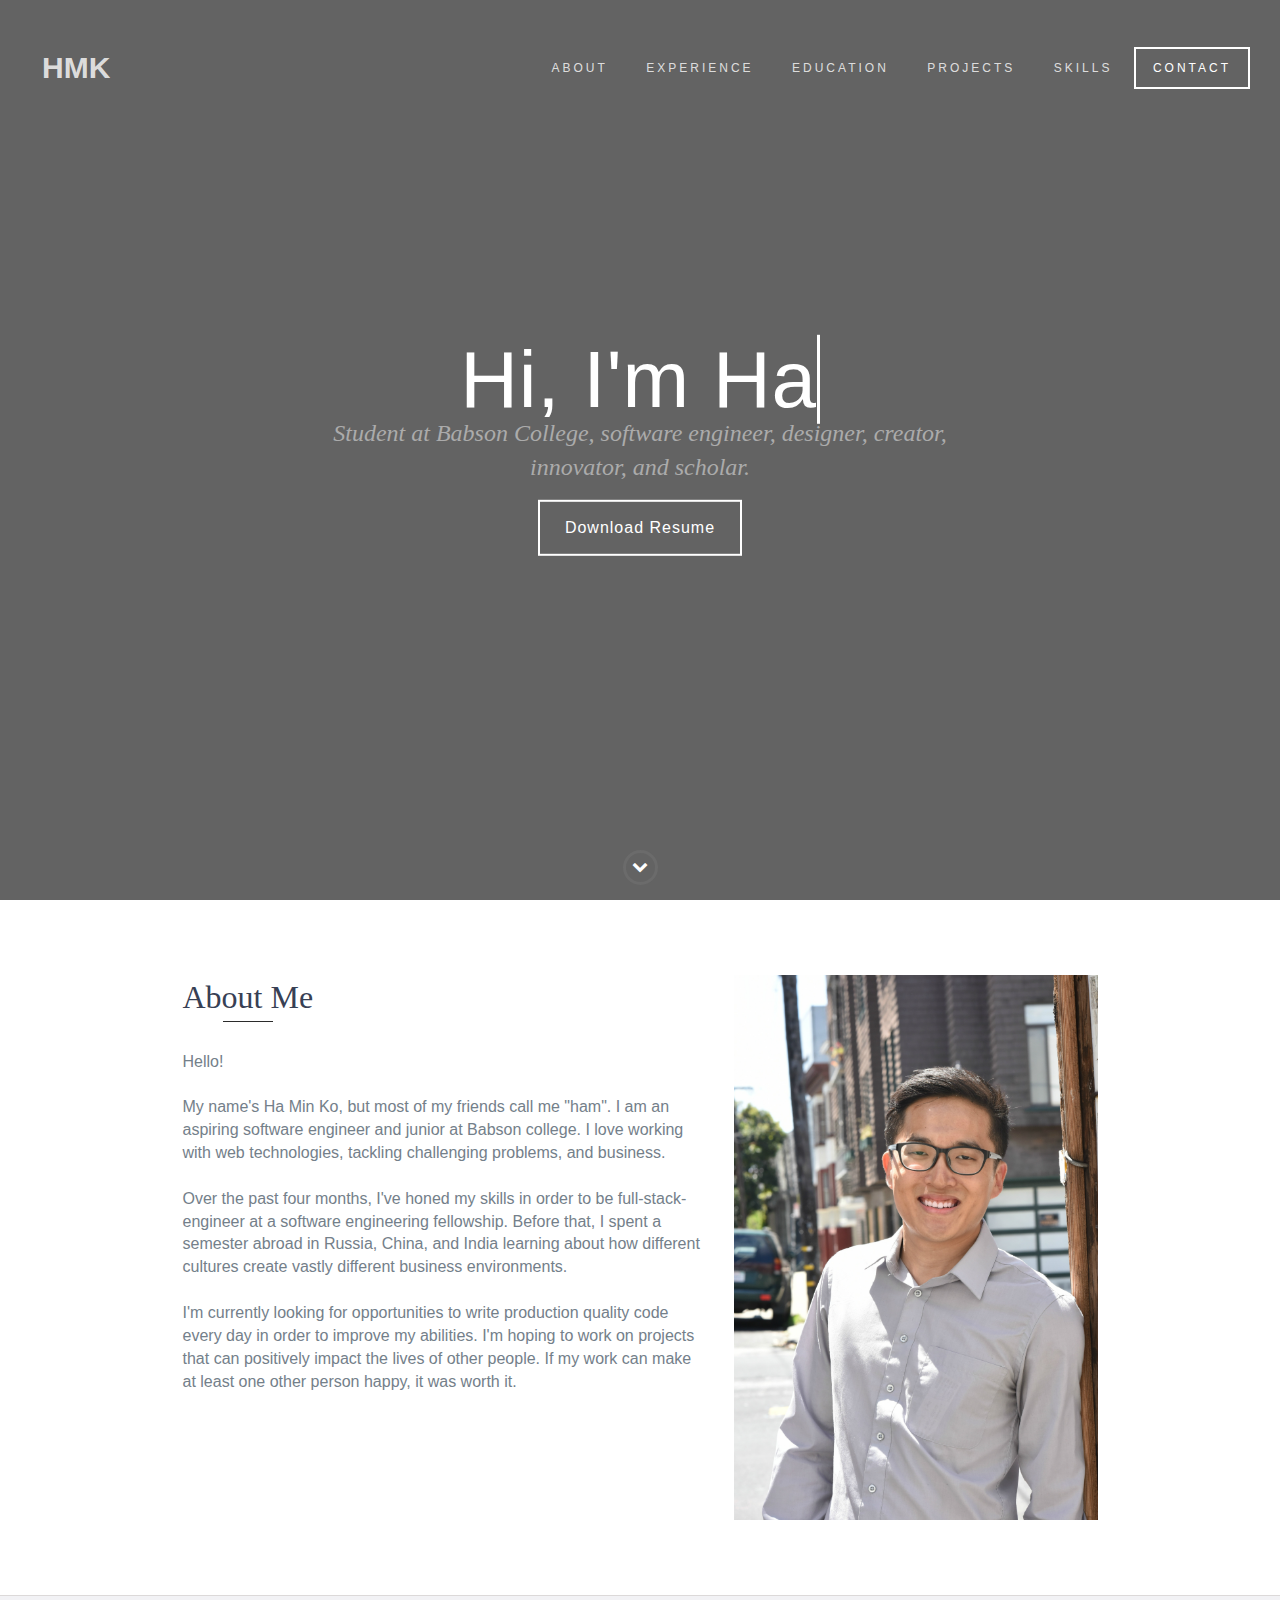
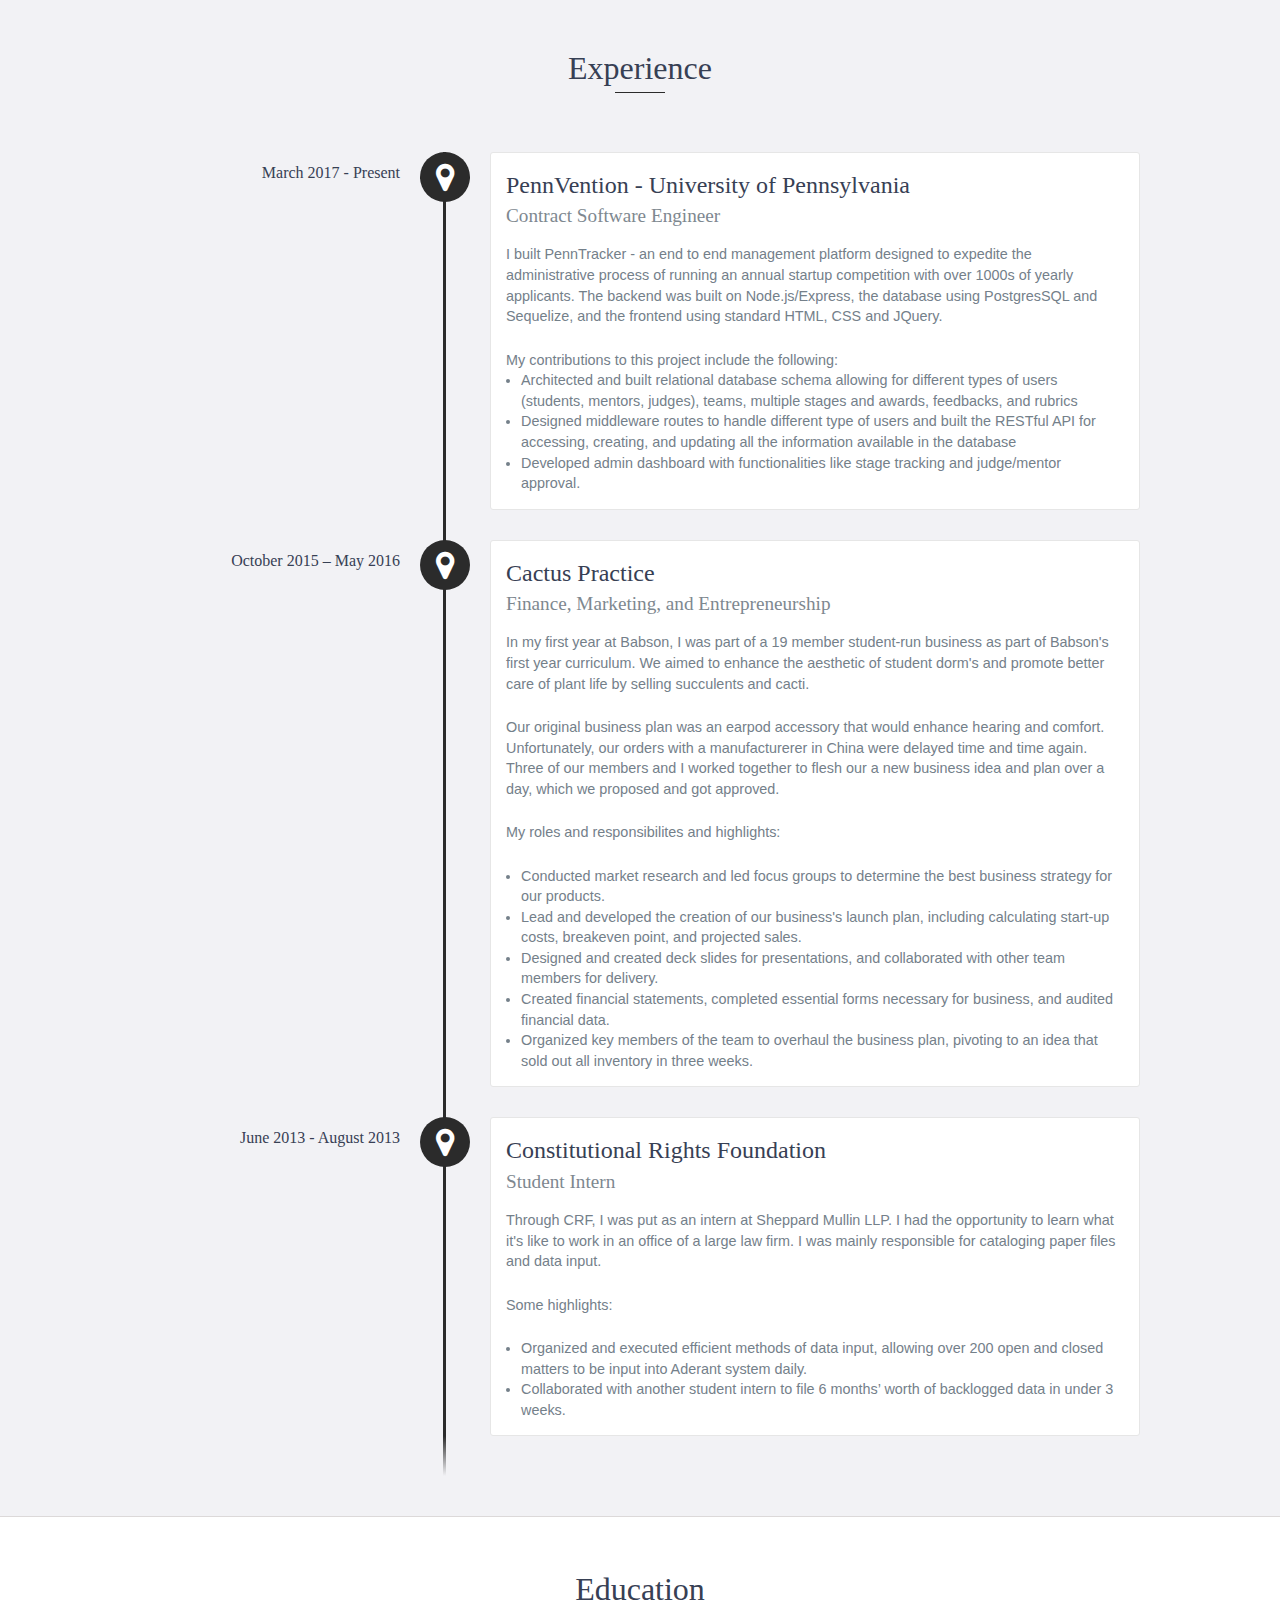
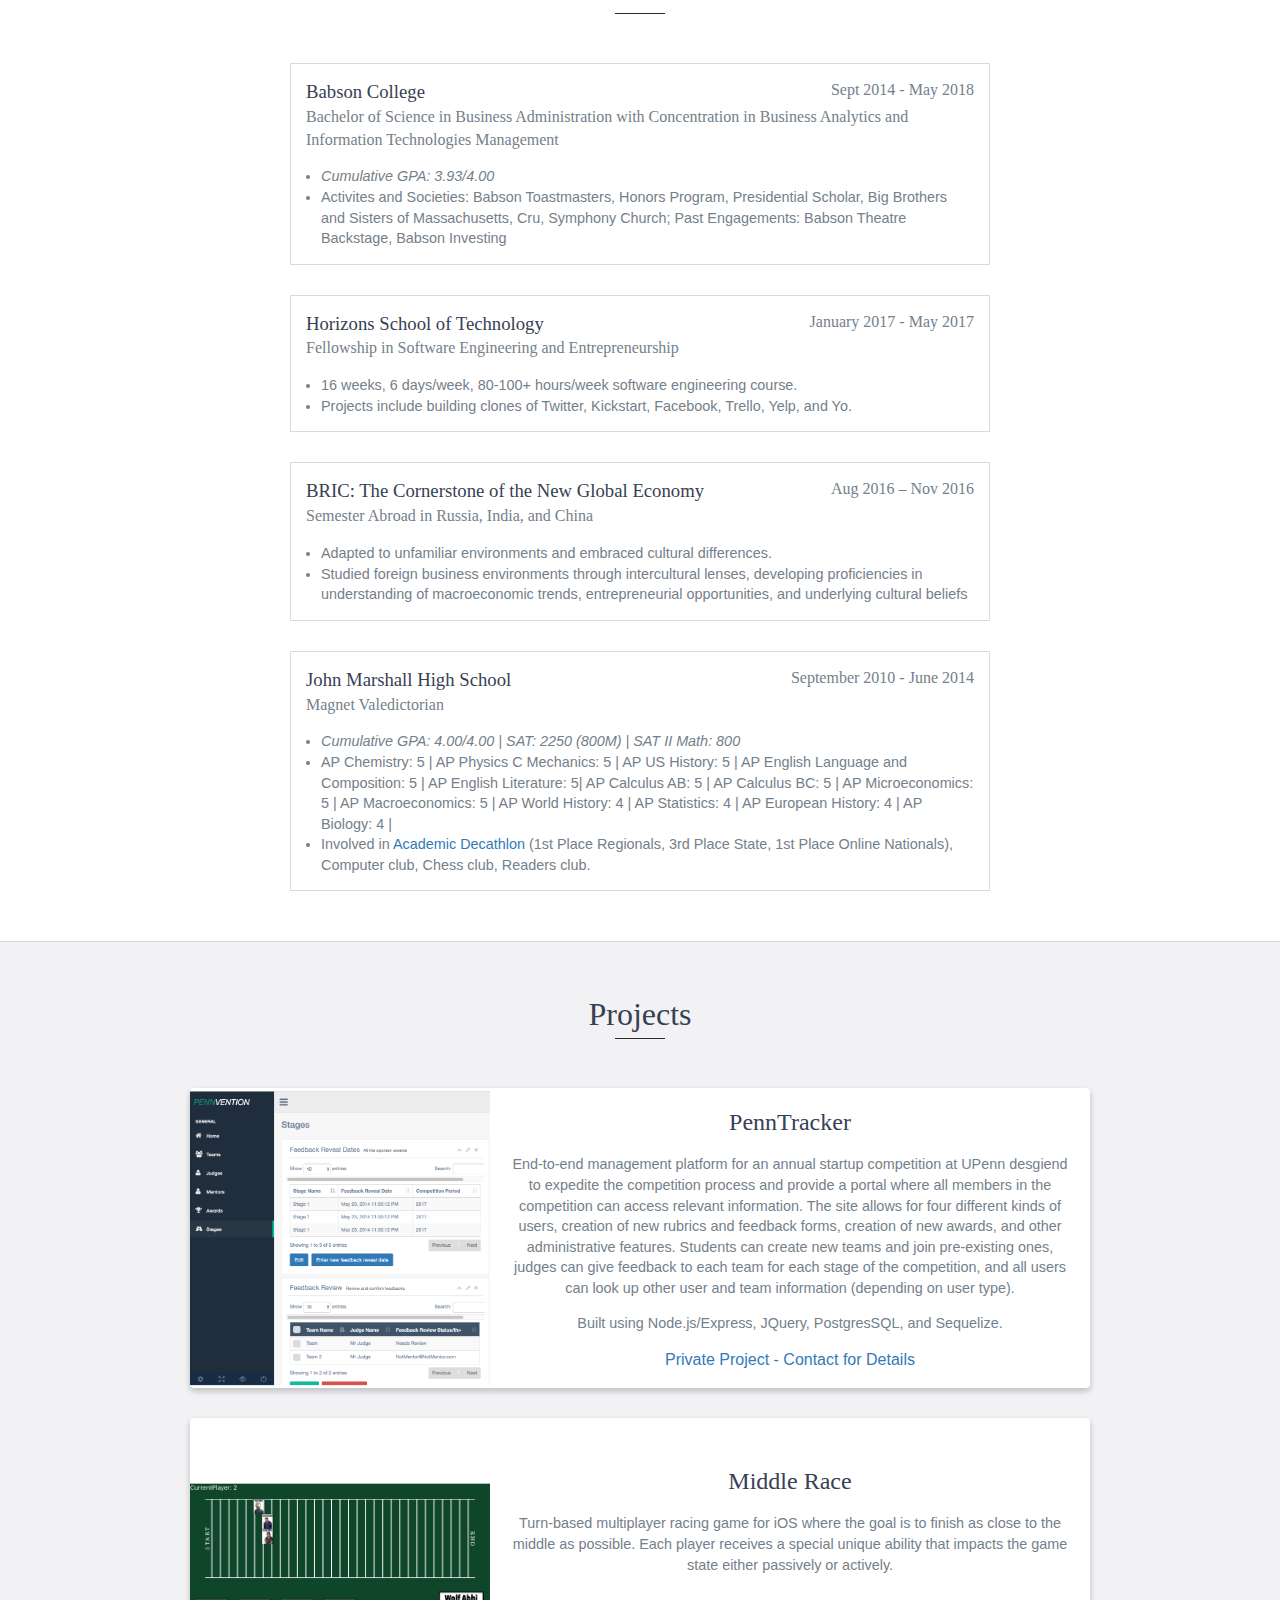
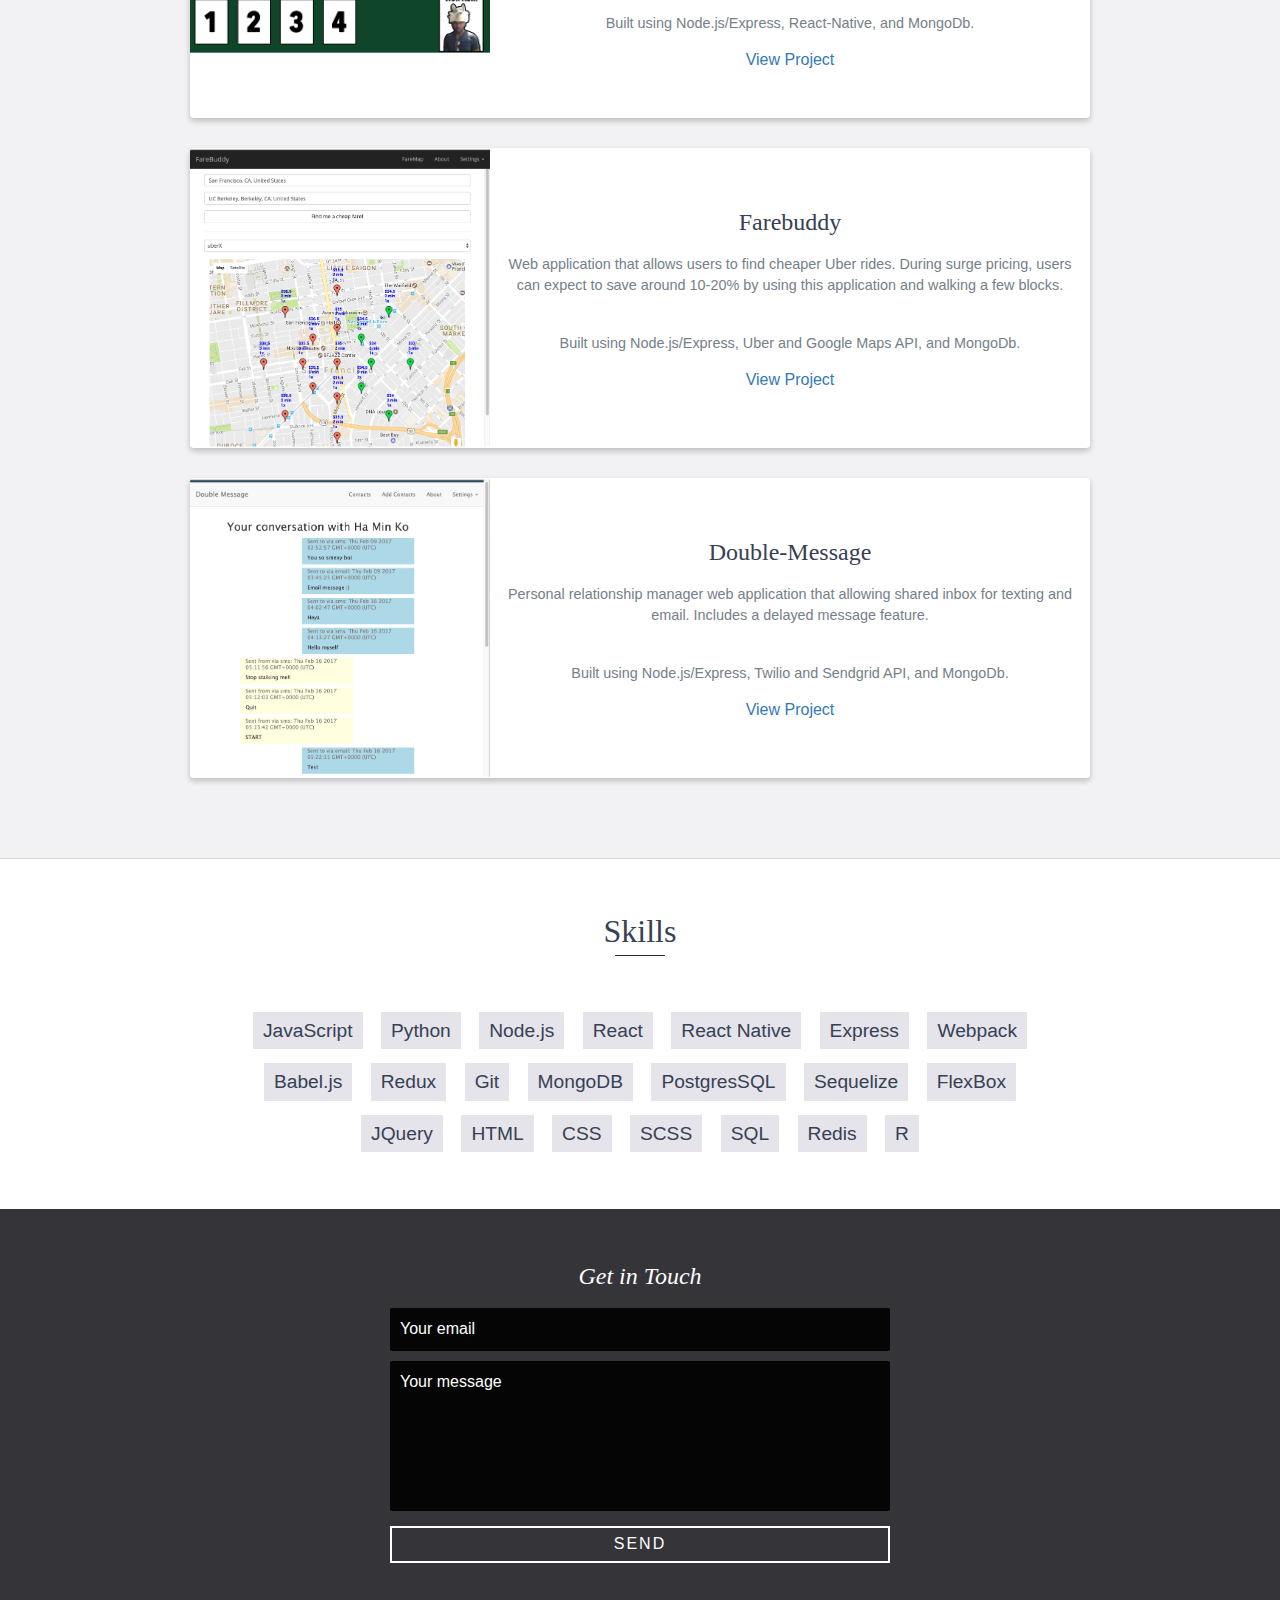
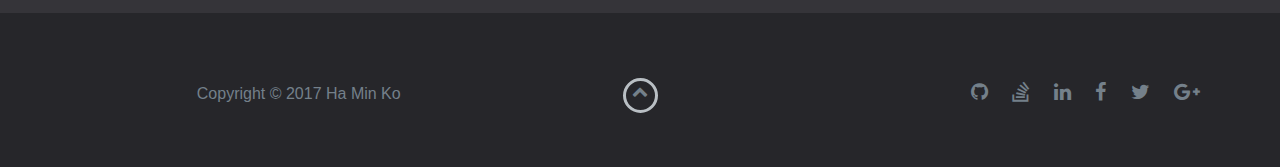
==== commit be044a2c: "[Updated] Metadata, [Added] Facebook, Twitter, Google Plus links" ====
--- a/index.html
+++ b/index.html
@@ -4,11 +4,11 @@
 <head>
     <meta charset="utf-8">
     <meta http-equiv="X-UA-Compatible" content="IE=edge">
-    <meta name="description" content="Ha Min Ko - My personal website and portfolio. I'm an software engineer, tech enthusiast, developer, innovator, and scholar. View my projects and portfolio here!">
+    <meta name="description" content="Hi there! I'm Ha Min Ko, a software engineer and business student at Babson college. I love tech, developing, innovating, and learning. Feel free to take a look at some of my work here!">
     <meta name="keywords" content="Ha Min Ko, Website, Portfolio, Personal">
     <meta name="author" content="Ha Min Ko">
     <meta name="viewport" content="width=device-width, initial-scale=1">
-    <title>Ha Min Ko - Software Engineer, Tech Enthusiast, Learner</title>
+    <title>Ha Min Ko | Software Engineer, Tech Enthusiast, Developer, Scholar</title>
 	  <link rel="shortcut icon" href="favicon.ico" type="image/x-icon">
 	  <link rel="icon" href="favicon.ico" type="image/x-icon">
     <link href="https://fonts.googleapis.com/css?family=Lato:300,400,700,900" rel="stylesheet">
@@ -414,15 +414,15 @@
                         <li>
                             <a href="https://www.linkedin.com/in/haminko/" target="_blank"><i class="fa fa-linkedin" aria-hidden="true"></i></a>
                         </li>
-                        <!-- <li>
-                            <a href="https://www.facebook.com/" target="_blank"><i class="fa fa-facebook" aria-hidden="true"></i></a>
-                        </li>
-                        <li>
-                            <a href="https://twitter.com/" target="_blank"><i class="fa fa-twitter" aria-hidden="true"></i></a>
-                        </li>
-                        <li>
-                            <a href="https://plus.google.com/" target="_blank"><i class="fa fa-google-plus" aria-hidden="true"></i></a>
-                        </li> -->
+                        <li>
+                            <a href="https://www.facebook.com/HaminKo" target="_blank"><i class="fa fa-facebook" aria-hidden="true"></i></a>
+                        </li>
+                        <li>
+                            <a href="https://twitter.com/HaMin_Ko" target="_blank"><i class="fa fa-twitter" aria-hidden="true"></i></a>
+                        </li>
+                        <li>
+                            <a href="https://plus.google.com/114428668399489234939" target="_blank"><i class="fa fa-google-plus" aria-hidden="true"></i></a>
+                        </li>
                     </ul>
                 </div>
             </div>
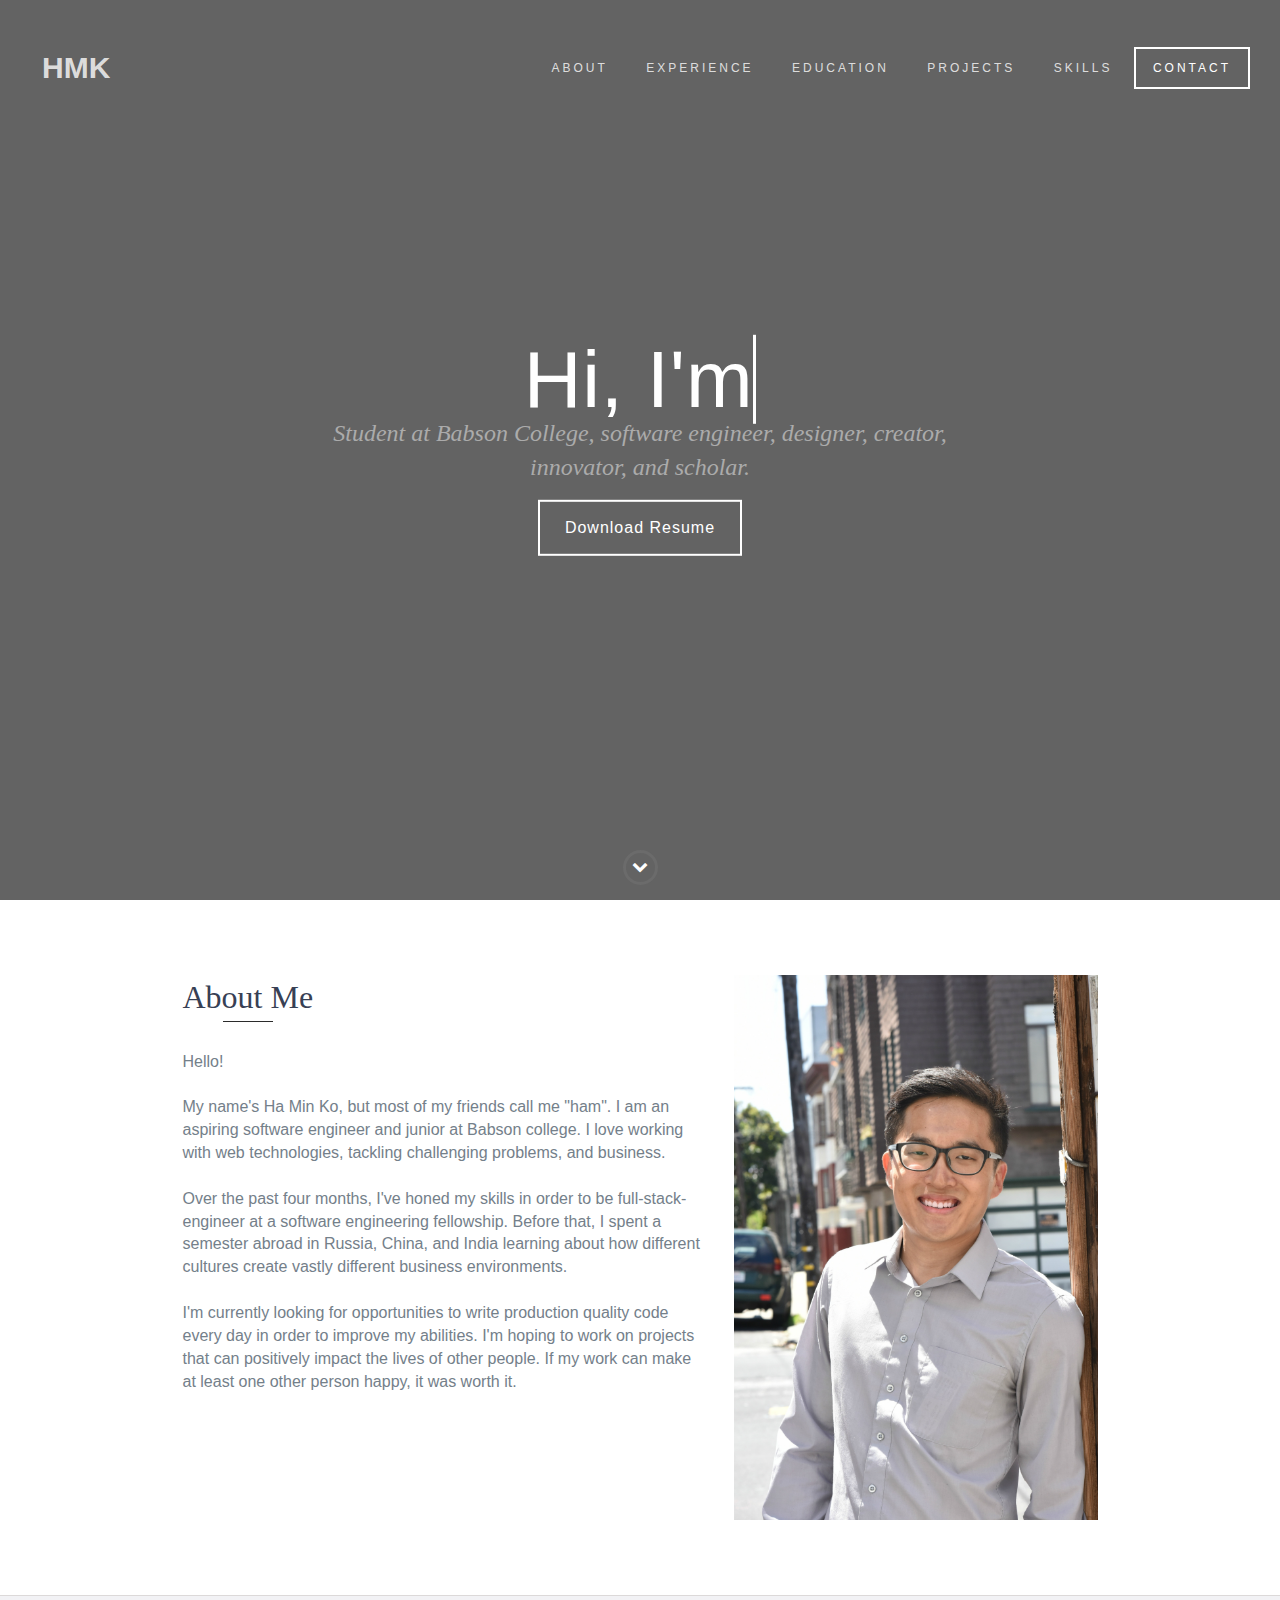
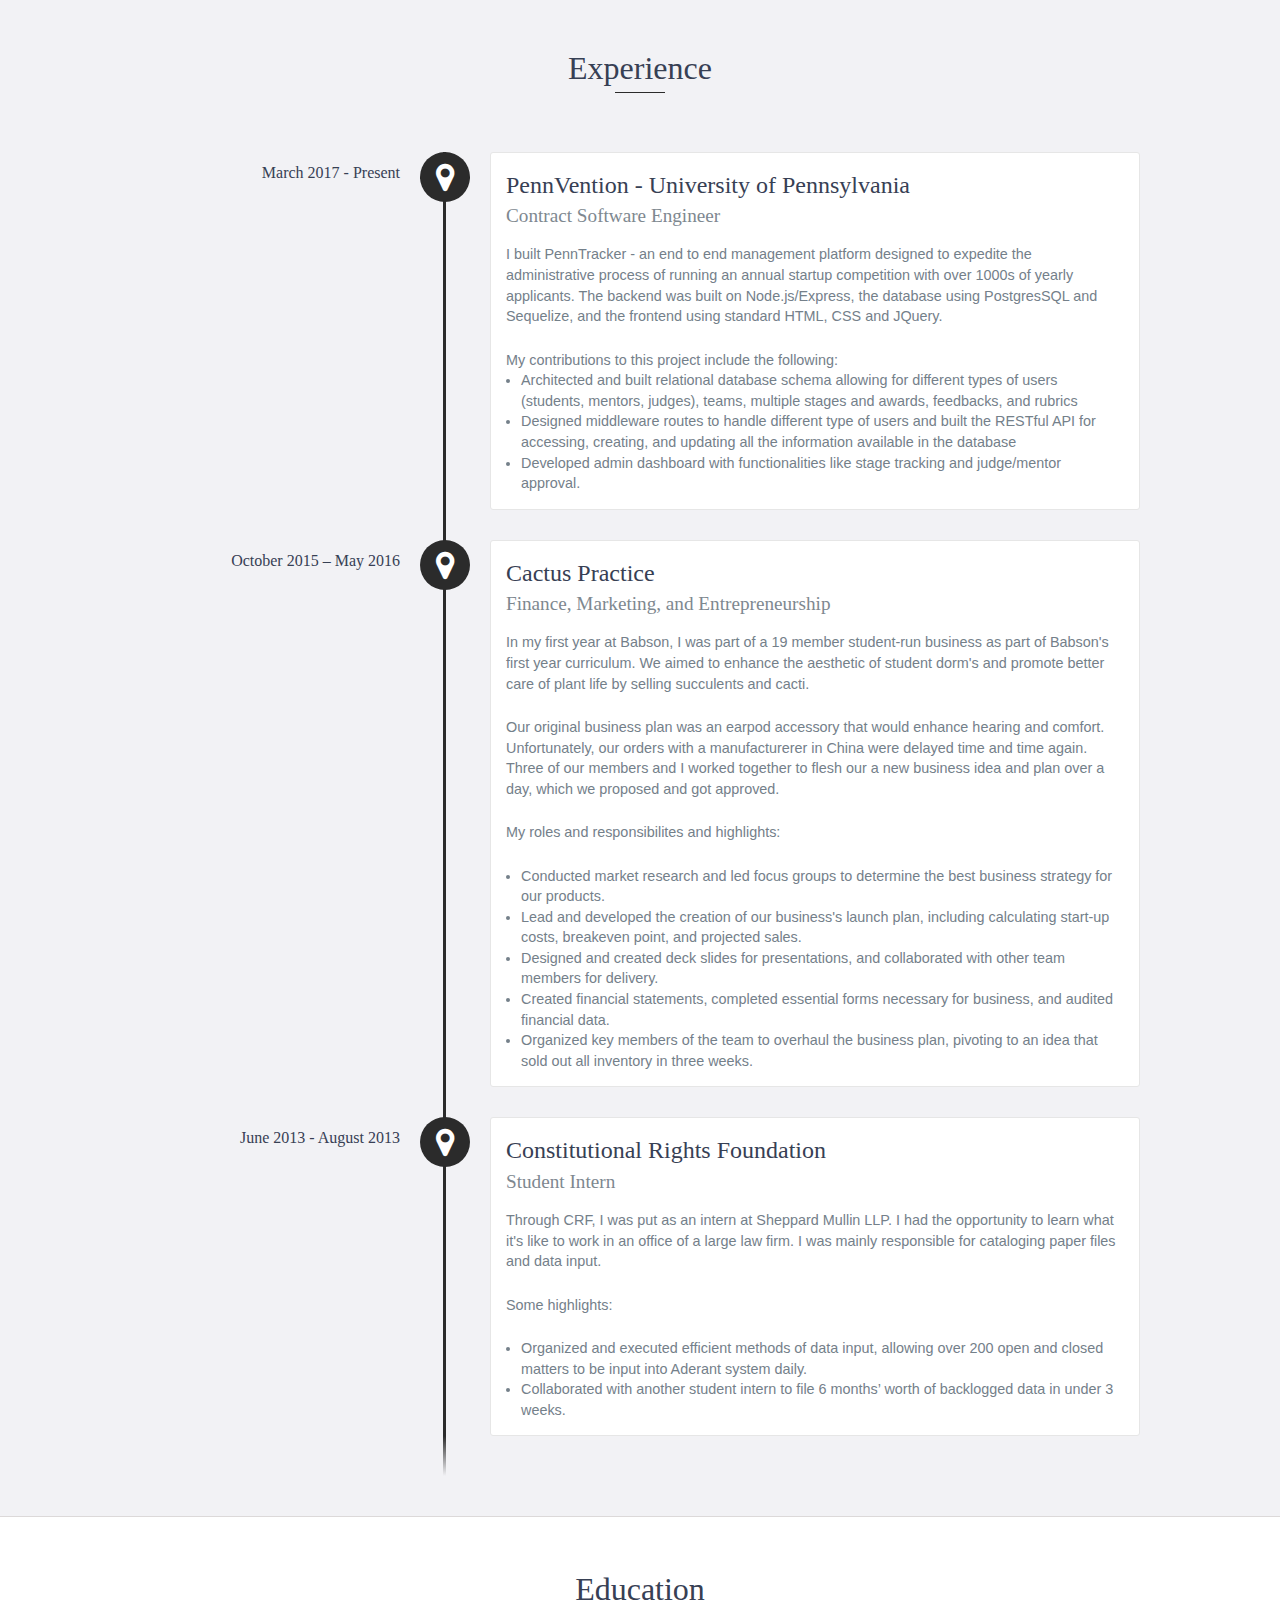
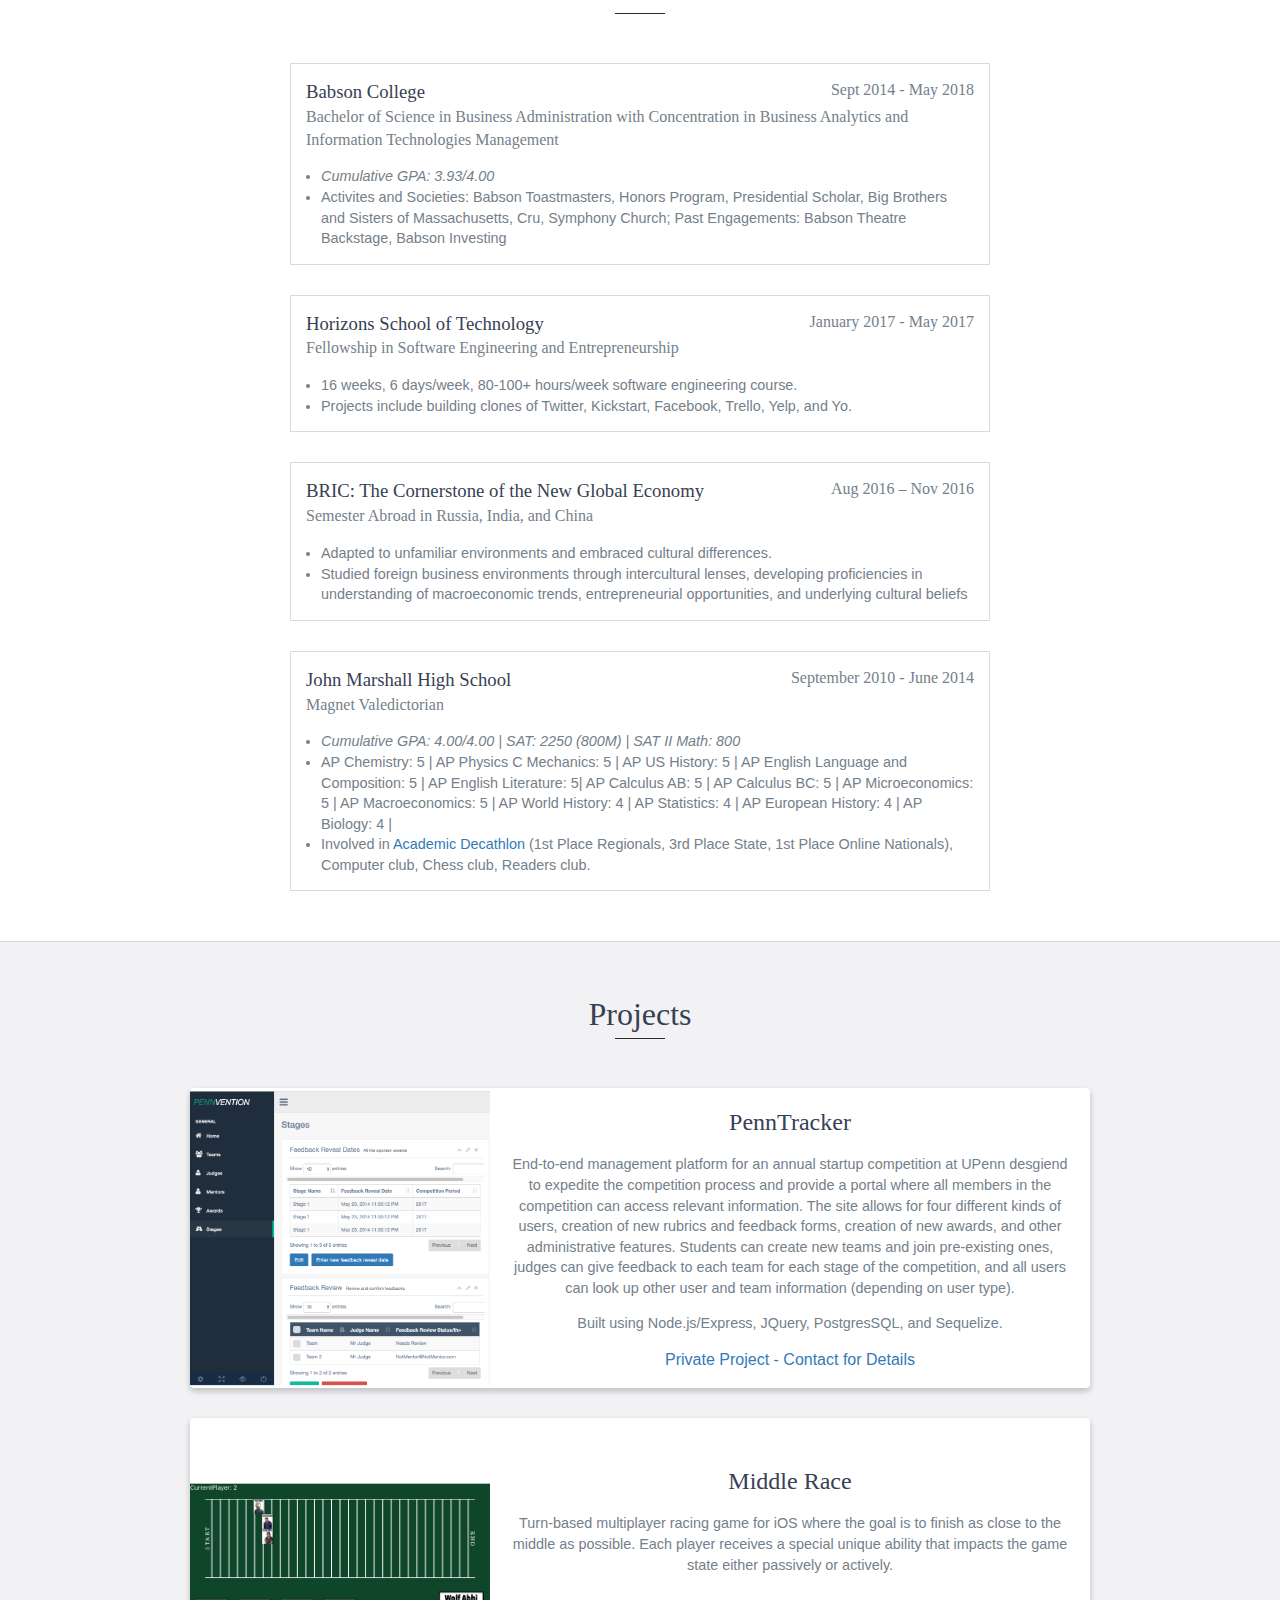
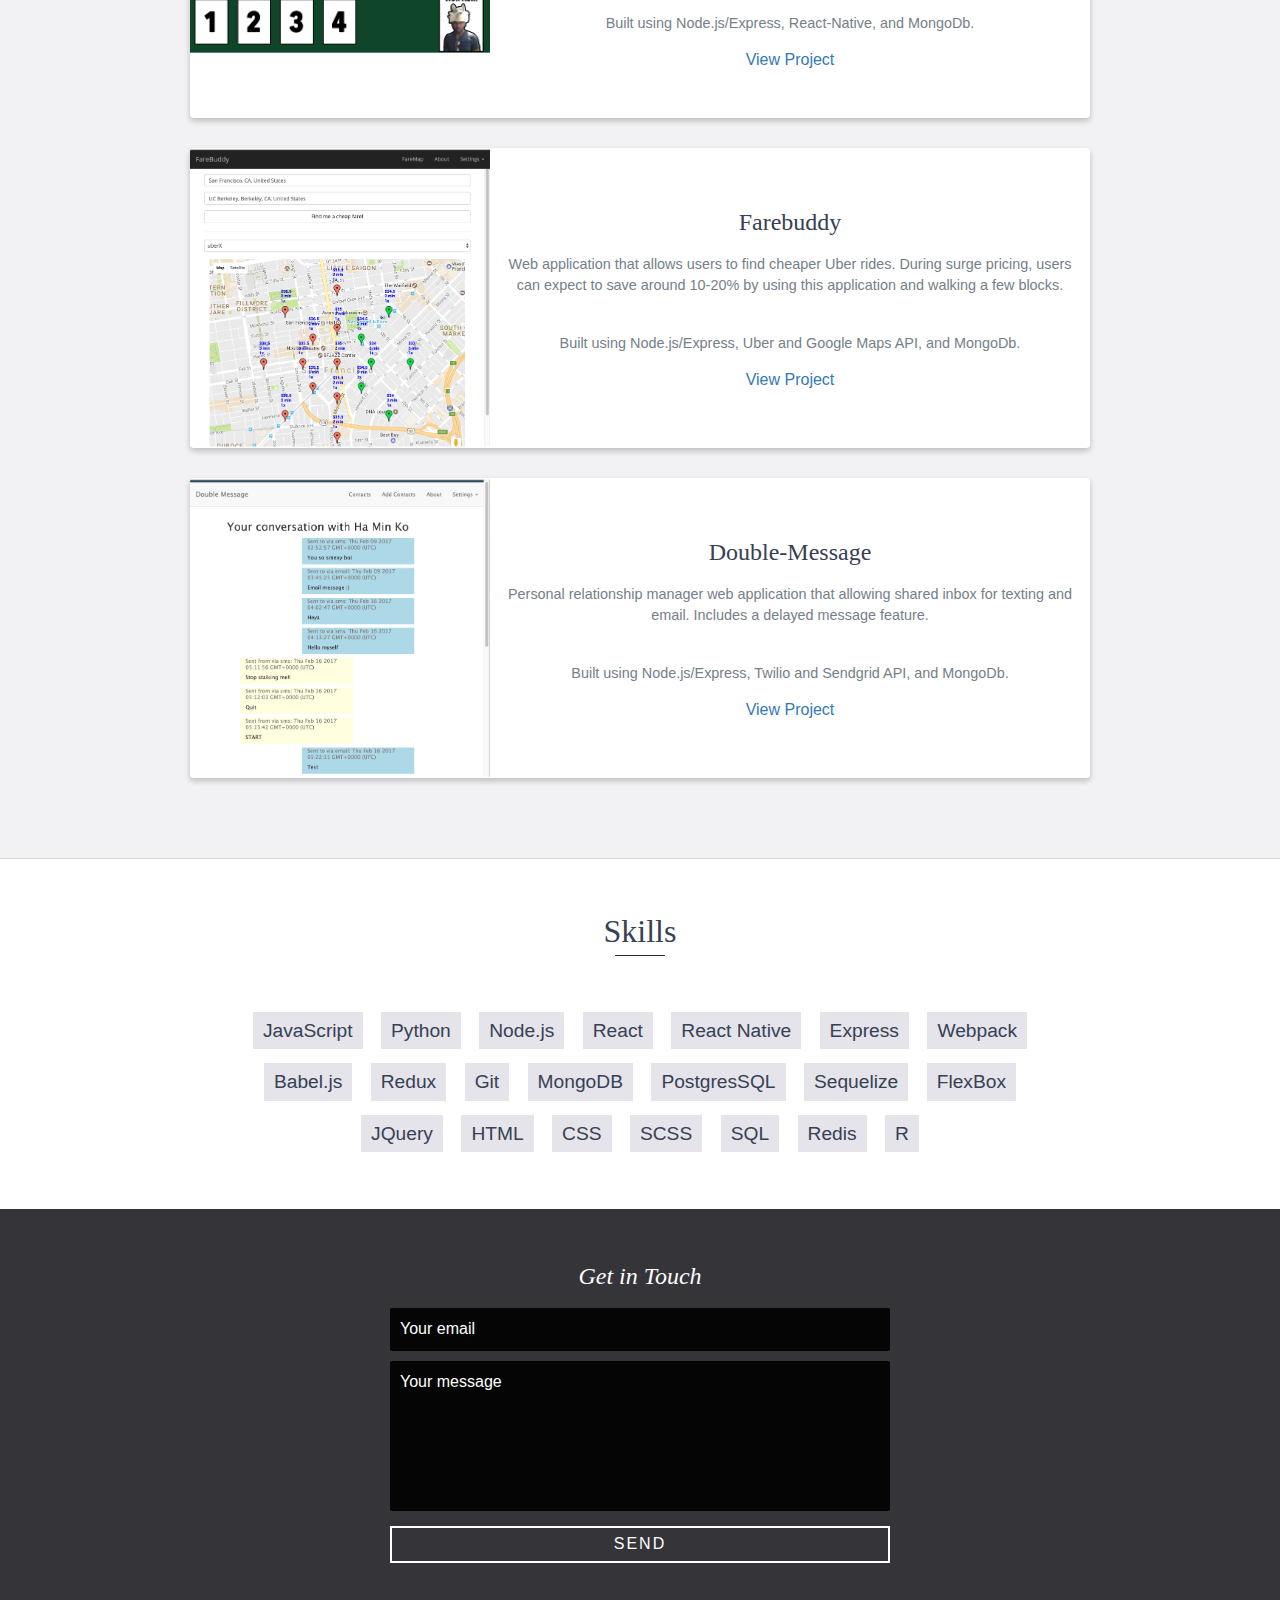
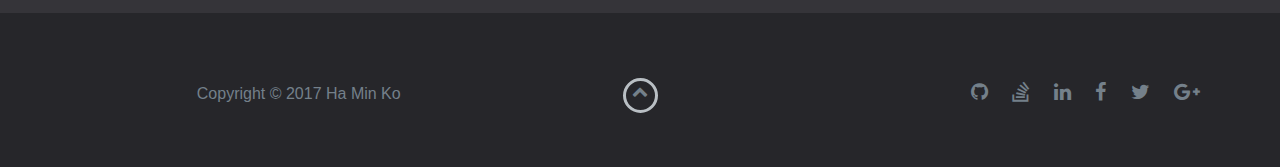
==== commit 2ffde7b8: "[Update] Meta Description" ====
--- a/index.html
+++ b/index.html
@@ -4,7 +4,7 @@
 <head>
     <meta charset="utf-8">
     <meta http-equiv="X-UA-Compatible" content="IE=edge">
-    <meta name="description" content="Hi there! I'm Ha Min Ko, a software engineer and business student at Babson college. I love tech, developing, innovating, and learning. Feel free to take a look at some of my work here!">
+    <meta name="description" content="Hi there! I'm Ha Min Ko, a software engineer and business student at Babson college. I love tech, developing, innovating, and learning. Feel free to take a look at some of my works here!">
     <meta name="keywords" content="Ha Min Ko, Website, Portfolio, Personal">
     <meta name="author" content="Ha Min Ko">
     <meta name="viewport" content="width=device-width, initial-scale=1">
